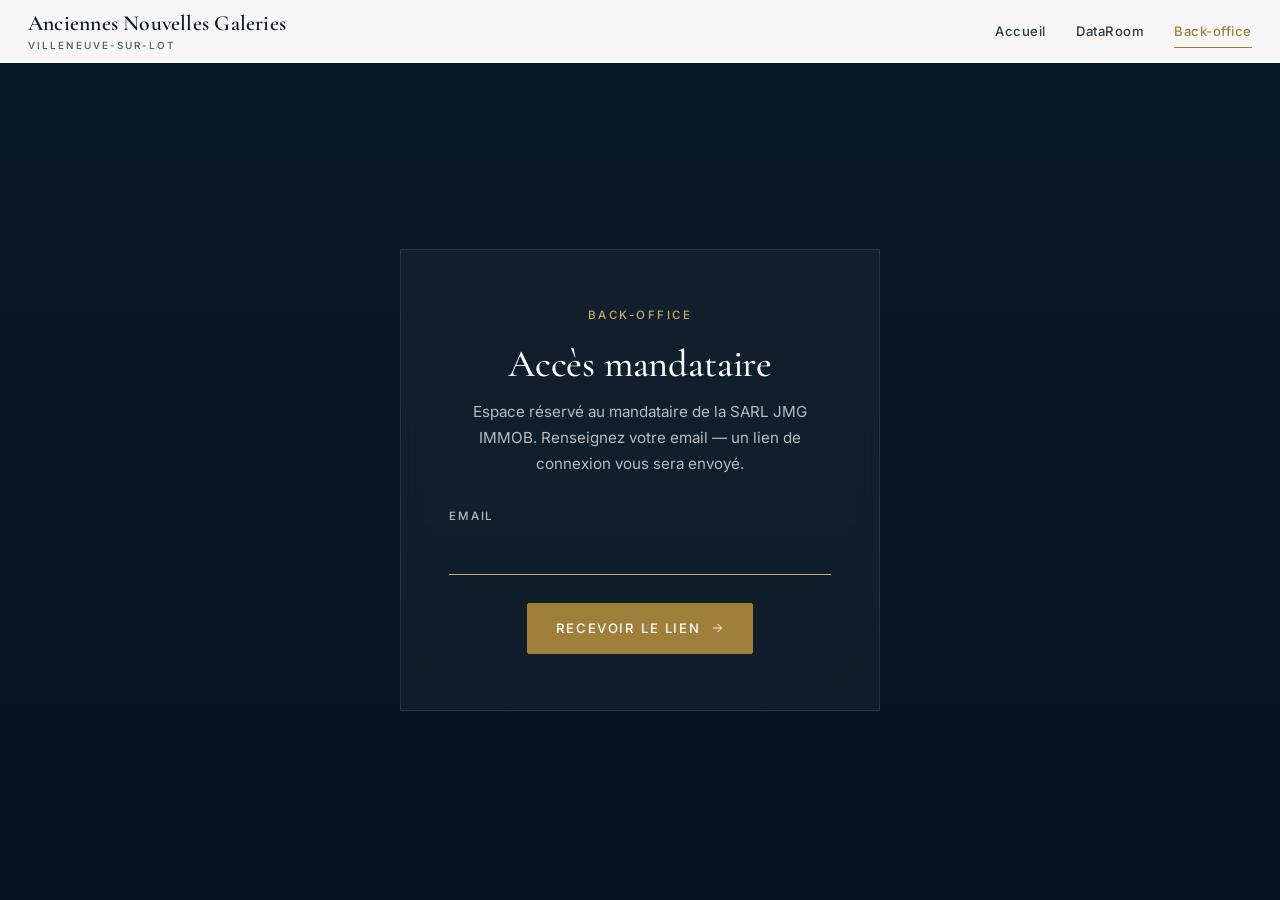
==== admin.html @ 4d492ccd "Intégration Supabase : auth magic link DataRoom, logs d''accès, back-office admin, formulaire de con" ====
<!DOCTYPE html>
<html lang="fr">
<head>
<meta charset="UTF-8">
<meta name="viewport" content="width=device-width, initial-scale=1.0">
<title>Back-office — Anciennes Nouvelles Galeries · Villeneuve-sur-Lot</title>
<meta name="robots" content="noindex, nofollow">
<link rel="preconnect" href="https://fonts.googleapis.com">
<link rel="preconnect" href="https://fonts.gstatic.com" crossorigin>
<link rel="stylesheet" href="assets/style.css">
<link rel="stylesheet" href="assets/supabase-ui.css">
</head>
<body class="theme-light">

<header class="site-nav is-scrolled" id="site-nav">
  <div class="wrap">
    <a class="site-nav__brand" href="index.html">
      Anciennes Nouvelles Galeries
      <small>Villeneuve-sur-Lot</small>
    </a>
    <nav class="site-nav__menu" aria-label="Navigation principale">
      <a href="index.html">Accueil</a>
      <a href="dataroom.html">DataRoom</a>
      <a href="admin.html" class="is-active">Back-office</a>
    </nav>
    <button class="site-nav__burger" aria-label="Menu" aria-expanded="false">
      <span></span><span></span><span></span>
    </button>
  </div>
</header>

<!-- ============================ LOGIN ==================================== -->
<section class="admin-login" id="admin-login">
  <div class="gate-card">
    <span class="eyebrow">Back-office</span>
    <h1>Accès mandataire</h1>
    <p>Espace réservé au mandataire de la SARL JMG IMMOB. Renseignez votre email — un lien de connexion vous sera envoyé.</p>
    <form id="admin-login-form" novalidate>
      <div class="form-field">
        <label for="adm-email">Email</label>
        <input id="adm-email" name="email" type="email" required autocomplete="email" spellcheck="false" autofocus>
      </div>
      <div class="form-actions">
        <button type="submit" class="btn btn--gold" id="adm-submit">
          Recevoir le lien
          <svg viewBox="0 0 24 24" fill="none" stroke="currentColor" stroke-width="1.6"><path d="M5 12h14M13 5l7 7-7 7"/></svg>
        </button>
      </div>
      <div class="gate-msg" id="adm-msg" hidden></div>
    </form>
  </div>
</section>

<!-- ============================ SHELL ==================================== -->
<main class="admin-shell" id="admin-shell" style="display:none;">
  <div class="wrap">

    <header class="admin-head">
      <div>
        <span class="eyebrow">Back-office mandataire</span>
        <h1>Suivi des demandes &amp; accès DataRoom</h1>
      </div>
      <div class="dr-session__actions">
        <button type="button" class="btn--ghost" id="adm-logout">Se déconnecter</button>
      </div>
    </header>

    <!-- Demandes -->
    <section class="admin-section" id="sec-requests">
      <header>
        <h2>Demandes entrantes</h2>
        <span class="admin-count" id="cnt-requests">—</span>
      </header>
      <div id="tbl-requests-wrap">
        <p class="muted">Chargement…</p>
      </div>
    </section>

    <!-- Utilisateurs -->
    <section class="admin-section" id="sec-users">
      <header>
        <h2>Utilisateurs DataRoom</h2>
        <span class="admin-count" id="cnt-users">—</span>
      </header>
      <div id="tbl-users-wrap">
        <p class="muted">Chargement…</p>
      </div>
    </section>

    <!-- Logs -->
    <section class="admin-section" id="sec-logs">
      <header>
        <h2>Logs d'accès récents</h2>
        <span class="admin-count" id="cnt-logs">—</span>
      </header>
      <div id="tbl-logs-wrap">
        <p class="muted">Chargement…</p>
      </div>
    </section>

  </div>
</main>

<!-- Toast -->
<div id="admin-toast" class="admin-message" style="display:none;"></div>

<script src="assets/main.js" defer></script>
<script type="module" src="assets/admin.js"></script>
</body>
</html>
---- assets/style.css ----
/* ==========================================================================
   Nouvelles Galeries — Villeneuve-sur-Lot
   Refonte multi-pages — feuille de style unique
   ========================================================================== */

@import url('https://fonts.googleapis.com/css2?family=Cormorant+Garamond:wght@400;500;600;700&family=Inter:wght@300;400;500;600;700&display=swap');

:root {
  --ink: #0a1929;
  --ink-soft: #16263b;
  --paper: #ffffff;
  --paper-soft: #f7f3eb;
  --paper-warm: #efe9da;
  --gold: #a07f3a;
  --gold-light: #c9a96a;
  --gold-pale: rgba(160, 127, 58, 0.12);
  --muted: #6a7280;
  --muted-soft: #94989f;
  --line: #d8d2c4;
  --line-soft: #ebe6d8;
  --shadow-sm: 0 1px 3px rgba(10, 25, 41, 0.06);
  --shadow-md: 0 8px 32px rgba(10, 25, 41, 0.08);
  --shadow-lg: 0 24px 64px rgba(10, 25, 41, 0.18);

  --font-serif: 'Cormorant Garamond', Georgia, 'Times New Roman', serif;
  --font-sans: 'Inter', -apple-system, BlinkMacSystemFont, sans-serif;

  --max: 1280px;
  --max-text: 760px;

  --t-fast: 0.2s cubic-bezier(0.4, 0, 0.2, 1);
  --t-med: 0.45s cubic-bezier(0.4, 0, 0.2, 1);
}

/* Reset */
*, *::before, *::after { box-sizing: border-box; }
html { -webkit-text-size-adjust: 100%; scroll-behavior: smooth; }
body, h1, h2, h3, h4, h5, h6, p, ul, ol, li, figure, blockquote { margin: 0; padding: 0; }
ul, ol { list-style: none; }
img, svg, video { display: block; max-width: 100%; height: auto; }
button { font: inherit; cursor: pointer; background: none; border: none; color: inherit; }
a { color: inherit; text-decoration: none; }

body {
  font-family: var(--font-sans);
  font-weight: 400;
  font-size: 16px;
  line-height: 1.65;
  color: var(--ink);
  background: var(--paper);
  -webkit-font-smoothing: antialiased;
  -moz-osx-font-smoothing: grayscale;
}

/* Typography */
h1, h2, h3, .display, .serif {
  font-family: var(--font-serif);
  font-weight: 500;
  letter-spacing: -0.005em;
  line-height: 1.1;
}
h1 { font-size: clamp(2.5rem, 5vw, 4.2rem); }
h2 { font-size: clamp(2rem, 3.5vw, 3rem); }
h3 { font-size: clamp(1.4rem, 2vw, 1.85rem); line-height: 1.25; }
h4 { font-family: var(--font-sans); font-size: 1rem; font-weight: 600; letter-spacing: 0.04em; }

.eyebrow {
  font-family: var(--font-sans);
  font-size: 0.72rem;
  font-weight: 500;
  letter-spacing: 0.22em;
  text-transform: uppercase;
  color: var(--gold);
  margin-bottom: 1.2rem;
  display: block;
}
.eyebrow--muted { color: var(--muted); }

.lead { font-size: 1.15rem; line-height: 1.7; color: var(--ink-soft); }
.muted { color: var(--muted); }

/* Layout */
.wrap { max-width: var(--max); margin: 0 auto; padding: 0 28px; }
.wrap--narrow { max-width: 980px; }
.wrap--text { max-width: var(--max-text); }
section { padding: clamp(60px, 8vw, 110px) 0; }
.divider {
  width: 60px; height: 1px;
  background: var(--gold);
  margin: 1.5rem 0;
  border: none;
}
.divider--center { margin: 1.5rem auto; }

/* ==========================================================================
   Header / Nav
   ========================================================================== */
.site-nav {
  position: fixed;
  inset: 0 0 auto 0;
  z-index: 100;
  padding: 18px 0;
  background: transparent;
  transition: background var(--t-med), padding var(--t-med), box-shadow var(--t-med);
}
.site-nav .wrap {
  display: flex;
  align-items: center;
  justify-content: space-between;
  gap: 32px;
}
.site-nav__brand {
  font-family: var(--font-serif);
  font-size: 1.35rem;
  font-weight: 600;
  letter-spacing: 0.01em;
  line-height: 1.1;
  color: #fff;
  transition: color var(--t-med);
}
.site-nav__brand small {
  display: block;
  font-family: var(--font-sans);
  font-size: 0.62rem;
  font-weight: 500;
  letter-spacing: 0.2em;
  text-transform: uppercase;
  opacity: 0.7;
  margin-top: 4px;
}
.site-nav__menu {
  display: flex;
  align-items: center;
  gap: 30px;
}
.site-nav__menu a {
  color: #fff;
  font-size: 0.82rem;
  font-weight: 500;
  letter-spacing: 0.04em;
  position: relative;
  padding: 6px 0;
  transition: color var(--t-fast), opacity var(--t-fast);
  opacity: 0.85;
}
.site-nav__menu a:hover, .site-nav__menu a.is-active {
  opacity: 1;
  color: var(--gold-light);
}
.site-nav__menu a.is-active::after {
  content: '';
  position: absolute;
  left: 0; right: 0; bottom: 0;
  height: 1px;
  background: var(--gold-light);
}
.site-nav__cta {
  border: 1px solid rgba(255, 255, 255, 0.4);
  padding: 10px 18px !important;
  border-radius: 2px;
  transition: background var(--t-fast), border-color var(--t-fast), color var(--t-fast) !important;
}
.site-nav__cta:hover {
  background: var(--gold);
  border-color: var(--gold);
  color: #fff !important;
}

/* Scrolled / inverted (non-home pages) */
.site-nav.is-scrolled,
body.theme-light .site-nav {
  background: rgba(255, 255, 255, 0.97);
  backdrop-filter: blur(12px);
  padding: 12px 0;
  box-shadow: var(--shadow-sm);
}
.site-nav.is-scrolled .site-nav__brand,
body.theme-light .site-nav .site-nav__brand,
.site-nav.is-scrolled .site-nav__menu a,
body.theme-light .site-nav .site-nav__menu a {
  color: var(--ink);
}
.site-nav.is-scrolled .site-nav__menu a:hover,
.site-nav.is-scrolled .site-nav__menu a.is-active,
body.theme-light .site-nav .site-nav__menu a:hover,
body.theme-light .site-nav .site-nav__menu a.is-active {
  color: var(--gold);
}
.site-nav.is-scrolled .site-nav__menu a.is-active::after,
body.theme-light .site-nav .site-nav__menu a.is-active::after {
  background: var(--gold);
}
.site-nav.is-scrolled .site-nav__cta,
body.theme-light .site-nav .site-nav__cta {
  border-color: var(--ink);
  color: var(--ink) !important;
}
.site-nav.is-scrolled .site-nav__cta:hover,
body.theme-light .site-nav .site-nav__cta:hover {
  background: var(--ink);
  color: #fff !important;
  border-color: var(--ink);
}

/* Burger */
.site-nav__burger {
  display: none;
  width: 26px;
  height: 18px;
  position: relative;
  color: #fff;
}
.site-nav__burger span {
  display: block;
  position: absolute;
  left: 0; right: 0;
  height: 1.5px;
  background: currentColor;
  transition: transform var(--t-fast), opacity var(--t-fast), top var(--t-fast);
}
.site-nav__burger span:nth-child(1) { top: 0; }
.site-nav__burger span:nth-child(2) { top: 50%; }
.site-nav__burger span:nth-child(3) { top: 100%; }
.site-nav.is-open .site-nav__burger span:nth-child(1) { top: 50%; transform: rotate(45deg); }
.site-nav.is-open .site-nav__burger span:nth-child(2) { opacity: 0; }
.site-nav.is-open .site-nav__burger span:nth-child(3) { top: 50%; transform: rotate(-45deg); }

@media (max-width: 860px) {
  .site-nav__burger { display: block; z-index: 110; position: relative; }
  .site-nav.is-scrolled .site-nav__burger,
  body.theme-light .site-nav__burger { color: var(--ink); }
  .site-nav.is-open .site-nav__burger { color: #fff; }
  .site-nav__menu {
    position: fixed;
    inset: 0;
    background: rgba(10, 25, 41, 0.98);
    flex-direction: column;
    justify-content: center;
    gap: 28px;
    transform: translateX(100%);
    transition: transform var(--t-med);
  }
  .site-nav__menu a { color: #fff !important; font-size: 1.4rem; font-family: var(--font-serif); }
  .site-nav.is-open .site-nav__menu { transform: translateX(0); }
  .site-nav__cta { border-color: rgba(255,255,255,0.4) !important; color: #fff !important; }
}

/* ==========================================================================
   Hero — carrousel
   ========================================================================== */
.hero {
  position: relative;
  width: 100%;
  height: clamp(560px, 78vh, 820px);
  overflow: hidden;
  background: var(--ink);
}
.hero__track {
  position: absolute;
  inset: 0;
}
.hero__slide {
  position: absolute;
  inset: 0;
  opacity: 0;
  transition: opacity 1.4s ease;
  background-position: center;
  background-size: cover;
  background-repeat: no-repeat;
}
.hero__slide.is-active {
  opacity: 1;
  z-index: 1;
}
.hero__slide::after {
  content: '';
  position: absolute;
  inset: 0;
  background: linear-gradient(180deg,
    rgba(10, 25, 41, 0.55) 0%,
    rgba(10, 25, 41, 0.15) 35%,
    rgba(10, 25, 41, 0.3) 65%,
    rgba(10, 25, 41, 0.78) 100%);
}
.hero__overlay {
  position: absolute;
  inset: 0;
  z-index: 5;
  display: flex;
  align-items: flex-end;
  padding-bottom: 80px;
  pointer-events: none;
}
.hero__overlay .wrap { width: 100%; pointer-events: auto; }
.hero__eyebrow {
  color: var(--gold-light);
  font-size: 0.78rem;
  letter-spacing: 0.24em;
  text-transform: uppercase;
  margin-bottom: 22px;
  font-weight: 500;
  display: block;
  text-shadow: 0 1px 8px rgba(0, 0, 0, 0.4);
}
.hero__title {
  color: #fff;
  font-family: var(--font-serif);
  font-weight: 500;
  font-size: clamp(2.4rem, 5.5vw, 4.6rem);
  line-height: 1.05;
  max-width: 880px;
  text-shadow: 0 2px 32px rgba(0, 0, 0, 0.4);
}
.hero__sub {
  color: rgba(255, 255, 255, 0.85);
  font-size: 1rem;
  letter-spacing: 0.08em;
  text-transform: uppercase;
  margin-top: 22px;
  text-shadow: 0 1px 8px rgba(0, 0, 0, 0.6);
  font-weight: 400;
}
.hero__caption {
  position: absolute;
  right: 28px;
  bottom: 110px;
  z-index: 4;
  color: rgba(255, 255, 255, 0.75);
  font-size: 0.74rem;
  letter-spacing: 0.1em;
  text-transform: uppercase;
  background: rgba(10, 25, 41, 0.45);
  backdrop-filter: blur(8px);
  padding: 8px 14px;
  border-left: 2px solid var(--gold-light);
  max-width: 260px;
  line-height: 1.45;
  display: none;
}
.hero__caption.is-visible { display: block; }
@media (max-width: 720px) { .hero__caption { display: none !important; } }

/* Hero controls */
.hero__nav {
  position: absolute;
  top: 50%;
  z-index: 6;
  transform: translateY(-50%);
  width: 48px;
  height: 48px;
  border: 1px solid rgba(255, 255, 255, 0.35);
  border-radius: 50%;
  display: grid;
  place-items: center;
  color: #fff;
  background: rgba(10, 25, 41, 0.2);
  backdrop-filter: blur(6px);
  transition: background var(--t-fast), border-color var(--t-fast);
}
.hero__nav:hover { background: var(--gold); border-color: var(--gold); }
.hero__nav--prev { left: 28px; }
.hero__nav--next { right: 28px; }
.hero__nav svg { width: 18px; height: 18px; }
@media (max-width: 720px) {
  .hero__nav { width: 40px; height: 40px; }
  .hero__nav--prev { left: 12px; }
  .hero__nav--next { right: 12px; }
}

.hero__dots {
  position: absolute;
  left: 0; right: 0; bottom: 32px;
  z-index: 6;
  display: flex;
  justify-content: center;
  gap: 10px;
}
.hero__dot {
  width: 8px; height: 8px;
  border-radius: 50%;
  background: rgba(255, 255, 255, 0.35);
  transition: background var(--t-fast), transform var(--t-fast);
  padding: 0;
}
.hero__dot.is-active {
  background: var(--gold-light);
  transform: scale(1.4);
}

/* Page hero (non-home) */
.page-hero {
  background: var(--ink);
  color: #fff;
  padding: 160px 0 80px;
  position: relative;
  overflow: hidden;
}
.page-hero::before {
  content: '';
  position: absolute;
  inset: 0;
  background-image: var(--page-hero-bg);
  background-size: cover;
  background-position: center;
  opacity: 0.3;
}
.page-hero::after {
  content: '';
  position: absolute;
  inset: 0;
  background: linear-gradient(180deg, rgba(10,25,41,0.72) 0%, rgba(10,25,41,0.95) 100%);
}
.page-hero .wrap { position: relative; z-index: 1; }
.page-hero h1 { color: #fff; max-width: 880px; }
.page-hero .eyebrow { color: var(--gold-light); margin-bottom: 1.5rem; }
.page-hero .lead { color: rgba(255, 255, 255, 0.82); margin-top: 1.4rem; max-width: 720px; }

/* ==========================================================================
   Buttons
   ========================================================================== */
.btn {
  display: inline-flex;
  align-items: center;
  gap: 10px;
  padding: 14px 28px;
  font-size: 0.82rem;
  font-weight: 500;
  letter-spacing: 0.12em;
  text-transform: uppercase;
  border: 1px solid var(--ink);
  background: var(--ink);
  color: #fff;
  border-radius: 2px;
  transition: background var(--t-fast), color var(--t-fast), border-color var(--t-fast);
  cursor: pointer;
}
.btn:hover { background: var(--gold); border-color: var(--gold); }
.btn--ghost { background: transparent; color: var(--ink); }
.btn--ghost:hover { background: var(--ink); color: #fff; border-color: var(--ink); }
.btn--gold { background: var(--gold); border-color: var(--gold); }
.btn--gold:hover { background: #8c6e30; border-color: #8c6e30; }
.btn--light { background: transparent; color: #fff; border-color: rgba(255,255,255,0.5); }
.btn--light:hover { background: #fff; color: var(--ink); border-color: #fff; }
.btn svg { width: 14px; height: 14px; }

/* ==========================================================================
   Key figures (chiffres clés)
   ========================================================================== */
.key-figures {
  background: var(--paper-soft);
  padding: clamp(60px, 8vw, 100px) 0;
}
.key-figures__grid {
  display: grid;
  grid-template-columns: repeat(auto-fit, minmax(220px, 1fr));
  gap: 0;
  border-top: 1px solid var(--line);
  border-left: 1px solid var(--line);
}
.figure {
  padding: 40px 32px;
  border-right: 1px solid var(--line);
  border-bottom: 1px solid var(--line);
  background: var(--paper-soft);
  transition: background var(--t-fast);
}
.figure:hover { background: var(--paper-warm); }
.figure__value {
  font-family: var(--font-serif);
  font-size: clamp(2.2rem, 4vw, 3rem);
  line-height: 1;
  font-weight: 500;
  color: var(--ink);
  margin-bottom: 8px;
}
.figure__value sub, .figure__value .unit {
  font-size: 0.5em;
  vertical-align: baseline;
  color: var(--muted);
  margin-left: 4px;
}
.figure__label {
  font-size: 0.72rem;
  letter-spacing: 0.16em;
  text-transform: uppercase;
  color: var(--muted);
  font-weight: 500;
}
.figure__note {
  font-size: 0.82rem;
  color: var(--muted);
  margin-top: 10px;
  line-height: 1.5;
}

/* ==========================================================================
   Intro / accroche
   ========================================================================== */
.intro {
  padding: clamp(80px, 10vw, 130px) 0;
  background: #fff;
}
.intro__grid {
  display: grid;
  grid-template-columns: 1fr 2fr;
  gap: 80px;
  align-items: start;
}
.intro__label {
  padding-top: 16px;
  border-top: 1px solid var(--gold);
}
.intro__label .eyebrow { margin-bottom: 0.6rem; }
.intro__label small {
  display: block;
  color: var(--muted);
  font-size: 0.85rem;
  margin-top: 8px;
  letter-spacing: 0.05em;
}
.intro__body h2 { margin-bottom: 1.5rem; max-width: 18ch; }
.intro__body p { margin-bottom: 1.2rem; font-size: 1.08rem; line-height: 1.75; color: var(--ink-soft); max-width: 65ch; }
.intro__body p:last-child { margin-bottom: 0; }
@media (max-width: 860px) {
  .intro__grid { grid-template-columns: 1fr; gap: 30px; }
}

/* ==========================================================================
   Sections content
   ========================================================================== */
.section-head {
  margin-bottom: 60px;
  max-width: 880px;
}
.section-head--center { text-align: center; margin-left: auto; margin-right: auto; }
.section-head--center .divider { margin-left: auto; margin-right: auto; }
.section-head h2 { margin-bottom: 1rem; }
.section-head .lead { margin-top: 1rem; }

/* Two-col layouts */
.two-col {
  display: grid;
  grid-template-columns: 1fr 1fr;
  gap: 60px;
  align-items: start;
}
.two-col--asym {
  grid-template-columns: 1.2fr 1fr;
}
.two-col > div > p { margin-bottom: 1.2rem; line-height: 1.75; color: var(--ink-soft); }
.two-col > div > p:last-child { margin-bottom: 0; }
@media (max-width: 860px) {
  .two-col, .two-col--asym { grid-template-columns: 1fr; gap: 36px; }
}

/* Prose */
.prose { max-width: 760px; }
.prose p { margin-bottom: 1.2rem; line-height: 1.8; color: var(--ink-soft); }
.prose h3 { margin: 2.6rem 0 1rem; }
.prose h3:first-child { margin-top: 0; }
.prose h4 { margin: 1.8rem 0 0.6rem; font-size: 1.05rem; letter-spacing: 0; text-transform: none; }
.prose ul { margin-bottom: 1.4rem; }
.prose ul li {
  position: relative;
  padding-left: 22px;
  margin-bottom: 0.55rem;
  line-height: 1.7;
  color: var(--ink-soft);
}
.prose ul li::before {
  content: '';
  position: absolute;
  left: 0; top: 0.7em;
  width: 10px; height: 1px;
  background: var(--gold);
}
.prose strong { font-weight: 600; color: var(--ink); }
.prose a { color: var(--gold); border-bottom: 1px solid var(--gold-pale); transition: border-color var(--t-fast); }
.prose a:hover { border-bottom-color: var(--gold); }

/* ==========================================================================
   Cards / panneaux
   ========================================================================== */
.panel {
  background: var(--paper-soft);
  padding: 36px 38px;
  border-left: 2px solid var(--gold);
}
.panel--ink {
  background: var(--ink);
  color: #fff;
  border-left-color: var(--gold-light);
}
.panel--ink p, .panel--ink h3 { color: #fff; }
.panel h3 { font-size: 1.5rem; margin-bottom: 1rem; }
.panel > p { color: var(--ink-soft); margin-bottom: 1rem; }
.panel > p:last-child { margin-bottom: 0; }
.panel__list dt { color: var(--muted); font-size: 0.92rem; }
.panel__list dd { font-weight: 500; text-align: right; margin: 0; }
.panel__row {
  display: flex;
  justify-content: space-between;
  padding: 14px 0;
  border-bottom: 1px solid var(--line-soft);
  gap: 16px;
}
.panel--ink .panel__row { border-bottom-color: rgba(255,255,255,0.1); }
.panel__row:last-child { border-bottom: none; }
.panel__row dt { color: var(--muted); font-size: 0.92rem; margin: 0; }
.panel--ink .panel__row dt { color: rgba(255,255,255,0.65); }
.panel__row dd { font-weight: 500; text-align: right; margin: 0; }

/* Niveaux (sous-sol, RDC, R+1, R+2) — cartes */
.levels {
  display: grid;
  grid-template-columns: repeat(auto-fit, minmax(220px, 1fr));
  gap: 24px;
}
.level {
  padding: 32px 28px;
  border: 1px solid var(--line);
  position: relative;
  background: #fff;
  transition: transform var(--t-fast), box-shadow var(--t-fast);
}
.level:hover { transform: translateY(-4px); box-shadow: var(--shadow-md); }
.level__num {
  font-family: var(--font-sans);
  font-size: 0.72rem;
  letter-spacing: 0.2em;
  text-transform: uppercase;
  color: var(--gold);
  margin-bottom: 8px;
  font-weight: 600;
}
.level__name {
  font-family: var(--font-serif);
  font-size: 1.6rem;
  font-weight: 500;
  margin-bottom: 18px;
  line-height: 1.1;
}
.level__surface {
  font-size: 0.9rem;
  color: var(--muted);
  font-weight: 500;
  margin-bottom: 14px;
}
.level__surface span {
  font-family: var(--font-serif);
  font-size: 2rem;
  font-weight: 500;
  display: block;
  line-height: 1;
  color: var(--ink);
  margin-bottom: 4px;
}
.level__desc {
  font-size: 0.92rem;
  color: var(--ink-soft);
  line-height: 1.6;
}

/* ==========================================================================
   Gallery
   ========================================================================== */
.gallery {
  display: grid;
  grid-template-columns: repeat(auto-fit, minmax(240px, 1fr));
  gap: 16px;
}
.gallery--3 { grid-template-columns: repeat(3, 1fr); }
.gallery--4 { grid-template-columns: repeat(4, 1fr); }
.gallery__item {
  position: relative;
  aspect-ratio: 4 / 3;
  overflow: hidden;
  background: var(--paper-soft);
  cursor: zoom-in;
}
.gallery__item img {
  width: 100%;
  height: 100%;
  object-fit: cover;
  transition: transform 0.8s ease;
}
.gallery__item:hover img { transform: scale(1.05); }
.gallery__item figcaption {
  position: absolute;
  left: 0; right: 0; bottom: 0;
  padding: 14px 16px;
  background: linear-gradient(180deg, transparent, rgba(10,25,41,0.85));
  color: #fff;
  font-size: 0.82rem;
  letter-spacing: 0.04em;
  opacity: 0;
  transition: opacity var(--t-fast);
}
.gallery__item:hover figcaption { opacity: 1; }
@media (max-width: 760px) {
  .gallery--3, .gallery--4 { grid-template-columns: repeat(2, 1fr); }
}

/* Lightbox */
.lightbox {
  position: fixed;
  inset: 0;
  background: rgba(10, 25, 41, 0.94);
  z-index: 200;
  display: none;
  align-items: center;
  justify-content: center;
  padding: 40px;
  cursor: zoom-out;
}
.lightbox.is-open { display: flex; }
.lightbox img {
  max-width: 100%;
  max-height: 100%;
  box-shadow: var(--shadow-lg);
}
.lightbox__close {
  position: absolute;
  top: 24px; right: 24px;
  color: #fff;
  font-size: 2rem;
  width: 44px; height: 44px;
  display: grid; place-items: center;
}

/* ==========================================================================
   Form
   ========================================================================== */
.contact {
  background: var(--ink);
  color: #fff;
}
.contact h2 { color: #fff; }
.contact .lead { color: rgba(255,255,255,0.78); }
.contact .eyebrow { color: var(--gold-light); }

.form-grid {
  display: grid;
  grid-template-columns: 1fr 1fr;
  gap: 24px 32px;
  margin-top: 40px;
}
.form-grid .form-field--full { grid-column: 1 / -1; }
@media (max-width: 760px) {
  .form-grid { grid-template-columns: 1fr; }
}
.form-field { display: flex; flex-direction: column; gap: 8px; }
.form-field label {
  font-size: 0.72rem;
  letter-spacing: 0.16em;
  text-transform: uppercase;
  color: rgba(255,255,255,0.7);
  font-weight: 500;
}
.form-field label .req { color: var(--gold-light); }
.form-field input,
.form-field select,
.form-field textarea {
  font-family: var(--font-sans);
  font-size: 1rem;
  color: #fff;
  background: transparent;
  border: none;
  border-bottom: 1px solid rgba(255,255,255,0.3);
  padding: 10px 0;
  transition: border-color var(--t-fast);
  border-radius: 0;
}
.form-field input:focus,
.form-field select:focus,
.form-field textarea:focus {
  outline: none;
  border-bottom-color: var(--gold-light);
}
.form-field input.is-error,
.form-field select.is-error,
.form-field textarea.is-error {
  border-bottom-color: #e89797;
}
.form-field textarea { resize: vertical; min-height: 110px; }
.form-field select option { color: var(--ink); background: #fff; }

.form-check {
  display: flex;
  align-items: flex-start;
  gap: 12px;
  margin-top: 12px;
  font-size: 0.88rem;
  color: rgba(255,255,255,0.75);
  line-height: 1.6;
}
.form-check input {
  margin-top: 4px;
  width: 16px; height: 16px;
  accent-color: var(--gold-light);
  flex-shrink: 0;
}
.form-actions {
  margin-top: 36px;
  display: flex;
  align-items: center;
  gap: 24px;
  flex-wrap: wrap;
}
.form-status {
  font-size: 0.85rem;
  color: var(--gold-light);
}

/* ==========================================================================
   Footer
   ========================================================================== */
.site-foot {
  background: #06121f;
  color: rgba(255,255,255,0.6);
  padding: 60px 0 32px;
  font-size: 0.88rem;
}
.site-foot__grid {
  display: grid;
  grid-template-columns: 2fr 1fr 1fr;
  gap: 50px;
  padding-bottom: 40px;
  border-bottom: 1px solid rgba(255,255,255,0.08);
}
.site-foot__brand {
  font-family: var(--font-serif);
  font-size: 1.4rem;
  color: #fff;
  margin-bottom: 12px;
  font-weight: 500;
}
.site-foot h4 {
  font-size: 0.7rem;
  letter-spacing: 0.18em;
  text-transform: uppercase;
  color: var(--gold-light);
  margin-bottom: 18px;
  font-weight: 600;
}
.site-foot ul li { margin-bottom: 10px; }
.site-foot a { transition: color var(--t-fast); }
.site-foot a:hover { color: #fff; }
.site-foot__bottom {
  padding-top: 28px;
  display: flex;
  justify-content: space-between;
  flex-wrap: wrap;
  gap: 12px;
  font-size: 0.78rem;
  color: rgba(255,255,255,0.4);
}
@media (max-width: 760px) {
  .site-foot__grid { grid-template-columns: 1fr; gap: 30px; }
}

/* ==========================================================================
   DataRoom page
   ========================================================================== */
.dataroom-gate {
  min-height: 100vh;
  display: flex;
  align-items: center;
  justify-content: center;
  padding: 140px 24px 80px;
  background: linear-gradient(180deg, var(--ink) 0%, #06121f 100%);
  color: #fff;
}
.dataroom-gate.is-hidden { display: none; }
.gate-card {
  background: rgba(255,255,255,0.04);
  border: 1px solid rgba(255,255,255,0.1);
  padding: 56px 48px;
  max-width: 480px;
  width: 100%;
  text-align: center;
  backdrop-filter: blur(12px);
}
.gate-card h1 {
  color: #fff;
  font-size: 2.4rem;
  margin-bottom: 14px;
}
.gate-card .eyebrow { color: var(--gold-light); margin-bottom: 18px; justify-content: center; }
.gate-card > p { color: rgba(255,255,255,0.7); margin-bottom: 30px; font-size: 0.95rem; line-height: 1.7; }
.gate-card .form-field {
  text-align: left;
}
.gate-card .form-field input {
  text-align: center;
  font-size: 1.05rem;
  letter-spacing: 0.04em;
}
.gate-card .form-actions {
  margin-top: 28px;
  justify-content: center;
}
.gate-error {
  margin-top: 14px;
  color: #e89797;
  font-size: 0.85rem;
  min-height: 1.2em;
}

.dataroom-content {
  display: none;
  padding: 140px 0 100px;
}
.dataroom-content.is-open { display: block; }
.dataroom-intro { margin-bottom: 60px; }
.dataroom-intro h1 { margin-bottom: 1rem; }
.dataroom-cat {
  margin-bottom: 50px;
}
.dataroom-cat h3 {
  padding-bottom: 14px;
  border-bottom: 1px solid var(--line);
  margin-bottom: 22px;
  display: flex;
  align-items: baseline;
  gap: 14px;
  flex-wrap: wrap;
}
.dataroom-cat h3 small {
  font-family: var(--font-sans);
  font-size: 0.68rem;
  letter-spacing: 0.16em;
  text-transform: uppercase;
  color: var(--gold);
  font-weight: 600;
}
.dr-list {
  display: grid;
  grid-template-columns: repeat(auto-fill, minmax(360px, 1fr));
  gap: 16px;
}
.dr-item {
  display: flex;
  align-items: flex-start;
  gap: 16px;
  padding: 18px 20px;
  background: var(--paper-soft);
  border: 1px solid var(--line-soft);
  transition: background var(--t-fast), border-color var(--t-fast), transform var(--t-fast);
}
.dr-item:hover {
  background: #fff;
  border-color: var(--gold);
  transform: translateX(2px);
}
.dr-item__icon {
  width: 32px; height: 40px;
  flex-shrink: 0;
  background: var(--gold);
  color: #fff;
  display: grid;
  place-items: center;
  font-size: 0.6rem;
  letter-spacing: 0.05em;
  font-weight: 700;
}
.dr-item__body { flex: 1; min-width: 0; }
.dr-item__title {
  font-weight: 500;
  color: var(--ink);
  margin-bottom: 4px;
  line-height: 1.4;
}
.dr-item__meta {
  font-size: 0.82rem;
  color: var(--muted);
}

/* ==========================================================================
   Misc utilities
   ========================================================================== */
.bg-soft { background: var(--paper-soft); }
.bg-ink { background: var(--ink); color: #fff; }
.bg-ink h2, .bg-ink h3 { color: #fff; }
.bg-ink p { color: rgba(255,255,255,0.8); }
.bg-ink .eyebrow { color: var(--gold-light); }
.text-center { text-align: center; }
.mb-md { margin-bottom: 1.5rem; }
.mb-lg { margin-bottom: 3rem; }
.mt-md { margin-top: 1.5rem; }
.mt-lg { margin-top: 3rem; }

.kpis-inline {
  display: flex;
  flex-wrap: wrap;
  gap: 28px 50px;
  margin: 2rem 0;
  padding: 24px 0;
  border-top: 1px solid var(--line);
  border-bottom: 1px solid var(--line);
}
.kpis-inline > div { min-width: 0; }
.kpis-inline strong {
  display: block;
  font-family: var(--font-serif);
  font-size: 1.8rem;
  font-weight: 500;
  line-height: 1;
  color: var(--ink);
}
.kpis-inline small {
  font-size: 0.72rem;
  letter-spacing: 0.14em;
  text-transform: uppercase;
  color: var(--muted);
  margin-top: 8px;
  display: block;
  font-weight: 500;
}

.alert {
  padding: 24px 28px;
  background: rgba(160, 127, 58, 0.08);
  border-left: 3px solid var(--gold);
  margin: 2rem 0;
}
.alert h4 { color: var(--gold); margin-bottom: 8px; font-size: 0.92rem; letter-spacing: 0; text-transform: none; }
.alert p { font-size: 0.94rem; color: var(--ink-soft); margin: 0; line-height: 1.7; }
.alert--warn { background: rgba(196, 102, 102, 0.05); border-left-color: #c46666; }
.alert--warn h4 { color: #c46666; }

.address-block {
  font-style: normal;
  line-height: 1.8;
  color: var(--ink-soft);
}
.address-block strong { color: var(--ink); }

.tag {
  display: inline-block;
  padding: 4px 12px;
  border: 1px solid var(--line);
  border-radius: 20px;
  font-size: 0.74rem;
  letter-spacing: 0.06em;
  color: var(--ink-soft);
  margin: 0 6px 6px 0;
  background: #fff;
}
.tag--gold { background: var(--gold-pale); border-color: var(--gold); color: var(--gold); }

/* Reveal animation */
[data-reveal] {
  opacity: 0;
  transform: translateY(20px);
  transition: opacity 0.9s cubic-bezier(0.4, 0, 0.2, 1), transform 0.9s cubic-bezier(0.4, 0, 0.2, 1);
}
[data-reveal].is-visible {
  opacity: 1;
  transform: none;
}

/* Print */
@media print {
  .site-nav, .site-foot, .hero__nav, .hero__dots { display: none; }
}


/* ==========================================================================
   OFFRE EXCEPTIONNELLE — encart dédié accueil
   ========================================================================== */
.offer {
  background: linear-gradient(180deg, var(--paper) 0%, var(--paper-soft) 100%);
  padding: clamp(60px, 8vw, 110px) 0;
  position: relative;
}
.offer::before {
  content: '';
  display: block;
  width: 60px; height: 1px;
  background: var(--gold);
  margin: 0 auto 3rem;
}
.offer__card {
  background: var(--ink);
  color: #fff;
  border-radius: 4px;
  overflow: hidden;
  display: grid;
  grid-template-columns: 1fr 1.6fr;
  box-shadow: var(--shadow-lg);
  position: relative;
}
.offer__card::before {
  content: 'REMISE −20 %';
  position: absolute;
  top: 28px; right: -38px;
  background: var(--gold);
  color: var(--ink);
  font-family: var(--font-sans);
  font-size: 0.72rem;
  font-weight: 700;
  letter-spacing: 0.16em;
  padding: 6px 50px;
  transform: rotate(35deg);
  z-index: 2;
  box-shadow: 0 4px 12px rgba(10,25,41,0.25);
}
@media (max-width: 800px) {
  .offer__card { grid-template-columns: 1fr; }
  .offer__card::before { font-size: 0.62rem; padding: 4px 40px; }
}

.offer__left {
  padding: clamp(36px, 5vw, 64px);
  background: linear-gradient(135deg, var(--gold-deep, #6e5c2a) 0%, var(--gold) 100%);
  display: flex; flex-direction: column; justify-content: center;
  position: relative;
}
.offer__eyebrow {
  font-family: var(--font-sans);
  font-size: 0.72rem;
  font-weight: 600;
  letter-spacing: 0.22em;
  text-transform: uppercase;
  color: rgba(10, 25, 41, 0.75);
  margin-bottom: 1.2rem;
  display: block;
}
.offer__title {
  font-family: var(--font-serif);
  font-size: clamp(3rem, 6vw, 4.6rem);
  font-weight: 600;
  line-height: 1;
  color: var(--ink);
  margin: 0;
  letter-spacing: -0.02em;
}
.offer__currency {
  font-size: 0.55em;
  color: rgba(10,25,41,0.7);
  margin-left: 0.15em;
  font-weight: 500;
}
.offer__sub {
  margin-top: 1.5rem;
  font-size: 1rem;
  line-height: 1.6;
  color: rgba(10, 25, 41, 0.82);
}
.offer__sub strong { color: var(--ink); font-weight: 600; }

.offer__right {
  padding: clamp(36px, 5vw, 64px);
}
.offer__cond-title {
  font-family: var(--font-serif);
  font-size: 1.4rem;
  color: var(--gold-light);
  margin: 0 0 1.5rem;
  padding-bottom: 0.75rem;
  border-bottom: 1px solid rgba(201, 169, 106, 0.3);
}
.offer__conditions {
  list-style: none;
  padding: 0;
  margin: 0 0 1.5rem;
  counter-reset: cond;
}
.offer__conditions li {
  position: relative;
  padding: 0.55rem 0 0.55rem 2.5rem;
  font-size: 0.95rem;
  line-height: 1.6;
  color: rgba(255, 255, 255, 0.88);
  counter-increment: cond;
  border-bottom: 1px solid rgba(255,255,255,0.05);
}
.offer__conditions li:last-child { border-bottom: none; }
.offer__conditions li::before {
  content: counter(cond, decimal-leading-zero);
  position: absolute;
  left: 0;
  top: 0.55rem;
  font-family: var(--font-serif);
  font-size: 0.95rem;
  color: var(--gold-light);
  font-weight: 600;
  letter-spacing: 0.05em;
}
.offer__conditions li strong {
  color: var(--gold-light);
  font-weight: 600;
}
.offer__footnote {
  margin-top: 1.5rem;
  padding-top: 1.25rem;
  border-top: 1px dotted rgba(255,255,255,0.15);
  font-size: 0.85rem;
  color: rgba(255, 255, 255, 0.58);
  line-height: 1.6;
}
.offer__footnote strong {
  color: rgba(255, 255, 255, 0.85);
}
---- assets/supabase-ui.css ----
/* ==========================================================================
   Supabase UI — surcouche pour DataRoom (auth magic link), back-office admin
   et messages confirmation formulaire de contact.
   Reprend strictement la palette ink/gold/paper du site.
   ========================================================================== */

/* ----------------------- Etats du gate DataRoom ------------------------- */
.gate-card .gate-help {
  margin-top: 22px;
  color: rgba(255, 255, 255, 0.5);
  font-size: 0.78rem;
  line-height: 1.6;
}
.gate-card .gate-help a {
  color: var(--gold-light);
  border-bottom: 1px solid rgba(201, 169, 106, 0.4);
}
.gate-msg {
  margin-top: 18px;
  padding: 14px 16px;
  border: 1px solid rgba(201, 169, 106, 0.3);
  background: rgba(201, 169, 106, 0.08);
  color: #e8d8b0;
  font-size: 0.88rem;
  line-height: 1.6;
  text-align: left;
}
.gate-msg.is-error {
  border-color: rgba(232, 151, 151, 0.35);
  background: rgba(232, 151, 151, 0.06);
  color: #f0b8b8;
}
.gate-card .gate-loading {
  display: inline-block;
  width: 14px;
  height: 14px;
  border: 2px solid rgba(255, 255, 255, 0.25);
  border-top-color: var(--gold-light);
  border-radius: 50%;
  animation: ng-spin 0.7s linear infinite;
  margin-right: 8px;
  vertical-align: -2px;
}
@keyframes ng-spin { to { transform: rotate(360deg); } }

/* ------------------------ Bandeau session DataRoom --------------------- */
.dr-session {
  display: flex;
  flex-wrap: wrap;
  align-items: center;
  gap: 16px;
  justify-content: space-between;
  padding: 18px 22px;
  border: 1px solid var(--line);
  background: var(--paper-soft);
  margin-bottom: 40px;
}
.dr-session__who {
  display: flex;
  flex-direction: column;
  gap: 2px;
  min-width: 0;
}
.dr-session__label {
  font-size: 0.7rem;
  letter-spacing: 0.18em;
  text-transform: uppercase;
  color: var(--gold);
  font-weight: 600;
}
.dr-session__email {
  font-weight: 500;
  color: var(--ink);
  overflow: hidden;
  text-overflow: ellipsis;
  white-space: nowrap;
}
.dr-session__actions {
  display: flex;
  gap: 10px;
  align-items: center;
}
.btn--ghost {
  border: 1px solid var(--line);
  padding: 10px 18px;
  background: #fff;
  color: var(--ink);
  font-size: 0.85rem;
  letter-spacing: 0.04em;
  cursor: pointer;
  transition: border-color var(--t-fast), color var(--t-fast);
}
.btn--ghost:hover { border-color: var(--gold); color: var(--gold); }

/* ------------------------- Historique des accès ------------------------ */
.dr-logs {
  margin-top: 60px;
  border-top: 1px solid var(--line);
  padding-top: 40px;
}
.dr-logs h3 {
  padding-bottom: 14px;
  border-bottom: 1px solid var(--line);
  margin-bottom: 22px;
}
.dr-log-table {
  width: 100%;
  font-size: 0.86rem;
  border-collapse: collapse;
}
.dr-log-table th,
.dr-log-table td {
  padding: 10px 14px;
  border-bottom: 1px solid var(--line-soft);
  text-align: left;
  vertical-align: top;
}
.dr-log-table th {
  font-family: var(--font-sans);
  font-weight: 600;
  font-size: 0.72rem;
  letter-spacing: 0.12em;
  text-transform: uppercase;
  color: var(--muted);
  background: var(--paper-soft);
}
.dr-log-table td.dr-log__date { color: var(--muted); white-space: nowrap; font-variant-numeric: tabular-nums; }
.dr-log-table td.dr-log__action { font-weight: 500; }

/* --------------------------- Form contact UX --------------------------- */
.contact-confirm {
  margin-top: 28px;
  padding: 22px 26px;
  border: 1px solid var(--gold);
  background: var(--gold-pale);
  color: var(--ink);
}
.contact-confirm h3 {
  font-size: 1.4rem;
  margin-bottom: 8px;
  color: var(--ink);
}
.contact-confirm p { font-size: 0.95rem; line-height: 1.7; color: var(--ink-soft); }
.form-status.is-error { color: #c45050; }
.form-status.is-ok { color: var(--gold); }

/* ============================== ADMIN ================================== */
.admin-shell {
  padding: 140px 0 100px;
  min-height: 100vh;
  background: var(--paper);
}
.admin-login {
  min-height: 100vh;
  display: flex;
  align-items: center;
  justify-content: center;
  padding: 140px 24px 80px;
  background: linear-gradient(180deg, var(--ink) 0%, #06121f 100%);
  color: #fff;
}
.admin-head {
  margin-bottom: 50px;
  display: flex;
  flex-wrap: wrap;
  align-items: flex-end;
  justify-content: space-between;
  gap: 20px;
}
.admin-head h1 { font-size: clamp(2rem, 4vw, 3rem); }
.admin-section {
  margin-bottom: 70px;
}
.admin-section > header {
  display: flex;
  flex-wrap: wrap;
  align-items: baseline;
  gap: 12px;
  margin-bottom: 18px;
  padding-bottom: 12px;
  border-bottom: 1px solid var(--line);
}
.admin-section > header h2 {
  font-size: 1.6rem;
  font-family: var(--font-serif);
}
.admin-count {
  font-size: 0.74rem;
  letter-spacing: 0.18em;
  text-transform: uppercase;
  color: var(--gold);
  font-weight: 600;
}
.admin-table {
  width: 100%;
  border-collapse: collapse;
  font-size: 0.88rem;
}
.admin-table th,
.admin-table td {
  padding: 12px 14px;
  border-bottom: 1px solid var(--line-soft);
  vertical-align: top;
  text-align: left;
}
.admin-table th {
  font-family: var(--font-sans);
  font-weight: 600;
  font-size: 0.7rem;
  letter-spacing: 0.14em;
  text-transform: uppercase;
  color: var(--muted);
  background: var(--paper-soft);
  white-space: nowrap;
}
.admin-table td.col-actions { white-space: nowrap; }
.admin-table .empty-row td {
  color: var(--muted);
  font-style: italic;
  text-align: center;
  padding: 24px;
}
.pill {
  display: inline-block;
  padding: 3px 10px;
  font-size: 0.72rem;
  letter-spacing: 0.06em;
  text-transform: uppercase;
  font-weight: 600;
  border: 1px solid var(--line);
  border-radius: 999px;
  background: #fff;
  color: var(--muted);
}
.pill--new      { color: #b78a1d; border-color: #ecc46a; background: #fdf6e3; }
.pill--approved { color: #2c7a39; border-color: #a7d6ae; background: #ebf7ee; }
.pill--pending  { color: #b78a1d; border-color: #ecc46a; background: #fdf6e3; }
.pill--rejected { color: #8a3030; border-color: #e0a3a3; background: #faecec; }
.pill--revoked  { color: #8a3030; border-color: #e0a3a3; background: #faecec; }
.pill--expired  { color: #555; border-color: #ccc; background: #f3f3f3; }
.pill--granted  { color: #2c7a39; border-color: #a7d6ae; background: #ebf7ee; }
.pill--contacted{ color: #2c5a7a; border-color: #a3c2e0; background: #ecf3fa; }
.pill--spam     { color: #555; border-color: #ccc; background: #f3f3f3; }

.btn--mini {
  padding: 6px 10px;
  font-size: 0.78rem;
  letter-spacing: 0.04em;
  border: 1px solid var(--line);
  background: #fff;
  color: var(--ink);
  cursor: pointer;
  margin-right: 6px;
  transition: border-color var(--t-fast), color var(--t-fast), background var(--t-fast);
}
.btn--mini:hover { border-color: var(--gold); color: var(--gold); }
.btn--mini.btn--danger:hover { border-color: #c45050; color: #c45050; }
.btn--mini.btn--primary { background: var(--gold); color: #fff; border-color: var(--gold); }
.btn--mini.btn--primary:hover { background: var(--ink); border-color: var(--ink); color: #fff; }
.btn--mini:disabled { opacity: 0.55; cursor: not-allowed; }

.admin-message {
  position: fixed;
  bottom: 24px;
  right: 24px;
  padding: 14px 20px;
  background: var(--ink);
  color: #fff;
  font-size: 0.88rem;
  box-shadow: var(--shadow-lg);
  z-index: 1000;
  max-width: 360px;
}
.admin-message.is-error { background: #8a3030; }

.admin-table .col-date { color: var(--muted); white-space: nowrap; font-variant-numeric: tabular-nums; }
.admin-table .col-meta { color: var(--muted); font-size: 0.82rem; max-width: 260px; }

.admin-empty {
  padding: 60px;
  text-align: center;
  color: var(--muted);
  background: var(--paper-soft);
  border: 1px dashed var(--line);
}

@media (max-width: 760px) {
  .admin-table { font-size: 0.8rem; }
  .admin-table th, .admin-table td { padding: 8px 10px; }
  .admin-table .col-meta { display: none; }
}
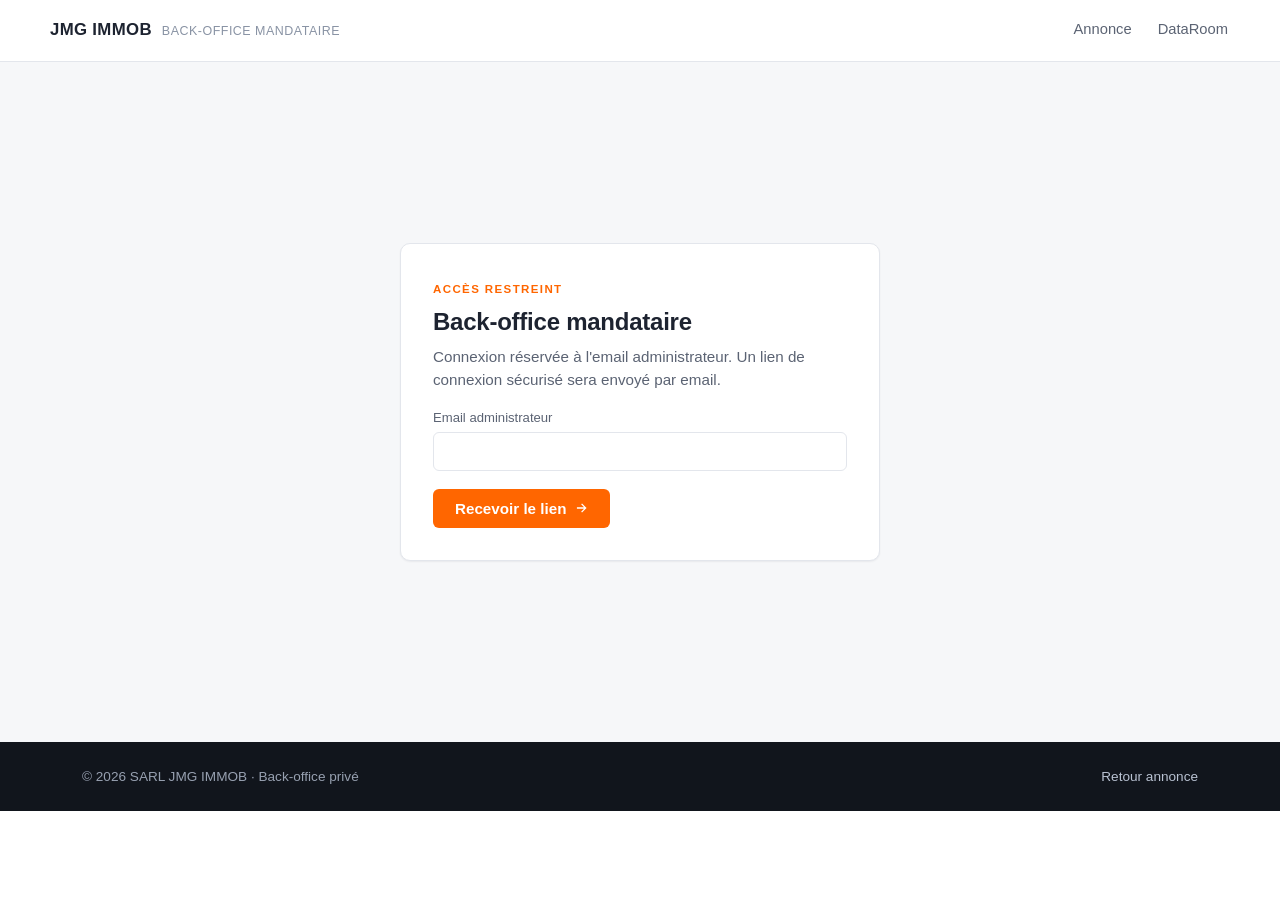
==== commit c67a87ae: "Refonte complete : annonce immobiliere standard (SeLoger-like) - Suppression des pages le-bien, loca" ====
--- a/admin.html
+++ b/admin.html
@@ -3,47 +3,40 @@
 <head>
 <meta charset="UTF-8">
 <meta name="viewport" content="width=device-width, initial-scale=1.0">
-<title>Back-office — Anciennes Nouvelles Galeries · Villeneuve-sur-Lot</title>
+<title>Back-office mandataire — JMG IMMOB</title>
 <meta name="robots" content="noindex, nofollow">
-<link rel="preconnect" href="https://fonts.googleapis.com">
-<link rel="preconnect" href="https://fonts.gstatic.com" crossorigin>
 <link rel="stylesheet" href="assets/style.css">
-<link rel="stylesheet" href="assets/supabase-ui.css">
 </head>
-<body class="theme-light">
+<body>
 
-<header class="site-nav is-scrolled" id="site-nav">
-  <div class="wrap">
-    <a class="site-nav__brand" href="index.html">
-      Anciennes Nouvelles Galeries
-      <small>Villeneuve-sur-Lot</small>
+<header class="nav">
+  <div class="wrap nav__inner">
+    <a class="nav__brand" href="index.html">
+      JMG IMMOB
+      <small>Back-office mandataire</small>
     </a>
-    <nav class="site-nav__menu" aria-label="Navigation principale">
-      <a href="index.html">Accueil</a>
+    <nav class="nav__menu" aria-label="Menu">
+      <a href="index.html">Annonce</a>
       <a href="dataroom.html">DataRoom</a>
-      <a href="admin.html" class="is-active">Back-office</a>
     </nav>
-    <button class="site-nav__burger" aria-label="Menu" aria-expanded="false">
-      <span></span><span></span><span></span>
-    </button>
   </div>
 </header>
 
-<!-- ============================ LOGIN ==================================== -->
-<section class="admin-login" id="admin-login">
-  <div class="gate-card">
-    <span class="eyebrow">Back-office</span>
-    <h1>Accès mandataire</h1>
-    <p>Espace réservé au mandataire de la SARL JMG IMMOB. Renseignez votre email — un lien de connexion vous sera envoyé.</p>
+<!-- ============================== LOGIN ================================ -->
+<section class="gate" id="admin-login">
+  <div class="gate__card">
+    <span class="eyebrow">Accès restreint</span>
+    <h1>Back-office mandataire</h1>
+    <p>Connexion réservée à l'email administrateur. Un lien de connexion sécurisé sera envoyé par email.</p>
     <form id="admin-login-form" novalidate>
-      <div class="form-field">
-        <label for="adm-email">Email</label>
-        <input id="adm-email" name="email" type="email" required autocomplete="email" spellcheck="false" autofocus>
+      <div class="field">
+        <label for="adm-email">Email administrateur</label>
+        <input id="adm-email" name="email" type="email" required autocomplete="email" spellcheck="false">
       </div>
       <div class="form-actions">
-        <button type="submit" class="btn btn--gold" id="adm-submit">
+        <button type="submit" class="btn" id="adm-submit">
           Recevoir le lien
-          <svg viewBox="0 0 24 24" fill="none" stroke="currentColor" stroke-width="1.6"><path d="M5 12h14M13 5l7 7-7 7"/></svg>
+          <svg width="14" height="14" viewBox="0 0 24 24" fill="none" stroke="currentColor" stroke-width="2.2"><path d="M5 12h14M13 5l7 7-7 7"/></svg>
         </button>
       </div>
       <div class="gate-msg" id="adm-msg" hidden></div>
@@ -51,60 +44,60 @@
   </div>
 </section>
 
-<!-- ============================ SHELL ==================================== -->
-<main class="admin-shell" id="admin-shell" style="display:none;">
-  <div class="wrap">
+<!-- ============================== SHELL ================================ -->
+<main class="admin-shell wrap" id="admin-shell" style="display:none;">
 
-    <header class="admin-head">
-      <div>
-        <span class="eyebrow">Back-office mandataire</span>
-        <h1>Suivi des demandes &amp; accès DataRoom</h1>
-      </div>
-      <div class="dr-session__actions">
-        <button type="button" class="btn--ghost" id="adm-logout">Se déconnecter</button>
-      </div>
-    </header>
+  <div style="display:flex; justify-content:space-between; align-items:center; gap:18px; flex-wrap:wrap; margin-bottom:18px;">
+    <div>
+      <span class="eyebrow">Mandataire</span>
+      <h1 style="margin:0;">Back-office</h1>
+    </div>
+    <button class="btn--ghost" id="adm-logout" style="padding:7px 14px;">Se déconnecter</button>
+  </div>
 
-    <!-- Demandes -->
-    <section class="admin-section" id="sec-requests">
-      <header>
-        <h2>Demandes entrantes</h2>
-        <span class="admin-count" id="cnt-requests">—</span>
-      </header>
-      <div id="tbl-requests-wrap">
-        <p class="muted">Chargement…</p>
-      </div>
-    </section>
+  <nav class="admin-tabs" role="tablist">
+    <button class="admin-tab is-active" data-tab="requests" role="tab">
+      Demandes <span class="cnt" id="cnt-requests">—</span>
+    </button>
+    <button class="admin-tab" data-tab="users" role="tab">
+      Utilisateurs <span class="cnt" id="cnt-users">—</span>
+    </button>
+    <button class="admin-tab" data-tab="logs" role="tab">
+      Journal d'accès <span class="cnt" id="cnt-logs">—</span>
+    </button>
+  </nav>
 
-    <!-- Utilisateurs -->
-    <section class="admin-section" id="sec-users">
-      <header>
-        <h2>Utilisateurs DataRoom</h2>
-        <span class="admin-count" id="cnt-users">—</span>
-      </header>
-      <div id="tbl-users-wrap">
-        <p class="muted">Chargement…</p>
-      </div>
-    </section>
-
-    <!-- Logs -->
-    <section class="admin-section" id="sec-logs">
-      <header>
-        <h2>Logs d'accès récents</h2>
-        <span class="admin-count" id="cnt-logs">—</span>
-      </header>
-      <div id="tbl-logs-wrap">
-        <p class="muted">Chargement…</p>
-      </div>
-    </section>
-
-  </div>
+  <section class="admin-pane is-active" id="pane-requests">
+    <div id="tbl-requests-wrap"><p class="muted">Chargement…</p></div>
+  </section>
+  <section class="admin-pane" id="pane-users">
+    <div id="tbl-users-wrap"><p class="muted">Chargement…</p></div>
+  </section>
+  <section class="admin-pane" id="pane-logs">
+    <div id="tbl-logs-wrap"><p class="muted">Chargement…</p></div>
+  </section>
 </main>
 
-<!-- Toast -->
-<div id="admin-toast" class="admin-message" style="display:none;"></div>
+<div class="toast" id="admin-toast"></div>
 
-<script src="assets/main.js" defer></script>
+<footer class="footer">
+  <div class="wrap footer__inner">
+    <div>© <span id="footer-year">2026</span> SARL JMG IMMOB · Back-office privé</div>
+    <div><a href="index.html">Retour annonce</a></div>
+  </div>
+</footer>
+
+<script>
+  document.getElementById('footer-year').textContent = new Date().getFullYear();
+  // tabs
+  document.querySelectorAll('.admin-tab').forEach((tab) => {
+    tab.addEventListener('click', () => {
+      const id = tab.getAttribute('data-tab');
+      document.querySelectorAll('.admin-tab').forEach((t) => t.classList.toggle('is-active', t === tab));
+      document.querySelectorAll('.admin-pane').forEach((p) => p.classList.toggle('is-active', p.id === 'pane-' + id));
+    });
+  });
+</script>
 <script type="module" src="assets/admin.js"></script>
 </body>
 </html>
--- a/assets/style.css
+++ b/assets/style.css
@@ -1,1205 +1,973 @@
 /* ==========================================================================
-   Nouvelles Galeries — Villeneuve-sur-Lot
-   Refonte multi-pages — feuille de style unique
+   JMG IMMOB — Anciennes Nouvelles Galeries
+   Style "annonce immobilière standard" (SeLoger / LeBonCoin / Green-Acres)
    ========================================================================== */
 
-@import url('https://fonts.googleapis.com/css2?family=Cormorant+Garamond:wght@400;500;600;700&family=Inter:wght@300;400;500;600;700&display=swap');
-
+/* ----------------------------- 1. RESET --------------------------------- */
+*,
+*::before,
+*::after { box-sizing: border-box; }
+
+html { -webkit-text-size-adjust: 100%; }
+
+body {
+  margin: 0;
+  font-family: -apple-system, BlinkMacSystemFont, "Segoe UI", Roboto, "Helvetica Neue", Arial, sans-serif;
+  font-size: 16px;
+  line-height: 1.55;
+  color: #1d2330;
+  background: #fff;
+  -webkit-font-smoothing: antialiased;
+}
+
+img, svg { display: block; max-width: 100%; }
+
+a { color: #1c5fd6; text-decoration: none; }
+a:hover { text-decoration: underline; }
+
+button { font-family: inherit; }
+
+h1, h2, h3, h4 { margin: 0 0 .5rem; font-weight: 600; letter-spacing: -0.01em; }
+h1 { font-size: 1.65rem; line-height: 1.25; }
+h2 { font-size: 1.3rem; line-height: 1.3; }
+h3 { font-size: 1.05rem; }
+
+p { margin: 0 0 1rem; }
+
+/* ----------------------------- 2. TOKENS -------------------------------- */
 :root {
-  --ink: #0a1929;
-  --ink-soft: #16263b;
-  --paper: #ffffff;
-  --paper-soft: #f7f3eb;
-  --paper-warm: #efe9da;
-  --gold: #a07f3a;
-  --gold-light: #c9a96a;
-  --gold-pale: rgba(160, 127, 58, 0.12);
-  --muted: #6a7280;
-  --muted-soft: #94989f;
-  --line: #d8d2c4;
-  --line-soft: #ebe6d8;
-  --shadow-sm: 0 1px 3px rgba(10, 25, 41, 0.06);
-  --shadow-md: 0 8px 32px rgba(10, 25, 41, 0.08);
-  --shadow-lg: 0 24px 64px rgba(10, 25, 41, 0.18);
-
-  --font-serif: 'Cormorant Garamond', Georgia, 'Times New Roman', serif;
-  --font-sans: 'Inter', -apple-system, BlinkMacSystemFont, sans-serif;
-
-  --max: 1280px;
-  --max-text: 760px;
-
-  --t-fast: 0.2s cubic-bezier(0.4, 0, 0.2, 1);
-  --t-med: 0.45s cubic-bezier(0.4, 0, 0.2, 1);
-}
-
-/* Reset */
-*, *::before, *::after { box-sizing: border-box; }
-html { -webkit-text-size-adjust: 100%; scroll-behavior: smooth; }
-body, h1, h2, h3, h4, h5, h6, p, ul, ol, li, figure, blockquote { margin: 0; padding: 0; }
-ul, ol { list-style: none; }
-img, svg, video { display: block; max-width: 100%; height: auto; }
-button { font: inherit; cursor: pointer; background: none; border: none; color: inherit; }
-a { color: inherit; text-decoration: none; }
-
-body {
-  font-family: var(--font-sans);
-  font-weight: 400;
-  font-size: 16px;
-  line-height: 1.65;
-  color: var(--ink);
-  background: var(--paper);
-  -webkit-font-smoothing: antialiased;
-  -moz-osx-font-smoothing: grayscale;
-}
-
-/* Typography */
-h1, h2, h3, .display, .serif {
-  font-family: var(--font-serif);
+  --c-bg:        #ffffff;
+  --c-bg-soft:   #f6f7f9;
+  --c-bg-tint:   #eef1f6;
+  --c-border:    #e3e6ec;
+  --c-text:      #1d2330;
+  --c-text-soft: #5b6373;
+  --c-muted:     #8993a4;
+
+  --c-accent:    #ff6600;        /* orange SeLoger */
+  --c-accent-d:  #e65a00;
+  --c-deal:      #19794a;        /* vert offre */
+  --c-deal-bg:   #e8f5ee;
+  --c-deal-bd:   #b5dec6;
+  --c-link:      #1c5fd6;
+
+  --radius:      6px;
+  --radius-lg:   10px;
+  --shadow-sm:   0 1px 2px rgba(15,23,42,.06);
+  --shadow:      0 4px 16px rgba(15,23,42,.08);
+  --shadow-lg:   0 18px 48px rgba(15,23,42,.18);
+
+  --wrap-w:      1180px;
+  --pad:         clamp(16px, 3vw, 32px);
+}
+
+.wrap { max-width: var(--wrap-w); margin: 0 auto; padding: 0 var(--pad); }
+
+.muted { color: var(--c-muted); }
+
+/* ----------------------------- 3. HEADER -------------------------------- */
+.nav {
+  position: sticky;
+  top: 0;
+  z-index: 50;
+  background: #fff;
+  border-bottom: 1px solid var(--c-border);
+}
+.nav__inner {
+  display: flex;
+  align-items: center;
+  justify-content: space-between;
+  gap: 24px;
+  padding: 12px 0;
+}
+.nav__brand {
+  display: flex;
+  align-items: baseline;
+  gap: 10px;
+  color: var(--c-text);
+  font-weight: 700;
+  font-size: 1.05rem;
+  letter-spacing: .02em;
+}
+.nav__brand:hover { text-decoration: none; }
+.nav__brand small {
   font-weight: 500;
-  letter-spacing: -0.005em;
-  line-height: 1.1;
-}
-h1 { font-size: clamp(2.5rem, 5vw, 4.2rem); }
-h2 { font-size: clamp(2rem, 3.5vw, 3rem); }
-h3 { font-size: clamp(1.4rem, 2vw, 1.85rem); line-height: 1.25; }
-h4 { font-family: var(--font-sans); font-size: 1rem; font-weight: 600; letter-spacing: 0.04em; }
-
-.eyebrow {
-  font-family: var(--font-sans);
-  font-size: 0.72rem;
+  color: var(--c-muted);
+  font-size: .78rem;
+  letter-spacing: .04em;
+  text-transform: uppercase;
+}
+.nav__menu {
+  display: flex;
+  gap: 22px;
+  align-items: center;
+}
+.nav__menu a {
+  color: var(--c-text-soft);
+  font-size: .92rem;
   font-weight: 500;
-  letter-spacing: 0.22em;
-  text-transform: uppercase;
-  color: var(--gold);
-  margin-bottom: 1.2rem;
+  padding: 6px 2px;
+  border-bottom: 2px solid transparent;
+}
+.nav__menu a:hover {
+  text-decoration: none;
+  color: var(--c-text);
+  border-bottom-color: var(--c-accent);
+}
+.nav__cta {
+  background: var(--c-accent);
+  color: #fff !important;
+  padding: 8px 16px !important;
+  border-radius: var(--radius);
+  border-bottom: 0 !important;
+  font-weight: 600;
+}
+.nav__cta:hover { background: var(--c-accent-d); border-bottom-color: transparent !important; }
+
+.nav__burger {
+  display: none;
+  background: none;
+  border: 0;
+  width: 36px;
+  height: 36px;
+  cursor: pointer;
+  padding: 6px;
+}
+.nav__burger span {
   display: block;
-}
-.eyebrow--muted { color: var(--muted); }
-
-.lead { font-size: 1.15rem; line-height: 1.7; color: var(--ink-soft); }
-.muted { color: var(--muted); }
-
-/* Layout */
-.wrap { max-width: var(--max); margin: 0 auto; padding: 0 28px; }
-.wrap--narrow { max-width: 980px; }
-.wrap--text { max-width: var(--max-text); }
-section { padding: clamp(60px, 8vw, 110px) 0; }
-.divider {
-  width: 60px; height: 1px;
-  background: var(--gold);
-  margin: 1.5rem 0;
-  border: none;
-}
-.divider--center { margin: 1.5rem auto; }
-
-/* ==========================================================================
-   Header / Nav
-   ========================================================================== */
-.site-nav {
-  position: fixed;
-  inset: 0 0 auto 0;
-  z-index: 100;
-  padding: 18px 0;
-  background: transparent;
-  transition: background var(--t-med), padding var(--t-med), box-shadow var(--t-med);
-}
-.site-nav .wrap {
-  display: flex;
-  align-items: center;
-  justify-content: space-between;
-  gap: 32px;
-}
-.site-nav__brand {
-  font-family: var(--font-serif);
-  font-size: 1.35rem;
-  font-weight: 600;
-  letter-spacing: 0.01em;
-  line-height: 1.1;
-  color: #fff;
-  transition: color var(--t-med);
-}
-.site-nav__brand small {
-  display: block;
-  font-family: var(--font-sans);
-  font-size: 0.62rem;
-  font-weight: 500;
-  letter-spacing: 0.2em;
-  text-transform: uppercase;
-  opacity: 0.7;
-  margin-top: 4px;
-}
-.site-nav__menu {
-  display: flex;
-  align-items: center;
-  gap: 30px;
-}
-.site-nav__menu a {
-  color: #fff;
-  font-size: 0.82rem;
-  font-weight: 500;
-  letter-spacing: 0.04em;
+  height: 2px;
+  background: var(--c-text);
+  margin: 5px 0;
+  transition: transform .2s, opacity .2s;
+}
+
+@media (max-width: 760px) {
+  .nav__menu {
+    position: absolute;
+    top: 100%;
+    left: 0;
+    right: 0;
+    background: #fff;
+    flex-direction: column;
+    align-items: stretch;
+    gap: 0;
+    padding: 6px 0 12px;
+    border-bottom: 1px solid var(--c-border);
+    box-shadow: var(--shadow);
+    display: none;
+  }
+  .nav__menu.is-open { display: flex; }
+  .nav__menu a { padding: 14px var(--pad); border-bottom: 1px solid var(--c-border); }
+  .nav__menu a:last-child { border-bottom: 0; }
+  .nav__cta { margin: 8px var(--pad) 0; text-align: center; }
+  .nav__burger { display: inline-flex; align-items: center; justify-content: center; }
+}
+
+/* ----------------------------- 4. CARROUSEL ----------------------------- */
+.carousel {
   position: relative;
-  padding: 6px 0;
-  transition: color var(--t-fast), opacity var(--t-fast);
-  opacity: 0.85;
-}
-.site-nav__menu a:hover, .site-nav__menu a.is-active {
-  opacity: 1;
-  color: var(--gold-light);
-}
-.site-nav__menu a.is-active::after {
-  content: '';
-  position: absolute;
-  left: 0; right: 0; bottom: 0;
-  height: 1px;
-  background: var(--gold-light);
-}
-.site-nav__cta {
-  border: 1px solid rgba(255, 255, 255, 0.4);
-  padding: 10px 18px !important;
-  border-radius: 2px;
-  transition: background var(--t-fast), border-color var(--t-fast), color var(--t-fast) !important;
-}
-.site-nav__cta:hover {
-  background: var(--gold);
-  border-color: var(--gold);
-  color: #fff !important;
-}
-
-/* Scrolled / inverted (non-home pages) */
-.site-nav.is-scrolled,
-body.theme-light .site-nav {
-  background: rgba(255, 255, 255, 0.97);
-  backdrop-filter: blur(12px);
-  padding: 12px 0;
-  box-shadow: var(--shadow-sm);
-}
-.site-nav.is-scrolled .site-nav__brand,
-body.theme-light .site-nav .site-nav__brand,
-.site-nav.is-scrolled .site-nav__menu a,
-body.theme-light .site-nav .site-nav__menu a {
-  color: var(--ink);
-}
-.site-nav.is-scrolled .site-nav__menu a:hover,
-.site-nav.is-scrolled .site-nav__menu a.is-active,
-body.theme-light .site-nav .site-nav__menu a:hover,
-body.theme-light .site-nav .site-nav__menu a.is-active {
-  color: var(--gold);
-}
-.site-nav.is-scrolled .site-nav__menu a.is-active::after,
-body.theme-light .site-nav .site-nav__menu a.is-active::after {
-  background: var(--gold);
-}
-.site-nav.is-scrolled .site-nav__cta,
-body.theme-light .site-nav .site-nav__cta {
-  border-color: var(--ink);
-  color: var(--ink) !important;
-}
-.site-nav.is-scrolled .site-nav__cta:hover,
-body.theme-light .site-nav .site-nav__cta:hover {
-  background: var(--ink);
-  color: #fff !important;
-  border-color: var(--ink);
-}
-
-/* Burger */
-.site-nav__burger {
-  display: none;
-  width: 26px;
-  height: 18px;
-  position: relative;
-  color: #fff;
-}
-.site-nav__burger span {
-  display: block;
-  position: absolute;
-  left: 0; right: 0;
-  height: 1.5px;
-  background: currentColor;
-  transition: transform var(--t-fast), opacity var(--t-fast), top var(--t-fast);
-}
-.site-nav__burger span:nth-child(1) { top: 0; }
-.site-nav__burger span:nth-child(2) { top: 50%; }
-.site-nav__burger span:nth-child(3) { top: 100%; }
-.site-nav.is-open .site-nav__burger span:nth-child(1) { top: 50%; transform: rotate(45deg); }
-.site-nav.is-open .site-nav__burger span:nth-child(2) { opacity: 0; }
-.site-nav.is-open .site-nav__burger span:nth-child(3) { top: 50%; transform: rotate(-45deg); }
-
-@media (max-width: 860px) {
-  .site-nav__burger { display: block; z-index: 110; position: relative; }
-  .site-nav.is-scrolled .site-nav__burger,
-  body.theme-light .site-nav__burger { color: var(--ink); }
-  .site-nav.is-open .site-nav__burger { color: #fff; }
-  .site-nav__menu {
-    position: fixed;
-    inset: 0;
-    background: rgba(10, 25, 41, 0.98);
-    flex-direction: column;
-    justify-content: center;
-    gap: 28px;
-    transform: translateX(100%);
-    transition: transform var(--t-med);
-  }
-  .site-nav__menu a { color: #fff !important; font-size: 1.4rem; font-family: var(--font-serif); }
-  .site-nav.is-open .site-nav__menu { transform: translateX(0); }
-  .site-nav__cta { border-color: rgba(255,255,255,0.4) !important; color: #fff !important; }
-}
-
-/* ==========================================================================
-   Hero — carrousel
-   ========================================================================== */
-.hero {
+  background: #0a0d14;
+  overflow: hidden;
+}
+.carousel__viewport {
   position: relative;
   width: 100%;
-  height: clamp(560px, 78vh, 820px);
-  overflow: hidden;
-  background: var(--ink);
-}
-.hero__track {
+  height: clamp(280px, 60vh, 640px);
+}
+.carousel__track {
   position: absolute;
   inset: 0;
-}
-.hero__slide {
-  position: absolute;
-  inset: 0;
-  opacity: 0;
-  transition: opacity 1.4s ease;
-  background-position: center;
-  background-size: cover;
-  background-repeat: no-repeat;
-}
-.hero__slide.is-active {
-  opacity: 1;
-  z-index: 1;
-}
-.hero__slide::after {
-  content: '';
-  position: absolute;
-  inset: 0;
-  background: linear-gradient(180deg,
-    rgba(10, 25, 41, 0.55) 0%,
-    rgba(10, 25, 41, 0.15) 35%,
-    rgba(10, 25, 41, 0.3) 65%,
-    rgba(10, 25, 41, 0.78) 100%);
-}
-.hero__overlay {
-  position: absolute;
-  inset: 0;
-  z-index: 5;
-  display: flex;
-  align-items: flex-end;
-  padding-bottom: 80px;
-  pointer-events: none;
-}
-.hero__overlay .wrap { width: 100%; pointer-events: auto; }
-.hero__eyebrow {
-  color: var(--gold-light);
-  font-size: 0.78rem;
-  letter-spacing: 0.24em;
-  text-transform: uppercase;
-  margin-bottom: 22px;
-  font-weight: 500;
-  display: block;
-  text-shadow: 0 1px 8px rgba(0, 0, 0, 0.4);
-}
-.hero__title {
-  color: #fff;
-  font-family: var(--font-serif);
-  font-weight: 500;
-  font-size: clamp(2.4rem, 5.5vw, 4.6rem);
-  line-height: 1.05;
-  max-width: 880px;
-  text-shadow: 0 2px 32px rgba(0, 0, 0, 0.4);
-}
-.hero__sub {
-  color: rgba(255, 255, 255, 0.85);
-  font-size: 1rem;
-  letter-spacing: 0.08em;
-  text-transform: uppercase;
-  margin-top: 22px;
-  text-shadow: 0 1px 8px rgba(0, 0, 0, 0.6);
-  font-weight: 400;
-}
-.hero__caption {
-  position: absolute;
-  right: 28px;
-  bottom: 110px;
-  z-index: 4;
-  color: rgba(255, 255, 255, 0.75);
-  font-size: 0.74rem;
-  letter-spacing: 0.1em;
-  text-transform: uppercase;
-  background: rgba(10, 25, 41, 0.45);
-  backdrop-filter: blur(8px);
-  padding: 8px 14px;
-  border-left: 2px solid var(--gold-light);
-  max-width: 260px;
-  line-height: 1.45;
-  display: none;
-}
-.hero__caption.is-visible { display: block; }
-@media (max-width: 720px) { .hero__caption { display: none !important; } }
-
-/* Hero controls */
-.hero__nav {
-  position: absolute;
-  top: 50%;
-  z-index: 6;
-  transform: translateY(-50%);
-  width: 48px;
-  height: 48px;
-  border: 1px solid rgba(255, 255, 255, 0.35);
-  border-radius: 50%;
-  display: grid;
-  place-items: center;
-  color: #fff;
-  background: rgba(10, 25, 41, 0.2);
-  backdrop-filter: blur(6px);
-  transition: background var(--t-fast), border-color var(--t-fast);
-}
-.hero__nav:hover { background: var(--gold); border-color: var(--gold); }
-.hero__nav--prev { left: 28px; }
-.hero__nav--next { right: 28px; }
-.hero__nav svg { width: 18px; height: 18px; }
-@media (max-width: 720px) {
-  .hero__nav { width: 40px; height: 40px; }
-  .hero__nav--prev { left: 12px; }
-  .hero__nav--next { right: 12px; }
-}
-
-.hero__dots {
-  position: absolute;
-  left: 0; right: 0; bottom: 32px;
-  z-index: 6;
-  display: flex;
-  justify-content: center;
-  gap: 10px;
-}
-.hero__dot {
-  width: 8px; height: 8px;
-  border-radius: 50%;
-  background: rgba(255, 255, 255, 0.35);
-  transition: background var(--t-fast), transform var(--t-fast);
-  padding: 0;
-}
-.hero__dot.is-active {
-  background: var(--gold-light);
-  transform: scale(1.4);
-}
-
-/* Page hero (non-home) */
-.page-hero {
-  background: var(--ink);
-  color: #fff;
-  padding: 160px 0 80px;
+  display: flex;
+  transition: transform .35s ease;
+  will-change: transform;
+}
+.carousel__slide {
+  flex: 0 0 100%;
+  width: 100%;
+  height: 100%;
   position: relative;
-  overflow: hidden;
-}
-.page-hero::before {
-  content: '';
-  position: absolute;
-  inset: 0;
-  background-image: var(--page-hero-bg);
-  background-size: cover;
-  background-position: center;
-  opacity: 0.3;
-}
-.page-hero::after {
-  content: '';
-  position: absolute;
-  inset: 0;
-  background: linear-gradient(180deg, rgba(10,25,41,0.72) 0%, rgba(10,25,41,0.95) 100%);
-}
-.page-hero .wrap { position: relative; z-index: 1; }
-.page-hero h1 { color: #fff; max-width: 880px; }
-.page-hero .eyebrow { color: var(--gold-light); margin-bottom: 1.5rem; }
-.page-hero .lead { color: rgba(255, 255, 255, 0.82); margin-top: 1.4rem; max-width: 720px; }
-
-/* ==========================================================================
-   Buttons
-   ========================================================================== */
-.btn {
-  display: inline-flex;
-  align-items: center;
-  gap: 10px;
-  padding: 14px 28px;
-  font-size: 0.82rem;
-  font-weight: 500;
-  letter-spacing: 0.12em;
-  text-transform: uppercase;
-  border: 1px solid var(--ink);
-  background: var(--ink);
-  color: #fff;
-  border-radius: 2px;
-  transition: background var(--t-fast), color var(--t-fast), border-color var(--t-fast);
-  cursor: pointer;
-}
-.btn:hover { background: var(--gold); border-color: var(--gold); }
-.btn--ghost { background: transparent; color: var(--ink); }
-.btn--ghost:hover { background: var(--ink); color: #fff; border-color: var(--ink); }
-.btn--gold { background: var(--gold); border-color: var(--gold); }
-.btn--gold:hover { background: #8c6e30; border-color: #8c6e30; }
-.btn--light { background: transparent; color: #fff; border-color: rgba(255,255,255,0.5); }
-.btn--light:hover { background: #fff; color: var(--ink); border-color: #fff; }
-.btn svg { width: 14px; height: 14px; }
-
-/* ==========================================================================
-   Key figures (chiffres clés)
-   ========================================================================== */
-.key-figures {
-  background: var(--paper-soft);
-  padding: clamp(60px, 8vw, 100px) 0;
-}
-.key-figures__grid {
-  display: grid;
-  grid-template-columns: repeat(auto-fit, minmax(220px, 1fr));
-  gap: 0;
-  border-top: 1px solid var(--line);
-  border-left: 1px solid var(--line);
-}
-.figure {
-  padding: 40px 32px;
-  border-right: 1px solid var(--line);
-  border-bottom: 1px solid var(--line);
-  background: var(--paper-soft);
-  transition: background var(--t-fast);
-}
-.figure:hover { background: var(--paper-warm); }
-.figure__value {
-  font-family: var(--font-serif);
-  font-size: clamp(2.2rem, 4vw, 3rem);
-  line-height: 1;
-  font-weight: 500;
-  color: var(--ink);
-  margin-bottom: 8px;
-}
-.figure__value sub, .figure__value .unit {
-  font-size: 0.5em;
-  vertical-align: baseline;
-  color: var(--muted);
-  margin-left: 4px;
-}
-.figure__label {
-  font-size: 0.72rem;
-  letter-spacing: 0.16em;
-  text-transform: uppercase;
-  color: var(--muted);
-  font-weight: 500;
-}
-.figure__note {
-  font-size: 0.82rem;
-  color: var(--muted);
-  margin-top: 10px;
-  line-height: 1.5;
-}
-
-/* ==========================================================================
-   Intro / accroche
-   ========================================================================== */
-.intro {
-  padding: clamp(80px, 10vw, 130px) 0;
-  background: #fff;
-}
-.intro__grid {
-  display: grid;
-  grid-template-columns: 1fr 2fr;
-  gap: 80px;
-  align-items: start;
-}
-.intro__label {
-  padding-top: 16px;
-  border-top: 1px solid var(--gold);
-}
-.intro__label .eyebrow { margin-bottom: 0.6rem; }
-.intro__label small {
-  display: block;
-  color: var(--muted);
-  font-size: 0.85rem;
-  margin-top: 8px;
-  letter-spacing: 0.05em;
-}
-.intro__body h2 { margin-bottom: 1.5rem; max-width: 18ch; }
-.intro__body p { margin-bottom: 1.2rem; font-size: 1.08rem; line-height: 1.75; color: var(--ink-soft); max-width: 65ch; }
-.intro__body p:last-child { margin-bottom: 0; }
-@media (max-width: 860px) {
-  .intro__grid { grid-template-columns: 1fr; gap: 30px; }
-}
-
-/* ==========================================================================
-   Sections content
-   ========================================================================== */
-.section-head {
-  margin-bottom: 60px;
-  max-width: 880px;
-}
-.section-head--center { text-align: center; margin-left: auto; margin-right: auto; }
-.section-head--center .divider { margin-left: auto; margin-right: auto; }
-.section-head h2 { margin-bottom: 1rem; }
-.section-head .lead { margin-top: 1rem; }
-
-/* Two-col layouts */
-.two-col {
-  display: grid;
-  grid-template-columns: 1fr 1fr;
-  gap: 60px;
-  align-items: start;
-}
-.two-col--asym {
-  grid-template-columns: 1.2fr 1fr;
-}
-.two-col > div > p { margin-bottom: 1.2rem; line-height: 1.75; color: var(--ink-soft); }
-.two-col > div > p:last-child { margin-bottom: 0; }
-@media (max-width: 860px) {
-  .two-col, .two-col--asym { grid-template-columns: 1fr; gap: 36px; }
-}
-
-/* Prose */
-.prose { max-width: 760px; }
-.prose p { margin-bottom: 1.2rem; line-height: 1.8; color: var(--ink-soft); }
-.prose h3 { margin: 2.6rem 0 1rem; }
-.prose h3:first-child { margin-top: 0; }
-.prose h4 { margin: 1.8rem 0 0.6rem; font-size: 1.05rem; letter-spacing: 0; text-transform: none; }
-.prose ul { margin-bottom: 1.4rem; }
-.prose ul li {
-  position: relative;
-  padding-left: 22px;
-  margin-bottom: 0.55rem;
-  line-height: 1.7;
-  color: var(--ink-soft);
-}
-.prose ul li::before {
-  content: '';
-  position: absolute;
-  left: 0; top: 0.7em;
-  width: 10px; height: 1px;
-  background: var(--gold);
-}
-.prose strong { font-weight: 600; color: var(--ink); }
-.prose a { color: var(--gold); border-bottom: 1px solid var(--gold-pale); transition: border-color var(--t-fast); }
-.prose a:hover { border-bottom-color: var(--gold); }
-
-/* ==========================================================================
-   Cards / panneaux
-   ========================================================================== */
-.panel {
-  background: var(--paper-soft);
-  padding: 36px 38px;
-  border-left: 2px solid var(--gold);
-}
-.panel--ink {
-  background: var(--ink);
-  color: #fff;
-  border-left-color: var(--gold-light);
-}
-.panel--ink p, .panel--ink h3 { color: #fff; }
-.panel h3 { font-size: 1.5rem; margin-bottom: 1rem; }
-.panel > p { color: var(--ink-soft); margin-bottom: 1rem; }
-.panel > p:last-child { margin-bottom: 0; }
-.panel__list dt { color: var(--muted); font-size: 0.92rem; }
-.panel__list dd { font-weight: 500; text-align: right; margin: 0; }
-.panel__row {
-  display: flex;
-  justify-content: space-between;
-  padding: 14px 0;
-  border-bottom: 1px solid var(--line-soft);
-  gap: 16px;
-}
-.panel--ink .panel__row { border-bottom-color: rgba(255,255,255,0.1); }
-.panel__row:last-child { border-bottom: none; }
-.panel__row dt { color: var(--muted); font-size: 0.92rem; margin: 0; }
-.panel--ink .panel__row dt { color: rgba(255,255,255,0.65); }
-.panel__row dd { font-weight: 500; text-align: right; margin: 0; }
-
-/* Niveaux (sous-sol, RDC, R+1, R+2) — cartes */
-.levels {
-  display: grid;
-  grid-template-columns: repeat(auto-fit, minmax(220px, 1fr));
-  gap: 24px;
-}
-.level {
-  padding: 32px 28px;
-  border: 1px solid var(--line);
-  position: relative;
-  background: #fff;
-  transition: transform var(--t-fast), box-shadow var(--t-fast);
-}
-.level:hover { transform: translateY(-4px); box-shadow: var(--shadow-md); }
-.level__num {
-  font-family: var(--font-sans);
-  font-size: 0.72rem;
-  letter-spacing: 0.2em;
-  text-transform: uppercase;
-  color: var(--gold);
-  margin-bottom: 8px;
-  font-weight: 600;
-}
-.level__name {
-  font-family: var(--font-serif);
-  font-size: 1.6rem;
-  font-weight: 500;
-  margin-bottom: 18px;
-  line-height: 1.1;
-}
-.level__surface {
-  font-size: 0.9rem;
-  color: var(--muted);
-  font-weight: 500;
-  margin-bottom: 14px;
-}
-.level__surface span {
-  font-family: var(--font-serif);
-  font-size: 2rem;
-  font-weight: 500;
-  display: block;
-  line-height: 1;
-  color: var(--ink);
-  margin-bottom: 4px;
-}
-.level__desc {
-  font-size: 0.92rem;
-  color: var(--ink-soft);
-  line-height: 1.6;
-}
-
-/* ==========================================================================
-   Gallery
-   ========================================================================== */
-.gallery {
-  display: grid;
-  grid-template-columns: repeat(auto-fit, minmax(240px, 1fr));
-  gap: 16px;
-}
-.gallery--3 { grid-template-columns: repeat(3, 1fr); }
-.gallery--4 { grid-template-columns: repeat(4, 1fr); }
-.gallery__item {
-  position: relative;
-  aspect-ratio: 4 / 3;
-  overflow: hidden;
-  background: var(--paper-soft);
-  cursor: zoom-in;
-}
-.gallery__item img {
+}
+.carousel__slide img {
   width: 100%;
   height: 100%;
   object-fit: cover;
-  transition: transform 0.8s ease;
-}
-.gallery__item:hover img { transform: scale(1.05); }
-.gallery__item figcaption {
+  cursor: zoom-in;
+  user-select: none;
+}
+.carousel__btn {
   position: absolute;
-  left: 0; right: 0; bottom: 0;
-  padding: 14px 16px;
-  background: linear-gradient(180deg, transparent, rgba(10,25,41,0.85));
-  color: #fff;
-  font-size: 0.82rem;
-  letter-spacing: 0.04em;
-  opacity: 0;
-  transition: opacity var(--t-fast);
-}
-.gallery__item:hover figcaption { opacity: 1; }
-@media (max-width: 760px) {
-  .gallery--3, .gallery--4 { grid-template-columns: repeat(2, 1fr); }
-}
-
-/* Lightbox */
+  top: 50%;
+  transform: translateY(-50%);
+  width: 44px;
+  height: 44px;
+  border-radius: 50%;
+  border: 0;
+  background: rgba(255,255,255,.92);
+  color: #1d2330;
+  font-size: 1.4rem;
+  font-weight: 700;
+  cursor: pointer;
+  display: flex;
+  align-items: center;
+  justify-content: center;
+  box-shadow: 0 2px 8px rgba(0,0,0,.25);
+  transition: background .15s, transform .15s;
+  z-index: 2;
+}
+.carousel__btn:hover { background: #fff; }
+.carousel__btn:active { transform: translateY(-50%) scale(.95); }
+.carousel__btn--prev { left: 14px; }
+.carousel__btn--next { right: 14px; }
+
+.carousel__counter {
+  position: absolute;
+  top: 14px;
+  right: 14px;
+  background: rgba(0,0,0,.6);
+  color: #fff;
+  font-size: .8rem;
+  font-weight: 600;
+  padding: 5px 10px;
+  border-radius: 99px;
+  z-index: 2;
+}
+
+.carousel__dots {
+  position: absolute;
+  bottom: 14px;
+  left: 50%;
+  transform: translateX(-50%);
+  display: flex;
+  gap: 7px;
+  z-index: 2;
+}
+.carousel__dot {
+  width: 8px;
+  height: 8px;
+  border: 0;
+  border-radius: 50%;
+  background: rgba(255,255,255,.45);
+  cursor: pointer;
+  transition: background .15s, transform .15s;
+  padding: 0;
+}
+.carousel__dot.is-active { background: #fff; transform: scale(1.2); }
+
+.carousel__expand {
+  position: absolute;
+  top: 14px;
+  left: 14px;
+  background: rgba(0,0,0,.6);
+  color: #fff;
+  border: 0;
+  padding: 6px 12px;
+  font-size: .8rem;
+  font-weight: 600;
+  border-radius: var(--radius);
+  cursor: pointer;
+  z-index: 2;
+  display: inline-flex;
+  align-items: center;
+  gap: 6px;
+}
+.carousel__expand:hover { background: rgba(0,0,0,.8); }
+
+@media (max-width: 600px) {
+  .carousel__btn { width: 36px; height: 36px; font-size: 1.1rem; }
+  .carousel__btn--prev { left: 8px; }
+  .carousel__btn--next { right: 8px; }
+}
+
+/* ----------------------------- 5. LIGHTBOX ------------------------------ */
 .lightbox {
   position: fixed;
   inset: 0;
-  background: rgba(10, 25, 41, 0.94);
-  z-index: 200;
+  background: rgba(8,10,14,.96);
   display: none;
+  z-index: 100;
+}
+.lightbox.is-open { display: block; }
+.lightbox__viewport {
+  width: 100%;
+  height: 100%;
+  display: flex;
   align-items: center;
   justify-content: center;
-  padding: 40px;
-  cursor: zoom-out;
-}
-.lightbox.is-open { display: flex; }
-.lightbox img {
+  padding: 60px 60px 90px;
+}
+.lightbox__img {
   max-width: 100%;
   max-height: 100%;
-  box-shadow: var(--shadow-lg);
-}
+  object-fit: contain;
+  user-select: none;
+}
+.lightbox__btn {
+  position: fixed;
+  top: 50%;
+  transform: translateY(-50%);
+  background: rgba(255,255,255,.12);
+  color: #fff;
+  border: 0;
+  width: 50px;
+  height: 50px;
+  border-radius: 50%;
+  font-size: 1.6rem;
+  cursor: pointer;
+  font-weight: 600;
+  z-index: 101;
+}
+.lightbox__btn:hover { background: rgba(255,255,255,.22); }
+.lightbox__btn--prev { left: 20px; }
+.lightbox__btn--next { right: 20px; }
 .lightbox__close {
-  position: absolute;
-  top: 24px; right: 24px;
-  color: #fff;
-  font-size: 2rem;
-  width: 44px; height: 44px;
-  display: grid; place-items: center;
-}
-
-/* ==========================================================================
-   Form
-   ========================================================================== */
-.contact {
-  background: var(--ink);
-  color: #fff;
-}
-.contact h2 { color: #fff; }
-.contact .lead { color: rgba(255,255,255,0.78); }
-.contact .eyebrow { color: var(--gold-light); }
+  position: fixed;
+  top: 18px;
+  right: 18px;
+  width: 44px;
+  height: 44px;
+  background: rgba(255,255,255,.12);
+  color: #fff;
+  border: 0;
+  border-radius: 50%;
+  font-size: 1.3rem;
+  cursor: pointer;
+  z-index: 101;
+}
+.lightbox__close:hover { background: rgba(255,255,255,.22); }
+.lightbox__counter {
+  position: fixed;
+  bottom: 28px;
+  left: 50%;
+  transform: translateX(-50%);
+  color: #fff;
+  font-size: .9rem;
+  font-weight: 600;
+  background: rgba(255,255,255,.1);
+  padding: 6px 14px;
+  border-radius: 99px;
+  z-index: 101;
+}
+.lightbox__caption {
+  position: fixed;
+  bottom: 60px;
+  left: 50%;
+  transform: translateX(-50%);
+  color: rgba(255,255,255,.78);
+  font-size: .85rem;
+  padding: 0 20px;
+  text-align: center;
+  max-width: 90vw;
+  z-index: 101;
+}
+@media (max-width: 600px) {
+  .lightbox__viewport { padding: 50px 12px 90px; }
+  .lightbox__btn { width: 40px; height: 40px; font-size: 1.2rem; }
+  .lightbox__btn--prev { left: 6px; }
+  .lightbox__btn--next { right: 6px; }
+}
+
+/* ----------------------------- 6. ANNONCE ------------------------------- */
+.listing { padding: 28px 0 0; }
+.listing__head {
+  display: flex;
+  flex-wrap: wrap;
+  align-items: flex-start;
+  justify-content: space-between;
+  gap: 16px 24px;
+  padding-bottom: 14px;
+  border-bottom: 1px solid var(--c-border);
+}
+.listing__title { flex: 1 1 320px; min-width: 0; }
+.listing__title h1 { font-size: clamp(1.35rem, 2.6vw, 1.85rem); margin-bottom: 4px; }
+.listing__addr {
+  color: var(--c-text-soft);
+  font-size: .95rem;
+  display: inline-flex;
+  align-items: center;
+  gap: 6px;
+}
+.listing__price { flex: 0 0 auto; text-align: right; min-width: 220px; }
+.listing__price strong {
+  display: block;
+  font-size: clamp(1.5rem, 3vw, 1.9rem);
+  font-weight: 700;
+  color: var(--c-accent);
+  letter-spacing: -.01em;
+  line-height: 1.1;
+}
+.listing__price .listing__price-meta {
+  font-size: .8rem;
+  color: var(--c-muted);
+  margin-top: 4px;
+  display: block;
+}
+.listing__price .listing__price-meta a { color: var(--c-link); }
+
+.listing__keyfacts {
+  display: flex;
+  flex-wrap: wrap;
+  gap: 18px 28px;
+  margin: 18px 0 24px;
+  padding-bottom: 16px;
+  border-bottom: 1px solid var(--c-border);
+  font-size: .95rem;
+}
+.listing__keyfact {
+  display: inline-flex;
+  align-items: center;
+  gap: 8px;
+}
+.listing__keyfact .ico {
+  width: 22px;
+  height: 22px;
+  color: var(--c-text-soft);
+  flex-shrink: 0;
+}
+.listing__keyfact strong { font-weight: 600; }
+
+/* ----------------------------- 7. DESCRIPTION --------------------------- */
+.block { padding: 28px 0; border-top: 1px solid var(--c-border); }
+.block:first-of-type { border-top: 0; padding-top: 8px; }
+.block h2 {
+  font-size: 1.15rem;
+  margin-bottom: 14px;
+  display: flex;
+  align-items: center;
+  gap: 8px;
+}
+.block h2 .ico {
+  width: 20px;
+  height: 20px;
+  color: var(--c-accent);
+}
+.block p { font-size: .98rem; line-height: 1.65; }
+
+/* Description text */
+.desc p:last-child { margin-bottom: 0; }
+
+/* ----------------------------- 8. OFFRE 280k --------------------------- */
+.offer {
+  background: var(--c-deal-bg);
+  border: 1px solid var(--c-deal-bd);
+  border-radius: var(--radius-lg);
+  padding: 22px 26px;
+  position: relative;
+  margin: 8px 0;
+}
+.offer__badge {
+  display: inline-block;
+  background: var(--c-deal);
+  color: #fff;
+  font-size: .72rem;
+  font-weight: 700;
+  letter-spacing: .08em;
+  text-transform: uppercase;
+  padding: 4px 10px;
+  border-radius: 99px;
+  margin-bottom: 12px;
+}
+.offer h2 {
+  font-size: 1.25rem;
+  margin: 0 0 6px;
+  color: var(--c-deal);
+}
+.offer h2 strong { font-weight: 700; }
+.offer__price {
+  display: flex;
+  flex-wrap: wrap;
+  align-items: baseline;
+  gap: 12px;
+  margin-bottom: 14px;
+}
+.offer__price-now {
+  font-size: 1.8rem;
+  font-weight: 700;
+  color: var(--c-deal);
+  line-height: 1;
+}
+.offer__price-old {
+  font-size: 1rem;
+  color: var(--c-muted);
+  text-decoration: line-through;
+}
+.offer__price-pct {
+  font-size: .85rem;
+  font-weight: 700;
+  background: var(--c-deal);
+  color: #fff;
+  padding: 3px 8px;
+  border-radius: 4px;
+}
+.offer__intro {
+  font-size: .95rem;
+  color: var(--c-text);
+  margin-bottom: 14px;
+}
+.offer ol {
+  margin: 0;
+  padding-left: 22px;
+  font-size: .94rem;
+}
+.offer ol li { margin-bottom: 6px; }
+.offer ol li:last-child { margin-bottom: 0; }
+.offer__fine {
+  margin-top: 14px;
+  font-size: .82rem;
+  color: var(--c-text-soft);
+  font-style: italic;
+}
+
+/* ----------------------------- 9. TABLEAU CARAC ------------------------- */
+.specs {
+  width: 100%;
+  border-collapse: collapse;
+  font-size: .93rem;
+  border: 1px solid var(--c-border);
+  border-radius: var(--radius);
+  overflow: hidden;
+}
+.specs th, .specs td {
+  text-align: left;
+  padding: 10px 14px;
+  border-bottom: 1px solid var(--c-border);
+  vertical-align: top;
+}
+.specs tr:last-child th,
+.specs tr:last-child td { border-bottom: 0; }
+.specs th {
+  background: var(--c-bg-soft);
+  font-weight: 500;
+  color: var(--c-text-soft);
+  width: 38%;
+}
+.specs td { background: #fff; }
+.specs tr:nth-child(even) td { background: #fafbfc; }
+
+/* ----------------------------- 10. LOCALISATION ------------------------- */
+.map-wrap {
+  border-radius: var(--radius-lg);
+  overflow: hidden;
+  border: 1px solid var(--c-border);
+  margin-top: 14px;
+  background: var(--c-bg-soft);
+}
+.map-wrap iframe { display: block; width: 100%; height: 380px; border: 0; }
+.map-links {
+  margin-top: 10px;
+  display: flex;
+  flex-wrap: wrap;
+  gap: 14px;
+  font-size: .9rem;
+}
+.map-links a { color: var(--c-link); }
+
+/* ----------------------------- 11. DIAGNOSTICS -------------------------- */
+.diag {
+  display: grid;
+  grid-template-columns: repeat(auto-fill, minmax(220px, 1fr));
+  gap: 10px;
+}
+.diag__card {
+  border: 1px solid var(--c-border);
+  border-radius: var(--radius);
+  padding: 12px 14px;
+  background: #fff;
+}
+.diag__label {
+  font-size: .78rem;
+  font-weight: 600;
+  text-transform: uppercase;
+  letter-spacing: .04em;
+  color: var(--c-muted);
+  margin-bottom: 4px;
+}
+.diag__value { font-size: .95rem; }
+.diag__value.bad { color: #b3261e; font-weight: 600; }
+.diag__value.warn { color: #b06c00; font-weight: 600; }
+.diag__value.ok { color: var(--c-deal); font-weight: 600; }
+
+/* ----------------------------- 12. FORMULAIRE --------------------------- */
+.contact { background: var(--c-bg-soft); padding: 40px 0; margin-top: 32px; }
+.contact__inner { max-width: 720px; margin: 0 auto; padding: 0 var(--pad); }
+.contact h2 {
+  font-size: 1.4rem;
+  margin-bottom: 6px;
+}
+.contact .lead {
+  color: var(--c-text-soft);
+  margin-bottom: 20px;
+}
 
 .form-grid {
   display: grid;
   grid-template-columns: 1fr 1fr;
-  gap: 24px 32px;
-  margin-top: 40px;
-}
-.form-grid .form-field--full { grid-column: 1 / -1; }
-@media (max-width: 760px) {
+  gap: 12px 14px;
+}
+.form-grid .span2 { grid-column: 1 / -1; }
+@media (max-width: 560px) {
   .form-grid { grid-template-columns: 1fr; }
 }
-.form-field { display: flex; flex-direction: column; gap: 8px; }
-.form-field label {
-  font-size: 0.72rem;
-  letter-spacing: 0.16em;
+.field label {
+  display: block;
+  font-size: .82rem;
+  font-weight: 500;
+  margin-bottom: 4px;
+  color: var(--c-text-soft);
+}
+.field input,
+.field select,
+.field textarea {
+  width: 100%;
+  padding: 10px 12px;
+  border: 1px solid var(--c-border);
+  border-radius: var(--radius);
+  font-size: .94rem;
+  font-family: inherit;
+  background: #fff;
+  color: var(--c-text);
+  transition: border-color .15s, box-shadow .15s;
+}
+.field input:focus,
+.field select:focus,
+.field textarea:focus {
+  outline: 0;
+  border-color: var(--c-accent);
+  box-shadow: 0 0 0 3px rgba(255,102,0,.15);
+}
+.field textarea { min-height: 110px; resize: vertical; }
+.field--check {
+  display: flex;
+  align-items: flex-start;
+  gap: 10px;
+  font-size: .88rem;
+  color: var(--c-text-soft);
+  margin-top: 4px;
+}
+.field--check input { width: 16px; height: 16px; margin-top: 3px; flex-shrink: 0; }
+
+.form-actions { margin-top: 18px; display: flex; align-items: center; gap: 16px; flex-wrap: wrap; }
+.form-msg {
+  font-size: .9rem;
+  padding: 10px 14px;
+  border-radius: var(--radius);
+  background: var(--c-deal-bg);
+  color: var(--c-deal);
+  border: 1px solid var(--c-deal-bd);
+  flex: 1 1 auto;
+}
+.form-msg.is-error {
+  background: #fdecec;
+  color: #b3261e;
+  border-color: #f5c2c2;
+}
+
+.btn {
+  display: inline-flex;
+  align-items: center;
+  justify-content: center;
+  gap: 8px;
+  padding: 11px 22px;
+  border-radius: var(--radius);
+  font-size: .95rem;
+  font-weight: 600;
+  background: var(--c-accent);
+  color: #fff;
+  border: 0;
+  cursor: pointer;
+  transition: background .15s, transform .1s;
+  text-decoration: none;
+}
+.btn:hover { background: var(--c-accent-d); text-decoration: none; }
+.btn:active { transform: translateY(1px); }
+.btn:disabled { opacity: .6; cursor: not-allowed; }
+
+.btn--ghost {
+  background: #fff;
+  color: var(--c-text);
+  border: 1px solid var(--c-border);
+}
+.btn--ghost:hover { background: var(--c-bg-soft); }
+
+.btn--green {
+  background: var(--c-deal);
+}
+.btn--green:hover { background: #156039; }
+
+/* loading spinner inside button */
+.spinner {
+  display: inline-block;
+  width: 14px;
+  height: 14px;
+  border: 2px solid rgba(255,255,255,.4);
+  border-top-color: #fff;
+  border-radius: 50%;
+  animation: spin .8s linear infinite;
+}
+@keyframes spin { to { transform: rotate(360deg); } }
+
+/* ----------------------------- 13. FOOTER ------------------------------- */
+.footer {
+  background: #11151c;
+  color: #97a0b0;
+  padding: 24px 0;
+  font-size: .85rem;
+  margin-top: 0;
+}
+.footer__inner {
+  display: flex;
+  flex-wrap: wrap;
+  gap: 12px 24px;
+  justify-content: space-between;
+  align-items: center;
+}
+.footer a { color: #b9c2d2; }
+
+/* ----------------------------- 14. PAGE DATAROOM ------------------------ */
+.gate {
+  min-height: calc(100vh - 220px);
+  display: flex;
+  align-items: center;
+  padding: 40px 0;
+  background: var(--c-bg-soft);
+}
+.gate__card {
+  background: #fff;
+  border: 1px solid var(--c-border);
+  border-radius: var(--radius-lg);
+  padding: 32px;
+  max-width: 480px;
+  margin: 0 auto;
+  box-shadow: var(--shadow-sm);
+}
+.gate__card h1 { font-size: 1.5rem; margin-bottom: 8px; }
+.gate__card p { color: var(--c-text-soft); font-size: .95rem; }
+.gate__help { font-size: .85rem; color: var(--c-muted); margin-top: 14px; }
+
+.dr-page { padding: 32px 0 80px; }
+.dr-page h1 { font-size: 1.5rem; margin-bottom: 6px; }
+.dr-session {
+  display: flex;
+  justify-content: space-between;
+  align-items: center;
+  gap: 18px;
+  flex-wrap: wrap;
+  background: var(--c-bg-soft);
+  border: 1px solid var(--c-border);
+  border-radius: var(--radius);
+  padding: 12px 16px;
+  margin: 20px 0 32px;
+  font-size: .9rem;
+}
+.dr-session__who { display: flex; flex-direction: column; }
+.dr-session__label { font-size: .75rem; color: var(--c-muted); text-transform: uppercase; letter-spacing: .04em; }
+.dr-session__email { font-weight: 600; }
+
+.dr-cat { margin: 28px 0; }
+.dr-cat h3 {
+  display: flex;
+  align-items: baseline;
+  justify-content: space-between;
+  gap: 12px;
+  padding-bottom: 8px;
+  border-bottom: 1px solid var(--c-border);
+  margin-bottom: 14px;
+  font-size: 1.05rem;
+}
+.dr-cat h3 small { color: var(--c-muted); font-weight: 500; font-size: .8rem; }
+
+.dr-list { display: grid; gap: 10px; grid-template-columns: repeat(auto-fit, minmax(280px, 1fr)); }
+.dr-item {
+  display: flex;
+  gap: 14px;
+  align-items: flex-start;
+  background: #fff;
+  border: 1px solid var(--c-border);
+  border-radius: var(--radius);
+  padding: 12px 14px;
+  color: var(--c-text);
+  transition: border-color .15s, box-shadow .15s;
+}
+.dr-item:hover { border-color: var(--c-accent); text-decoration: none; box-shadow: var(--shadow-sm); }
+.dr-item__icon {
+  flex-shrink: 0;
+  background: var(--c-accent);
+  color: #fff;
+  font-weight: 700;
+  font-size: .7rem;
+  padding: 4px 8px;
+  border-radius: 4px;
+  letter-spacing: .04em;
+  margin-top: 2px;
+}
+.dr-item__title { display: block; font-weight: 600; font-size: .94rem; }
+.dr-item__meta { display: block; font-size: .82rem; color: var(--c-muted); margin-top: 2px; }
+
+.dr-log-table {
+  width: 100%;
+  border-collapse: collapse;
+  font-size: .85rem;
+}
+.dr-log-table th, .dr-log-table td {
+  text-align: left;
+  padding: 8px 12px;
+  border-bottom: 1px solid var(--c-border);
+}
+.dr-log-table th {
+  background: var(--c-bg-soft);
+  font-weight: 600;
+  color: var(--c-text-soft);
   text-transform: uppercase;
-  color: rgba(255,255,255,0.7);
+  font-size: .72rem;
+  letter-spacing: .04em;
+}
+
+.gate-msg {
+  margin-top: 14px;
+  padding: 10px 14px;
+  border-radius: var(--radius);
+  background: var(--c-deal-bg);
+  color: var(--c-deal);
+  border: 1px solid var(--c-deal-bd);
+  font-size: .9rem;
+}
+.gate-msg.is-error {
+  background: #fdecec;
+  color: #b3261e;
+  border-color: #f5c2c2;
+}
+
+/* ----------------------------- 15. ADMIN -------------------------------- */
+.admin-shell { padding: 24px 0 60px; }
+.admin-tabs {
+  display: flex;
+  gap: 4px;
+  border-bottom: 1px solid var(--c-border);
+  margin-bottom: 20px;
+}
+.admin-tab {
+  background: none;
+  border: 0;
+  padding: 12px 18px;
+  cursor: pointer;
+  color: var(--c-text-soft);
   font-weight: 500;
-}
-.form-field label .req { color: var(--gold-light); }
-.form-field input,
-.form-field select,
-.form-field textarea {
-  font-family: var(--font-sans);
-  font-size: 1rem;
-  color: #fff;
-  background: transparent;
-  border: none;
-  border-bottom: 1px solid rgba(255,255,255,0.3);
-  padding: 10px 0;
-  transition: border-color var(--t-fast);
-  border-radius: 0;
-}
-.form-field input:focus,
-.form-field select:focus,
-.form-field textarea:focus {
-  outline: none;
-  border-bottom-color: var(--gold-light);
-}
-.form-field input.is-error,
-.form-field select.is-error,
-.form-field textarea.is-error {
-  border-bottom-color: #e89797;
-}
-.form-field textarea { resize: vertical; min-height: 110px; }
-.form-field select option { color: var(--ink); background: #fff; }
-
-.form-check {
-  display: flex;
-  align-items: flex-start;
-  gap: 12px;
-  margin-top: 12px;
-  font-size: 0.88rem;
-  color: rgba(255,255,255,0.75);
-  line-height: 1.6;
-}
-.form-check input {
-  margin-top: 4px;
-  width: 16px; height: 16px;
-  accent-color: var(--gold-light);
-  flex-shrink: 0;
-}
-.form-actions {
-  margin-top: 36px;
-  display: flex;
-  align-items: center;
-  gap: 24px;
-  flex-wrap: wrap;
-}
-.form-status {
-  font-size: 0.85rem;
-  color: var(--gold-light);
-}
-
-/* ==========================================================================
-   Footer
-   ========================================================================== */
-.site-foot {
-  background: #06121f;
-  color: rgba(255,255,255,0.6);
-  padding: 60px 0 32px;
-  font-size: 0.88rem;
-}
-.site-foot__grid {
-  display: grid;
-  grid-template-columns: 2fr 1fr 1fr;
-  gap: 50px;
-  padding-bottom: 40px;
-  border-bottom: 1px solid rgba(255,255,255,0.08);
-}
-.site-foot__brand {
-  font-family: var(--font-serif);
-  font-size: 1.4rem;
-  color: #fff;
-  margin-bottom: 12px;
-  font-weight: 500;
-}
-.site-foot h4 {
-  font-size: 0.7rem;
-  letter-spacing: 0.18em;
+  font-size: .92rem;
+  border-bottom: 2px solid transparent;
+}
+.admin-tab.is-active {
+  color: var(--c-text);
+  border-bottom-color: var(--c-accent);
+  font-weight: 600;
+}
+.admin-tab .cnt {
+  background: var(--c-bg-tint);
+  font-size: .72rem;
+  font-weight: 600;
+  padding: 2px 8px;
+  border-radius: 99px;
+  margin-left: 6px;
+  color: var(--c-text-soft);
+}
+.admin-tab.is-active .cnt { background: var(--c-accent); color: #fff; }
+
+.admin-pane { display: none; }
+.admin-pane.is-active { display: block; }
+
+.admin-table {
+  width: 100%;
+  border-collapse: collapse;
+  font-size: .86rem;
+}
+.admin-table th, .admin-table td {
+  text-align: left;
+  padding: 9px 12px;
+  border-bottom: 1px solid var(--c-border);
+  vertical-align: top;
+}
+.admin-table th {
+  background: var(--c-bg-soft);
+  font-weight: 600;
+  font-size: .75rem;
+  color: var(--c-text-soft);
   text-transform: uppercase;
-  color: var(--gold-light);
-  margin-bottom: 18px;
-  font-weight: 600;
-}
-.site-foot ul li { margin-bottom: 10px; }
-.site-foot a { transition: color var(--t-fast); }
-.site-foot a:hover { color: #fff; }
-.site-foot__bottom {
-  padding-top: 28px;
-  display: flex;
-  justify-content: space-between;
-  flex-wrap: wrap;
-  gap: 12px;
-  font-size: 0.78rem;
-  color: rgba(255,255,255,0.4);
-}
-@media (max-width: 760px) {
-  .site-foot__grid { grid-template-columns: 1fr; gap: 30px; }
-}
-
-/* ==========================================================================
-   DataRoom page
-   ========================================================================== */
-.dataroom-gate {
-  min-height: 100vh;
-  display: flex;
-  align-items: center;
-  justify-content: center;
-  padding: 140px 24px 80px;
-  background: linear-gradient(180deg, var(--ink) 0%, #06121f 100%);
-  color: #fff;
-}
-.dataroom-gate.is-hidden { display: none; }
-.gate-card {
-  background: rgba(255,255,255,0.04);
-  border: 1px solid rgba(255,255,255,0.1);
-  padding: 56px 48px;
-  max-width: 480px;
-  width: 100%;
+  letter-spacing: .04em;
+}
+.admin-table tr:hover td { background: #fafbfc; }
+.admin-empty {
+  padding: 30px;
   text-align: center;
-  backdrop-filter: blur(12px);
-}
-.gate-card h1 {
-  color: #fff;
-  font-size: 2.4rem;
-  margin-bottom: 14px;
-}
-.gate-card .eyebrow { color: var(--gold-light); margin-bottom: 18px; justify-content: center; }
-.gate-card > p { color: rgba(255,255,255,0.7); margin-bottom: 30px; font-size: 0.95rem; line-height: 1.7; }
-.gate-card .form-field {
-  text-align: left;
-}
-.gate-card .form-field input {
-  text-align: center;
-  font-size: 1.05rem;
-  letter-spacing: 0.04em;
-}
-.gate-card .form-actions {
-  margin-top: 28px;
-  justify-content: center;
-}
-.gate-error {
-  margin-top: 14px;
-  color: #e89797;
-  font-size: 0.85rem;
-  min-height: 1.2em;
-}
-
-.dataroom-content {
+  background: var(--c-bg-soft);
+  border-radius: var(--radius);
+  color: var(--c-muted);
+}
+.col-meta { color: var(--c-muted); font-size: .82rem; }
+.col-date { white-space: nowrap; }
+.col-actions { white-space: nowrap; text-align: right; }
+
+.btn--mini {
+  padding: 5px 10px;
+  font-size: .78rem;
+  font-weight: 600;
+  border-radius: 4px;
+  cursor: pointer;
+  border: 1px solid transparent;
+  background: var(--c-bg-soft);
+  color: var(--c-text);
+  margin-left: 4px;
+}
+.btn--mini.btn--primary {
+  background: var(--c-deal);
+  color: #fff;
+}
+.btn--mini.btn--primary:hover { background: #156039; }
+.btn--mini.btn--danger {
+  background: #fff;
+  color: #b3261e;
+  border-color: #f5c2c2;
+}
+.btn--mini.btn--danger:hover { background: #fdecec; }
+
+.pill {
+  display: inline-block;
+  font-size: .72rem;
+  font-weight: 600;
+  padding: 3px 9px;
+  border-radius: 99px;
+  background: var(--c-bg-tint);
+  color: var(--c-text-soft);
+  letter-spacing: .02em;
+}
+.pill--new { background: #e6f0ff; color: #1c5fd6; }
+.pill--contacted { background: #fff4d6; color: #8a6d00; }
+.pill--granted, .pill--approved { background: var(--c-deal-bg); color: var(--c-deal); }
+.pill--rejected, .pill--revoked, .pill--spam { background: #fdecec; color: #b3261e; }
+.pill--pending { background: #fff4d6; color: #8a6d00; }
+.pill--expired { background: var(--c-bg-tint); color: var(--c-muted); }
+
+.toast {
+  position: fixed;
+  bottom: 24px;
+  left: 50%;
+  transform: translateX(-50%);
+  background: #1d2330;
+  color: #fff;
+  padding: 12px 20px;
+  border-radius: var(--radius);
+  font-size: .88rem;
+  box-shadow: var(--shadow-lg);
   display: none;
-  padding: 140px 0 100px;
-}
-.dataroom-content.is-open { display: block; }
-.dataroom-intro { margin-bottom: 60px; }
-.dataroom-intro h1 { margin-bottom: 1rem; }
-.dataroom-cat {
-  margin-bottom: 50px;
-}
-.dataroom-cat h3 {
-  padding-bottom: 14px;
-  border-bottom: 1px solid var(--line);
-  margin-bottom: 22px;
-  display: flex;
-  align-items: baseline;
-  gap: 14px;
-  flex-wrap: wrap;
-}
-.dataroom-cat h3 small {
-  font-family: var(--font-sans);
-  font-size: 0.68rem;
-  letter-spacing: 0.16em;
+  z-index: 200;
+}
+.toast.is-error { background: #b3261e; }
+
+/* ----------------------------- 16. UTILS -------------------------------- */
+.eyebrow {
+  display: inline-block;
+  font-size: .72rem;
+  font-weight: 700;
   text-transform: uppercase;
-  color: var(--gold);
-  font-weight: 600;
-}
-.dr-list {
-  display: grid;
-  grid-template-columns: repeat(auto-fill, minmax(360px, 1fr));
-  gap: 16px;
-}
-.dr-item {
-  display: flex;
-  align-items: flex-start;
-  gap: 16px;
-  padding: 18px 20px;
-  background: var(--paper-soft);
-  border: 1px solid var(--line-soft);
-  transition: background var(--t-fast), border-color var(--t-fast), transform var(--t-fast);
-}
-.dr-item:hover {
-  background: #fff;
-  border-color: var(--gold);
-  transform: translateX(2px);
-}
-.dr-item__icon {
-  width: 32px; height: 40px;
-  flex-shrink: 0;
-  background: var(--gold);
-  color: #fff;
-  display: grid;
-  place-items: center;
-  font-size: 0.6rem;
-  letter-spacing: 0.05em;
-  font-weight: 700;
-}
-.dr-item__body { flex: 1; min-width: 0; }
-.dr-item__title {
-  font-weight: 500;
-  color: var(--ink);
-  margin-bottom: 4px;
-  line-height: 1.4;
-}
-.dr-item__meta {
-  font-size: 0.82rem;
-  color: var(--muted);
-}
-
-/* ==========================================================================
-   Misc utilities
-   ========================================================================== */
-.bg-soft { background: var(--paper-soft); }
-.bg-ink { background: var(--ink); color: #fff; }
-.bg-ink h2, .bg-ink h3 { color: #fff; }
-.bg-ink p { color: rgba(255,255,255,0.8); }
-.bg-ink .eyebrow { color: var(--gold-light); }
-.text-center { text-align: center; }
-.mb-md { margin-bottom: 1.5rem; }
-.mb-lg { margin-bottom: 3rem; }
-.mt-md { margin-top: 1.5rem; }
-.mt-lg { margin-top: 3rem; }
-
-.kpis-inline {
-  display: flex;
-  flex-wrap: wrap;
-  gap: 28px 50px;
-  margin: 2rem 0;
-  padding: 24px 0;
-  border-top: 1px solid var(--line);
-  border-bottom: 1px solid var(--line);
-}
-.kpis-inline > div { min-width: 0; }
-.kpis-inline strong {
-  display: block;
-  font-family: var(--font-serif);
-  font-size: 1.8rem;
-  font-weight: 500;
-  line-height: 1;
-  color: var(--ink);
-}
-.kpis-inline small {
-  font-size: 0.72rem;
-  letter-spacing: 0.14em;
-  text-transform: uppercase;
-  color: var(--muted);
-  margin-top: 8px;
-  display: block;
-  font-weight: 500;
-}
-
-.alert {
-  padding: 24px 28px;
-  background: rgba(160, 127, 58, 0.08);
-  border-left: 3px solid var(--gold);
-  margin: 2rem 0;
-}
-.alert h4 { color: var(--gold); margin-bottom: 8px; font-size: 0.92rem; letter-spacing: 0; text-transform: none; }
-.alert p { font-size: 0.94rem; color: var(--ink-soft); margin: 0; line-height: 1.7; }
-.alert--warn { background: rgba(196, 102, 102, 0.05); border-left-color: #c46666; }
-.alert--warn h4 { color: #c46666; }
-
-.address-block {
-  font-style: normal;
-  line-height: 1.8;
-  color: var(--ink-soft);
-}
-.address-block strong { color: var(--ink); }
-
-.tag {
-  display: inline-block;
-  padding: 4px 12px;
-  border: 1px solid var(--line);
-  border-radius: 20px;
-  font-size: 0.74rem;
-  letter-spacing: 0.06em;
-  color: var(--ink-soft);
-  margin: 0 6px 6px 0;
-  background: #fff;
-}
-.tag--gold { background: var(--gold-pale); border-color: var(--gold); color: var(--gold); }
-
-/* Reveal animation */
-[data-reveal] {
-  opacity: 0;
-  transform: translateY(20px);
-  transition: opacity 0.9s cubic-bezier(0.4, 0, 0.2, 1), transform 0.9s cubic-bezier(0.4, 0, 0.2, 1);
-}
-[data-reveal].is-visible {
-  opacity: 1;
-  transform: none;
-}
-
-/* Print */
-@media print {
-  .site-nav, .site-foot, .hero__nav, .hero__dots { display: none; }
-}
-
-
-/* ==========================================================================
-   OFFRE EXCEPTIONNELLE — encart dédié accueil
-   ========================================================================== */
-.offer {
-  background: linear-gradient(180deg, var(--paper) 0%, var(--paper-soft) 100%);
-  padding: clamp(60px, 8vw, 110px) 0;
-  position: relative;
-}
-.offer::before {
-  content: '';
-  display: block;
-  width: 60px; height: 1px;
-  background: var(--gold);
-  margin: 0 auto 3rem;
-}
-.offer__card {
-  background: var(--ink);
-  color: #fff;
-  border-radius: 4px;
-  overflow: hidden;
-  display: grid;
-  grid-template-columns: 1fr 1.6fr;
-  box-shadow: var(--shadow-lg);
-  position: relative;
-}
-.offer__card::before {
-  content: 'REMISE −20 %';
-  position: absolute;
-  top: 28px; right: -38px;
-  background: var(--gold);
-  color: var(--ink);
-  font-family: var(--font-sans);
-  font-size: 0.72rem;
-  font-weight: 700;
-  letter-spacing: 0.16em;
-  padding: 6px 50px;
-  transform: rotate(35deg);
-  z-index: 2;
-  box-shadow: 0 4px 12px rgba(10,25,41,0.25);
-}
-@media (max-width: 800px) {
-  .offer__card { grid-template-columns: 1fr; }
-  .offer__card::before { font-size: 0.62rem; padding: 4px 40px; }
-}
-
-.offer__left {
-  padding: clamp(36px, 5vw, 64px);
-  background: linear-gradient(135deg, var(--gold-deep, #6e5c2a) 0%, var(--gold) 100%);
-  display: flex; flex-direction: column; justify-content: center;
-  position: relative;
-}
-.offer__eyebrow {
-  font-family: var(--font-sans);
-  font-size: 0.72rem;
-  font-weight: 600;
-  letter-spacing: 0.22em;
-  text-transform: uppercase;
-  color: rgba(10, 25, 41, 0.75);
-  margin-bottom: 1.2rem;
-  display: block;
-}
-.offer__title {
-  font-family: var(--font-serif);
-  font-size: clamp(3rem, 6vw, 4.6rem);
-  font-weight: 600;
-  line-height: 1;
-  color: var(--ink);
-  margin: 0;
-  letter-spacing: -0.02em;
-}
-.offer__currency {
-  font-size: 0.55em;
-  color: rgba(10,25,41,0.7);
-  margin-left: 0.15em;
-  font-weight: 500;
-}
-.offer__sub {
-  margin-top: 1.5rem;
-  font-size: 1rem;
-  line-height: 1.6;
-  color: rgba(10, 25, 41, 0.82);
-}
-.offer__sub strong { color: var(--ink); font-weight: 600; }
-
-.offer__right {
-  padding: clamp(36px, 5vw, 64px);
-}
-.offer__cond-title {
-  font-family: var(--font-serif);
-  font-size: 1.4rem;
-  color: var(--gold-light);
-  margin: 0 0 1.5rem;
-  padding-bottom: 0.75rem;
-  border-bottom: 1px solid rgba(201, 169, 106, 0.3);
-}
-.offer__conditions {
-  list-style: none;
-  padding: 0;
-  margin: 0 0 1.5rem;
-  counter-reset: cond;
-}
-.offer__conditions li {
-  position: relative;
-  padding: 0.55rem 0 0.55rem 2.5rem;
-  font-size: 0.95rem;
-  line-height: 1.6;
-  color: rgba(255, 255, 255, 0.88);
-  counter-increment: cond;
-  border-bottom: 1px solid rgba(255,255,255,0.05);
-}
-.offer__conditions li:last-child { border-bottom: none; }
-.offer__conditions li::before {
-  content: counter(cond, decimal-leading-zero);
-  position: absolute;
-  left: 0;
-  top: 0.55rem;
-  font-family: var(--font-serif);
-  font-size: 0.95rem;
-  color: var(--gold-light);
-  font-weight: 600;
-  letter-spacing: 0.05em;
-}
-.offer__conditions li strong {
-  color: var(--gold-light);
-  font-weight: 600;
-}
-.offer__footnote {
-  margin-top: 1.5rem;
-  padding-top: 1.25rem;
-  border-top: 1px dotted rgba(255,255,255,0.15);
-  font-size: 0.85rem;
-  color: rgba(255, 255, 255, 0.58);
-  line-height: 1.6;
-}
-.offer__footnote strong {
-  color: rgba(255, 255, 255, 0.85);
-}
+  letter-spacing: .12em;
+  color: var(--c-accent);
+  margin-bottom: 8px;
+}
+.is-hidden { display: none !important; }
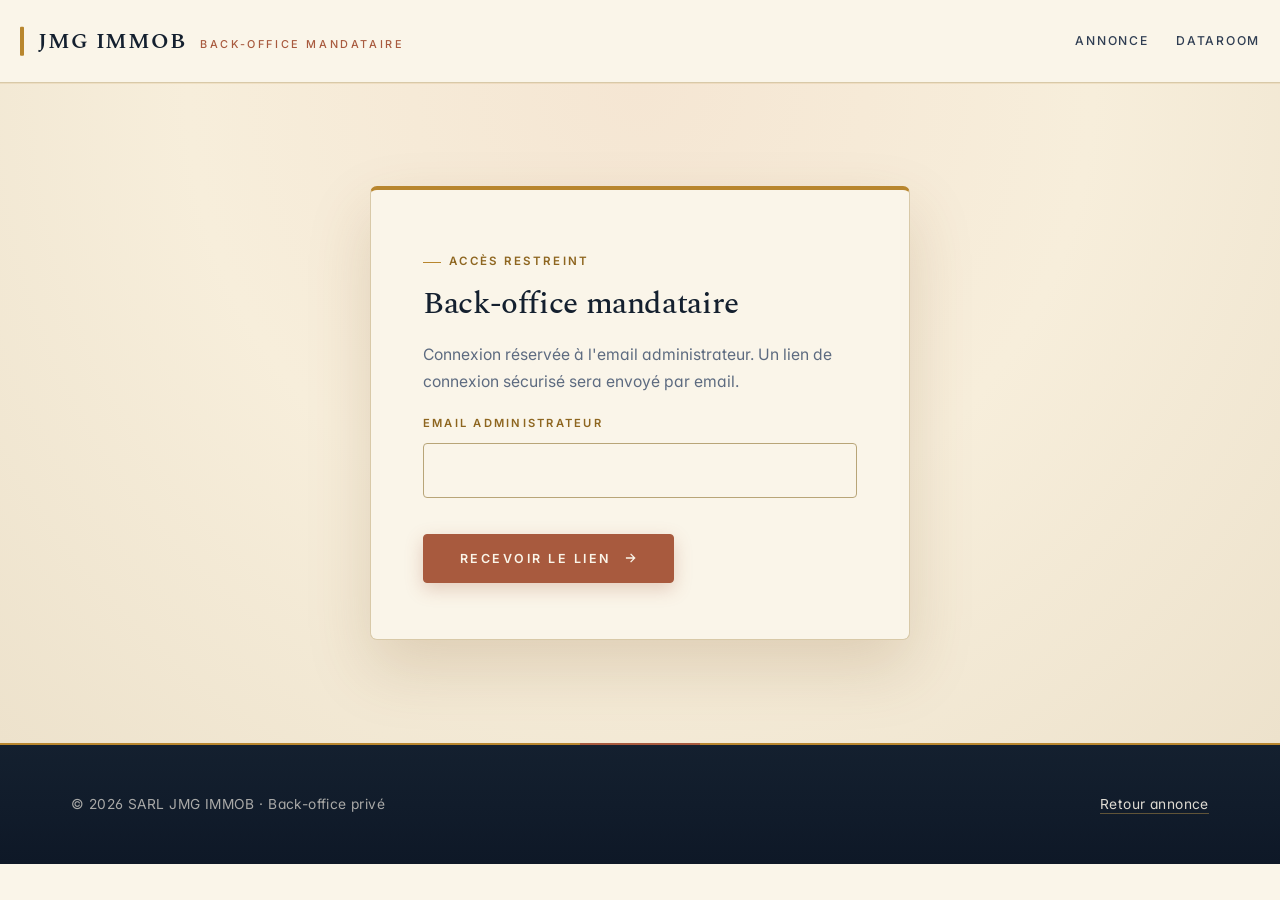
==== commit 69861b8b: "Fix drop cap parasites + scroll-margin + cache-buster CSS - Drop cap : selector .desc p:first-of-typ" ====
--- a/admin.html
+++ b/admin.html
@@ -5,7 +5,7 @@
 <meta name="viewport" content="width=device-width, initial-scale=1.0">
 <title>Back-office mandataire — JMG IMMOB</title>
 <meta name="robots" content="noindex, nofollow">
-<link rel="stylesheet" href="assets/style.css">
+<link rel="stylesheet" href="assets/style.css?v=2">
 </head>
 <body>
 
--- a/assets/style.css
+++ b/assets/style.css
@@ -1,7 +1,20 @@
 /* ==========================================================================
    JMG IMMOB — Anciennes Nouvelles Galeries
-   Style "annonce immobilière standard" (SeLoger / LeBonCoin / Green-Acres)
+   Restyle v5 — Chaleur + padding (annonce immo premium avec caractère)
+   ----------------------------------------------------------------------
+   Direction artistique :
+     - Fond principal : ivoire crémeux (#faf5e9) avec variations chaudes
+       par section (pierre blonde, crème, terracotta clair) pour le rythme
+     - Encre principale : bleu nuit conservé pour les titres et le corps
+     - Accent doré chaud (#b8862e / #c19a4b) plus saturé qu'avant
+     - Accent secondaire : terracotta brûlée (#a85a3e) — boutons CTA, pills
+     - Vert olivier doux + bordeaux antique + ambre profond pour les diag
+   Typo : Spectral (titres) + Inter (corps) — conservées.
+   Inspiration : Espaces Atypiques, Sotheby's Realty, Le Figaro Immobilier,
+                 Cabana magazine, Relais & Châteaux.
    ========================================================================== */
+
+@import url('https://fonts.googleapis.com/css2?family=Spectral:wght@300;400;500;600;700&family=Inter:wght@300;400;500;600;700&display=swap');
 
 /* ----------------------------- 1. RESET --------------------------------- */
 *,
@@ -12,173 +25,323 @@
 
 body {
   margin: 0;
-  font-family: -apple-system, BlinkMacSystemFont, "Segoe UI", Roboto, "Helvetica Neue", Arial, sans-serif;
+  font-family: 'Inter', -apple-system, BlinkMacSystemFont, "Segoe UI", Roboto, "Helvetica Neue", Arial, sans-serif;
   font-size: 16px;
-  line-height: 1.55;
-  color: #1d2330;
-  background: #fff;
+  line-height: 1.7;
+  color: #1d2533;
+  background: #faf5e9;
+  font-feature-settings: "ss01", "cv11";
   -webkit-font-smoothing: antialiased;
+  -moz-osx-font-smoothing: grayscale;
+  text-rendering: optimizeLegibility;
 }
 
 img, svg { display: block; max-width: 100%; }
 
-a { color: #1c5fd6; text-decoration: none; }
-a:hover { text-decoration: underline; }
+a {
+  color: #1f2a3a;
+  text-decoration: none;
+  transition: color .2s ease, border-color .2s ease;
+}
+a:hover { color: #b8862e; text-decoration: none; }
 
 button { font-family: inherit; }
 
-h1, h2, h3, h4 { margin: 0 0 .5rem; font-weight: 600; letter-spacing: -0.01em; }
-h1 { font-size: 1.65rem; line-height: 1.25; }
-h2 { font-size: 1.3rem; line-height: 1.3; }
-h3 { font-size: 1.05rem; }
-
-p { margin: 0 0 1rem; }
+h1, h2, h3, h4 {
+  margin: 0 0 .6rem;
+  font-family: 'Spectral', 'EB Garamond', Georgia, 'Times New Roman', serif;
+  font-weight: 500;
+  letter-spacing: -0.012em;
+  color: #14202f;
+  line-height: 1.18;
+}
+h1 { font-size: clamp(1.7rem, 3vw, 2.3rem); font-weight: 500; }
+h2 { font-size: 1.55rem; }
+h3 { font-size: 1.18rem; }
+
+p { margin: 0 0 1.2em; }
+
+::selection { background: #b8862e; color: #faf5e9; }
 
 /* ----------------------------- 2. TOKENS -------------------------------- */
 :root {
-  --c-bg:        #ffffff;
-  --c-bg-soft:   #f6f7f9;
-  --c-bg-tint:   #eef1f6;
-  --c-border:    #e3e6ec;
-  --c-text:      #1d2330;
-  --c-text-soft: #5b6373;
-  --c-muted:     #8993a4;
-
-  --c-accent:    #ff6600;        /* orange SeLoger */
-  --c-accent-d:  #e65a00;
-  --c-deal:      #19794a;        /* vert offre */
-  --c-deal-bg:   #e8f5ee;
-  --c-deal-bd:   #b5dec6;
-  --c-link:      #1c5fd6;
-
-  --radius:      6px;
-  --radius-lg:   10px;
-  --shadow-sm:   0 1px 2px rgba(15,23,42,.06);
-  --shadow:      0 4px 16px rgba(15,23,42,.08);
-  --shadow-lg:   0 18px 48px rgba(15,23,42,.18);
-
-  --wrap-w:      1180px;
-  --pad:         clamp(16px, 3vw, 32px);
-}
-
-.wrap { max-width: var(--wrap-w); margin: 0 auto; padding: 0 var(--pad); }
-
-.muted { color: var(--c-muted); }
+  /* Fonds chauds par variation — c'est le coeur de la nouvelle charte */
+  --paper:        #faf5e9;          /* ivoire principal, le plus clair */
+  --paper-cream:  #f7eedb;          /* crème (zone alternance) */
+  --paper-warm:   #f5e6d3;          /* terracotta très clair (réchauffe) */
+  --paper-stone:  #ede2cc;          /* pierre blonde (fond table, accents) */
+  --paper-deep:   #e3d4b6;          /* pierre profonde (bordures, headers) */
+  --paper-tint:   #d8c4a0;
+
+  /* Encres — bleu nuit conservé pour le contraste lisibilité */
+  --ink:          #14202f;          /* bleu encre profond */
+  --ink-soft:     #2f3d52;
+  --ink-muted:    #5d6b80;
+  --ink-light:    #8a93a3;
+
+  /* Accent doré chaud — plus saturé qu'avant */
+  --gold:         #b8862e;          /* or chaud, vif */
+  --gold-deep:    #8e6620;          /* or brûlé, pour textes */
+  --gold-soft:    #c8a45e;          /* or pâle, hovers */
+  --gold-bright:  #c19a4b;          /* or clair lumineux */
+  --gold-bg:      #f1e2bf;          /* fond or très clair */
+
+  /* Accent secondaire chaud — TERRACOTTA BRÛLÉE (boutons CTA, badges) */
+  --terra:        #a85a3e;
+  --terra-deep:   #8a4530;
+  --terra-soft:   #c97a5e;
+  --terra-bg:     #f7e3d6;
+  --terra-bd:     #e2b59e;
+
+  /* Sémantique chaude */
+  --bordeaux:     #8e3a2a;          /* alertes — rouge brique antique */
+  --bordeaux-bg:  #f5dfd9;
+  --bordeaux-bd:  #d8a89c;
+
+  --olive:        #6b7c3e;          /* OK / sain — vert olivier */
+  --olive-bg:     #ebe9d4;
+  --olive-bd:     #c0c498;
+
+  --amber:        #9c6f17;          /* warn — ambre doré chaud */
+  --amber-bg:     #f6e6c2;
+  --amber-bd:     #dec585;
+
+  /* Bordures — teintes chaudes parchemin */
+  --border:       #d8c9a8;
+  --border-soft:  #e6d9bc;
+  --border-strong:#b8a578;
+
+  /* Ombres CHAUDES (pas froides) — teinte caramel/cuivre légère */
+  --shadow-xs:    0 1px 2px rgba(120, 75, 30, .07);
+  --shadow-sm:    0 3px 8px rgba(120, 75, 30, .09);
+  --shadow:       0 10px 28px rgba(120, 75, 30, .12);
+  --shadow-lg:    0 28px 64px rgba(120, 75, 30, .18);
+
+  /* Radius — sobres mais doux */
+  --radius:       4px;
+  --radius-lg:    7px;
+  --radius-pill:  999px;
+
+  --wrap-w:       1240px;
+  --pad:          clamp(20px, 4vw, 56px);     /* padding latéral plus généreux */
+
+  /* Transitions */
+  --t-fast:       .15s ease;
+  --t:            .25s ease;
+  --t-slow:       .45s ease;
+}
+
+.wrap {
+  max-width: var(--wrap-w);
+  margin: 0 auto;
+  padding-left: var(--pad);
+  padding-right: var(--pad);
+}
+
+.muted { color: var(--ink-muted); }
+
+/* Helper — small caps eyebrow */
+.eyebrow,
+.small-caps {
+  font-family: 'Inter', sans-serif;
+  font-size: .72rem;
+  font-weight: 600;
+  letter-spacing: .2em;
+  text-transform: uppercase;
+  color: var(--gold-deep);
+}
+
+.eyebrow {
+  display: inline-block;
+  margin-bottom: 14px;
+  position: relative;
+  padding-left: 26px;
+}
+.eyebrow::before {
+  content: "";
+  position: absolute;
+  left: 0;
+  top: 50%;
+  width: 18px;
+  height: 1px;
+  background: var(--gold);
+}
 
 /* ----------------------------- 3. HEADER -------------------------------- */
 .nav {
   position: sticky;
   top: 0;
   z-index: 50;
-  background: #fff;
-  border-bottom: 1px solid var(--c-border);
+  background: rgba(250, 245, 233, 0.94);
+  backdrop-filter: saturate(140%) blur(12px);
+  -webkit-backdrop-filter: saturate(140%) blur(12px);
+  border-bottom: 1px solid var(--border);
+  box-shadow: 0 1px 0 rgba(184, 134, 46, .12);
 }
 .nav__inner {
   display: flex;
   align-items: center;
   justify-content: space-between;
   gap: 24px;
-  padding: 12px 0;
-}
+  padding: 22px 0;
+}
+
 .nav__brand {
   display: flex;
   align-items: baseline;
-  gap: 10px;
-  color: var(--c-text);
-  font-weight: 700;
-  font-size: 1.05rem;
-  letter-spacing: .02em;
-}
-.nav__brand:hover { text-decoration: none; }
+  gap: 14px;
+  color: var(--ink);
+  font-family: 'Spectral', Georgia, serif;
+  font-weight: 600;
+  font-size: 1.4rem;
+  letter-spacing: .04em;
+  white-space: nowrap;
+  position: relative;
+  padding-left: 18px;
+}
+.nav__brand::before {
+  content: "";
+  position: absolute;
+  left: 0;
+  top: 50%;
+  transform: translateY(-50%);
+  width: 4px;
+  height: 75%;
+  background: var(--gold);
+  border-radius: 1px;
+}
+.nav__brand:hover { color: var(--ink); text-decoration: none; }
 .nav__brand small {
+  font-family: 'Inter', sans-serif;
   font-weight: 500;
-  color: var(--c-muted);
-  font-size: .78rem;
-  letter-spacing: .04em;
+  color: var(--terra);
+  font-size: .68rem;
+  letter-spacing: .24em;
   text-transform: uppercase;
 }
+
 .nav__menu {
   display: flex;
-  gap: 22px;
+  gap: 28px;
   align-items: center;
 }
 .nav__menu a {
-  color: var(--c-text-soft);
-  font-size: .92rem;
+  position: relative;
+  color: var(--ink-soft);
+  font-size: .76rem;
   font-weight: 500;
-  padding: 6px 2px;
-  border-bottom: 2px solid transparent;
-}
-.nav__menu a:hover {
-  text-decoration: none;
-  color: var(--c-text);
-  border-bottom-color: var(--c-accent);
-}
+  letter-spacing: .14em;
+  text-transform: uppercase;
+  padding: 8px 0;
+  white-space: nowrap;
+}
+.nav__menu a::after {
+  content: "";
+  position: absolute;
+  left: 0;
+  right: 0;
+  bottom: 2px;
+  height: 1px;
+  background: var(--gold);
+  transform: scaleX(0);
+  transform-origin: left center;
+  transition: transform var(--t);
+}
+.nav__menu a:hover { color: var(--ink); }
+.nav__menu a:hover::after { transform: scaleX(1); }
+
 .nav__cta {
-  background: var(--c-accent);
-  color: #fff !important;
-  padding: 8px 16px !important;
+  background: var(--terra);
+  color: var(--paper) !important;
+  padding: 12px 22px !important;
+  border: 1px solid var(--terra);
   border-radius: var(--radius);
-  border-bottom: 0 !important;
-  font-weight: 600;
-}
-.nav__cta:hover { background: var(--c-accent-d); border-bottom-color: transparent !important; }
+  font-size: .7rem !important;
+  letter-spacing: .16em !important;
+  text-transform: uppercase;
+  font-weight: 600;
+  white-space: nowrap;
+  transition: background var(--t), color var(--t), border-color var(--t), transform .1s;
+  box-shadow: 0 4px 10px rgba(168, 90, 62, .22);
+}
+.nav__cta::after { display: none !important; }
+.nav__cta:hover {
+  background: var(--terra-deep);
+  color: var(--paper) !important;
+  border-color: var(--terra-deep);
+  transform: translateY(-1px);
+}
 
 .nav__burger {
   display: none;
   background: none;
   border: 0;
-  width: 36px;
-  height: 36px;
+  width: 42px;
+  height: 42px;
   cursor: pointer;
-  padding: 6px;
+  padding: 8px;
 }
 .nav__burger span {
   display: block;
-  height: 2px;
-  background: var(--c-text);
-  margin: 5px 0;
-  transition: transform .2s, opacity .2s;
-}
-
-@media (max-width: 760px) {
+  height: 1.5px;
+  background: var(--ink);
+  margin: 6px 0;
+  transition: transform .25s, opacity .25s;
+}
+
+/* Logo nowrap garanti */
+.nav__brand,
+.nav__logo,
+.brand,
+header .brand,
+header [class*="logo"],
+header [class*="brand"] { white-space: nowrap; }
+
+@media (max-width: 1024px) {
   .nav__menu {
     position: absolute;
     top: 100%;
     left: 0;
     right: 0;
-    background: #fff;
+    background: var(--paper);
     flex-direction: column;
     align-items: stretch;
     gap: 0;
-    padding: 6px 0 12px;
-    border-bottom: 1px solid var(--c-border);
+    padding: 12px 0 20px;
+    border-bottom: 1px solid var(--border);
     box-shadow: var(--shadow);
     display: none;
+    z-index: 100;
   }
   .nav__menu.is-open { display: flex; }
-  .nav__menu a { padding: 14px var(--pad); border-bottom: 1px solid var(--c-border); }
+  .nav__menu a {
+    padding: 18px var(--pad);
+    border-bottom: 1px solid var(--border-soft);
+    letter-spacing: .14em;
+  }
   .nav__menu a:last-child { border-bottom: 0; }
-  .nav__cta { margin: 8px var(--pad) 0; text-align: center; }
+  .nav__menu a::after { display: none; }
+  .nav__cta { margin: 16px var(--pad) 0; text-align: center; }
   .nav__burger { display: inline-flex; align-items: center; justify-content: center; }
 }
 
 /* ----------------------------- 4. CARROUSEL ----------------------------- */
 .carousel {
   position: relative;
-  background: #0a0d14;
+  background: #0f1a28;
   overflow: hidden;
+  border-bottom: 2px solid var(--gold);
 }
 .carousel__viewport {
   position: relative;
   width: 100%;
-  height: clamp(280px, 60vh, 640px);
+  height: clamp(340px, 66vh, 700px);
 }
 .carousel__track {
   position: absolute;
   inset: 0;
   display: flex;
-  transition: transform .35s ease;
+  transition: transform .6s cubic-bezier(.4, 0, .2, 1);
   will-change: transform;
 }
 .carousel__slide {
@@ -186,6 +349,13 @@
   width: 100%;
   height: 100%;
   position: relative;
+}
+.carousel__slide::after {
+  content: "";
+  position: absolute;
+  inset: 0;
+  background: linear-gradient(180deg, rgba(15, 26, 40, 0) 60%, rgba(15, 26, 40, 0.45) 100%);
+  pointer-events: none;
 }
 .carousel__slide img {
   width: 100%;
@@ -194,95 +364,125 @@
   cursor: zoom-in;
   user-select: none;
 }
+
 .carousel__btn {
   position: absolute;
   top: 50%;
   transform: translateY(-50%);
-  width: 44px;
-  height: 44px;
+  width: 56px;
+  height: 56px;
   border-radius: 50%;
-  border: 0;
-  background: rgba(255,255,255,.92);
-  color: #1d2330;
-  font-size: 1.4rem;
-  font-weight: 700;
+  border: 1px solid rgba(193, 154, 75, .55);
+  background: rgba(20, 32, 47, .55);
+  backdrop-filter: blur(8px);
+  -webkit-backdrop-filter: blur(8px);
+  color: var(--paper);
+  font-family: 'Spectral', serif;
+  font-size: 1.7rem;
+  font-weight: 400;
+  line-height: 0;
   cursor: pointer;
   display: flex;
   align-items: center;
   justify-content: center;
-  box-shadow: 0 2px 8px rgba(0,0,0,.25);
-  transition: background .15s, transform .15s;
+  transition: background var(--t), border-color var(--t), transform var(--t), color var(--t);
   z-index: 2;
-}
-.carousel__btn:hover { background: #fff; }
+  box-shadow: 0 6px 18px rgba(0, 0, 0, .25);
+}
+.carousel__btn:hover {
+  background: var(--gold);
+  border-color: var(--gold);
+  color: var(--ink);
+}
 .carousel__btn:active { transform: translateY(-50%) scale(.95); }
-.carousel__btn--prev { left: 14px; }
-.carousel__btn--next { right: 14px; }
+.carousel__btn--prev { left: 26px; }
+.carousel__btn--next { right: 26px; }
 
 .carousel__counter {
   position: absolute;
-  top: 14px;
-  right: 14px;
-  background: rgba(0,0,0,.6);
-  color: #fff;
-  font-size: .8rem;
-  font-weight: 600;
-  padding: 5px 10px;
-  border-radius: 99px;
+  top: 26px;
+  right: 26px;
+  background: rgba(20, 32, 47, .7);
+  backdrop-filter: blur(8px);
+  border: 1px solid rgba(193, 154, 75, .35);
+  color: var(--paper);
+  font-family: 'Spectral', serif;
+  font-size: .95rem;
+  font-weight: 400;
+  padding: 8px 18px;
+  border-radius: var(--radius-pill);
+  letter-spacing: .04em;
+  white-space: nowrap;
   z-index: 2;
 }
 
 .carousel__dots {
   position: absolute;
-  bottom: 14px;
+  bottom: 28px;
   left: 50%;
   transform: translateX(-50%);
   display: flex;
-  gap: 7px;
+  gap: 10px;
   z-index: 2;
 }
 .carousel__dot {
-  width: 8px;
-  height: 8px;
+  width: 7px;
+  height: 7px;
   border: 0;
   border-radius: 50%;
-  background: rgba(255,255,255,.45);
+  background: rgba(250, 245, 233, .4);
   cursor: pointer;
-  transition: background .15s, transform .15s;
+  transition: background var(--t), transform var(--t), width var(--t);
   padding: 0;
 }
-.carousel__dot.is-active { background: #fff; transform: scale(1.2); }
+.carousel__dot:hover { background: rgba(250, 245, 233, .75); }
+.carousel__dot.is-active {
+  background: var(--gold);
+  width: 28px;
+  border-radius: var(--radius-pill);
+}
 
 .carousel__expand {
   position: absolute;
-  top: 14px;
-  left: 14px;
-  background: rgba(0,0,0,.6);
-  color: #fff;
-  border: 0;
-  padding: 6px 12px;
-  font-size: .8rem;
-  font-weight: 600;
+  top: 26px;
+  left: 26px;
+  background: rgba(20, 32, 47, .7);
+  backdrop-filter: blur(8px);
+  border: 1px solid rgba(193, 154, 75, .35);
+  color: var(--paper);
+  padding: 9px 16px;
+  font-size: .7rem;
+  font-weight: 500;
+  letter-spacing: .18em;
+  text-transform: uppercase;
   border-radius: var(--radius);
   cursor: pointer;
   z-index: 2;
   display: inline-flex;
   align-items: center;
-  gap: 6px;
-}
-.carousel__expand:hover { background: rgba(0,0,0,.8); }
+  gap: 8px;
+  white-space: nowrap;
+  transition: background var(--t), border-color var(--t), color var(--t);
+}
+.carousel__expand:hover {
+  background: var(--gold);
+  border-color: var(--gold);
+  color: var(--ink);
+}
 
 @media (max-width: 600px) {
-  .carousel__btn { width: 36px; height: 36px; font-size: 1.1rem; }
-  .carousel__btn--prev { left: 8px; }
-  .carousel__btn--next { right: 8px; }
+  .carousel__btn { width: 42px; height: 42px; font-size: 1.3rem; }
+  .carousel__btn--prev { left: 12px; }
+  .carousel__btn--next { right: 12px; }
+  .carousel__counter { top: 16px; right: 16px; font-size: .82rem; padding: 6px 12px; }
+  .carousel__expand { top: 16px; left: 16px; padding: 6px 12px; font-size: .64rem; }
 }
 
 /* ----------------------------- 5. LIGHTBOX ------------------------------ */
 .lightbox {
   position: fixed;
   inset: 0;
-  background: rgba(8,10,14,.96);
+  background: rgba(8, 16, 26, .97);
   display: none;
   z-index: 100;
 }
@@ -293,582 +493,1255 @@
   display: flex;
   align-items: center;
   justify-content: center;
-  padding: 60px 60px 90px;
+  padding: 80px 80px 110px;
 }
 .lightbox__img {
   max-width: 100%;
   max-height: 100%;
   object-fit: contain;
   user-select: none;
+  box-shadow: 0 30px 70px rgba(0, 0, 0, .55);
 }
 .lightbox__btn {
   position: fixed;
   top: 50%;
   transform: translateY(-50%);
-  background: rgba(255,255,255,.12);
-  color: #fff;
-  border: 0;
+  background: rgba(250, 245, 233, .08);
+  border: 1px solid rgba(193, 154, 75, .35);
+  color: var(--paper);
+  width: 58px;
+  height: 58px;
+  border-radius: 50%;
+  font-family: 'Spectral', serif;
+  font-size: 1.8rem;
+  font-weight: 400;
+  cursor: pointer;
+  z-index: 101;
+  transition: background var(--t), border-color var(--t), color var(--t);
+}
+.lightbox__btn:hover {
+  background: rgba(184, 134, 46, .3);
+  border-color: var(--gold);
+  color: var(--gold);
+}
+.lightbox__btn--prev { left: 28px; }
+.lightbox__btn--next { right: 28px; }
+.lightbox__close {
+  position: fixed;
+  top: 26px;
+  right: 26px;
   width: 50px;
   height: 50px;
+  background: rgba(250, 245, 233, .08);
+  border: 1px solid rgba(193, 154, 75, .35);
+  color: var(--paper);
   border-radius: 50%;
-  font-size: 1.6rem;
-  cursor: pointer;
-  font-weight: 600;
-  z-index: 101;
-}
-.lightbox__btn:hover { background: rgba(255,255,255,.22); }
-.lightbox__btn--prev { left: 20px; }
-.lightbox__btn--next { right: 20px; }
-.lightbox__close {
-  position: fixed;
-  top: 18px;
-  right: 18px;
-  width: 44px;
-  height: 44px;
-  background: rgba(255,255,255,.12);
-  color: #fff;
-  border: 0;
-  border-radius: 50%;
-  font-size: 1.3rem;
+  font-size: 1.5rem;
+  font-weight: 300;
   cursor: pointer;
   z-index: 101;
-}
-.lightbox__close:hover { background: rgba(255,255,255,.22); }
+  transition: background var(--t), border-color var(--t), color var(--t);
+}
+.lightbox__close:hover {
+  background: rgba(168, 90, 62, .4);
+  border-color: var(--terra);
+  color: var(--paper);
+}
 .lightbox__counter {
   position: fixed;
-  bottom: 28px;
+  bottom: 34px;
   left: 50%;
   transform: translateX(-50%);
-  color: #fff;
-  font-size: .9rem;
-  font-weight: 600;
-  background: rgba(255,255,255,.1);
-  padding: 6px 14px;
-  border-radius: 99px;
+  color: var(--paper);
+  font-family: 'Spectral', serif;
+  font-size: .98rem;
+  background: rgba(250, 245, 233, .08);
+  border: 1px solid rgba(193, 154, 75, .25);
+  padding: 8px 20px;
+  border-radius: var(--radius-pill);
   z-index: 101;
+  letter-spacing: .04em;
 }
 .lightbox__caption {
   position: fixed;
-  bottom: 60px;
+  bottom: 80px;
   left: 50%;
   transform: translateX(-50%);
-  color: rgba(255,255,255,.78);
-  font-size: .85rem;
-  padding: 0 20px;
+  color: rgba(250, 245, 233, .85);
+  font-size: .9rem;
+  font-style: italic;
+  padding: 0 24px;
   text-align: center;
   max-width: 90vw;
   z-index: 101;
 }
 @media (max-width: 600px) {
-  .lightbox__viewport { padding: 50px 12px 90px; }
-  .lightbox__btn { width: 40px; height: 40px; font-size: 1.2rem; }
-  .lightbox__btn--prev { left: 6px; }
-  .lightbox__btn--next { right: 6px; }
-}
-
-/* ----------------------------- 6. ANNONCE ------------------------------- */
-.listing { padding: 28px 0 0; }
+  .lightbox__viewport { padding: 68px 14px 110px; }
+  .lightbox__btn { width: 46px; height: 46px; font-size: 1.4rem; }
+  .lightbox__btn--prev { left: 10px; }
+  .lightbox__btn--next { right: 10px; }
+}
+
+/* ----------------------------- 6. ANNONCE (entête) ---------------------- */
+/* La page "wrap listing" est le conteneur du contenu d'annonce ;
+   on lui donne un padding vertical et latéral généreux. */
+.listing {
+  padding-top: 64px;
+  padding-bottom: 24px;
+}
+
 .listing__head {
   display: flex;
   flex-wrap: wrap;
   align-items: flex-start;
   justify-content: space-between;
-  gap: 16px 24px;
-  padding-bottom: 14px;
-  border-bottom: 1px solid var(--c-border);
-}
-.listing__title { flex: 1 1 320px; min-width: 0; }
-.listing__title h1 { font-size: clamp(1.35rem, 2.6vw, 1.85rem); margin-bottom: 4px; }
+  gap: 32px 44px;
+  padding-bottom: 36px;
+  border-bottom: 1px solid var(--border);
+  position: relative;
+}
+.listing__head::after {
+  content: "";
+  position: absolute;
+  bottom: -1px;
+  left: 0;
+  width: 92px;
+  height: 2px;
+  background: var(--gold);
+}
+.listing__title { flex: 1 1 360px; min-width: 0; }
+.listing__title h1 {
+  font-size: clamp(1.7rem, 3.4vw, 2.5rem);
+  font-weight: 500;
+  margin-bottom: 16px;
+  letter-spacing: -0.015em;
+  line-height: 1.14;
+  color: var(--ink);
+}
+.listing__title h1::first-letter {
+  color: var(--gold-deep);
+}
 .listing__addr {
-  color: var(--c-text-soft);
+  color: var(--ink-muted);
   font-size: .95rem;
   display: inline-flex;
   align-items: center;
-  gap: 6px;
-}
-.listing__price { flex: 0 0 auto; text-align: right; min-width: 220px; }
+  gap: 10px;
+  font-weight: 400;
+  letter-spacing: .02em;
+}
+.listing__addr .ico { color: var(--terra); }
+
+.listing__price { flex: 0 0 auto; text-align: right; min-width: 260px; }
 .listing__price strong {
   display: block;
-  font-size: clamp(1.5rem, 3vw, 1.9rem);
-  font-weight: 700;
-  color: var(--c-accent);
-  letter-spacing: -.01em;
-  line-height: 1.1;
+  font-family: 'Spectral', serif;
+  font-size: clamp(2rem, 3.8vw, 2.8rem);
+  font-weight: 500;
+  color: var(--ink);
+  letter-spacing: -.02em;
+  line-height: 1;
+  margin-bottom: 10px;
 }
 .listing__price .listing__price-meta {
-  font-size: .8rem;
-  color: var(--c-muted);
-  margin-top: 4px;
+  font-size: .76rem;
+  color: var(--ink-muted);
+  margin-top: 6px;
   display: block;
-}
-.listing__price .listing__price-meta a { color: var(--c-link); }
+  letter-spacing: .14em;
+  text-transform: uppercase;
+  font-weight: 500;
+}
+.listing__price .listing__price-meta a {
+  color: var(--terra);
+  border-bottom: 1px solid var(--terra-bd);
+  padding-bottom: 1px;
+}
+.listing__price .listing__price-meta a:hover { color: var(--ink); border-bottom-color: var(--ink); }
 
 .listing__keyfacts {
+  list-style: none;
   display: flex;
   flex-wrap: wrap;
-  gap: 18px 28px;
-  margin: 18px 0 24px;
-  padding-bottom: 16px;
-  border-bottom: 1px solid var(--c-border);
-  font-size: .95rem;
+  gap: 0;
+  margin: 36px 0 12px;
+  padding: 26px 0;
+  border-bottom: 1px solid var(--border);
+  font-size: .96rem;
 }
 .listing__keyfact {
   display: inline-flex;
   align-items: center;
-  gap: 8px;
-}
+  gap: 14px;
+  padding: 10px 28px 10px 0;
+  margin-right: 28px;
+  border-right: 1px solid var(--border-soft);
+  color: var(--ink-soft);
+}
+.listing__keyfact:last-child { border-right: 0; }
 .listing__keyfact .ico {
-  width: 22px;
-  height: 22px;
-  color: var(--c-text-soft);
+  width: 24px;
+  height: 24px;
+  color: var(--gold);
   flex-shrink: 0;
-}
-.listing__keyfact strong { font-weight: 600; }
-
-/* ----------------------------- 7. DESCRIPTION --------------------------- */
-.block { padding: 28px 0; border-top: 1px solid var(--c-border); }
-.block:first-of-type { border-top: 0; padding-top: 8px; }
+  stroke-width: 1.4;
+}
+.listing__keyfact strong {
+  font-weight: 600;
+  color: var(--ink);
+  font-feature-settings: "tnum";
+}
+@media (max-width: 720px) {
+  .listing__keyfact {
+    padding: 8px 16px 8px 0;
+    margin-right: 16px;
+    border-right: 0;
+  }
+}
+
+/* ----------------------------- 7. BLOCKS (sections) --------------------- */
+/* On crée un RYTHME visuel : sections impaires sur fond ivoire,
+   sections paires sur fond crème — sans casser la structure. */
+.block {
+  padding: 72px 0;
+  position: relative;
+  counter-increment: section-counter;
+}
+.block:first-of-type { padding-top: 56px; }
+
+/* Alternance par fond — appliquée via :nth-of-type pour réchauffer */
+.wrap.listing .block:nth-of-type(odd) {
+  /* fond hérité du body ivoire — rien à faire */
+}
+.wrap.listing .block:nth-of-type(even) {
+  /* effet "carte chaude" : on étend le fond avec un pseudo en débord */
+  position: relative;
+}
+.wrap.listing .block:nth-of-type(even)::before {
+  content: "";
+  position: absolute;
+  inset: 0;
+  left: calc(var(--pad) * -1 + 0px);
+  right: calc(var(--pad) * -1 + 0px);
+  background: linear-gradient(180deg, var(--paper-cream) 0%, var(--paper-warm) 100%);
+  z-index: -1;
+  border-top: 1px solid var(--border-soft);
+  border-bottom: 1px solid var(--border-soft);
+}
+
+/* Petit séparateur entre blocs (au lieu d'une bordure top brutale) */
+.block + .block {
+  position: relative;
+}
+.block + .block::before {
+  content: "";
+  position: absolute;
+  top: 0;
+  left: 0;
+  width: 56px;
+  height: 1px;
+  background: var(--gold);
+}
+
 .block h2 {
-  font-size: 1.15rem;
-  margin-bottom: 14px;
+  font-size: clamp(1.45rem, 2.5vw, 1.85rem);
+  font-weight: 500;
+  margin-bottom: 32px;
   display: flex;
   align-items: center;
-  gap: 8px;
+  gap: 16px;
+  position: relative;
+  padding-bottom: 18px;
+  color: var(--ink);
+}
+.block h2::after {
+  content: "";
+  position: absolute;
+  left: 0;
+  bottom: 0;
+  width: 56px;
+  height: 2px;
+  background: linear-gradient(90deg, var(--gold) 0%, var(--terra) 100%);
 }
 .block h2 .ico {
+  width: 26px;
+  height: 26px;
+  color: var(--terra);
+  stroke-width: 1.4;
+  flex-shrink: 0;
+}
+
+.block p {
+  font-size: 1.02rem;
+  line-height: 1.82;
+  color: var(--ink-soft);
+  max-width: 76ch;
+  margin-bottom: 1.2em;
+}
+.block p strong { color: var(--ink); font-weight: 600; }
+
+/* Description : drop cap discret + traitement éditorial.
+   `> p:first-of-type` (child combinator) cible UNIQUEMENT le tout premier
+   paragraphe direct de .desc — pas les <p> imbriqués dans les sous-blocs
+   prix (timeline intro, encart offre, etc.) qui ne doivent pas hériter
+   du drop cap. */
+.desc > p:last-child { margin-bottom: 0; }
+.desc > p:first-of-type {
+  font-size: 1.08rem;
+  line-height: 1.78;
+}
+.desc > p:first-of-type::first-letter {
+  font-family: 'Spectral', serif;
+  font-size: 3em;
+  font-weight: 500;
+  float: left;
+  line-height: .85;
+  margin: .05em .12em 0 0;
+  color: var(--gold-deep);
+}
+
+/* ----------------------------- 7.5 GALLERIES PAR BÂTIMENT --------------- */
+.gallery-building__intro {
+  font-size: 1.02rem;
+  line-height: 1.78;
+  color: var(--ink-soft);
+  max-width: 76ch;
+  margin-bottom: 44px;
+}
+.gallery-building__intro strong { color: var(--ink); font-weight: 600; }
+
+.gallery-building {
+  margin: 0 0 64px;
+  padding-top: 40px;
+  border-top: 1px solid var(--border-soft);
+}
+.gallery-building:first-of-type {
+  border-top: 0;
+  padding-top: 0;
+}
+.gallery-building:last-of-type {
+  margin-bottom: 0;
+}
+
+.gallery-building__header {
+  display: block;
+  margin-bottom: 28px;
+  padding-left: 22px;
+  border-left: 3px solid var(--gold);
+}
+
+.gallery-building__title {
+  font-family: 'Spectral', serif;
+  font-size: 1.45rem;
+  font-weight: 500;
+  color: var(--ink);
+  margin: 0 0 10px;
+  letter-spacing: -0.005em;
+  line-height: 1.3;
+  display: flex;
+  flex-wrap: wrap;
+  align-items: baseline;
+  gap: 14px;
+}
+
+.gallery-building__tag {
+  display: inline-block;
+  font-family: 'Inter', sans-serif;
+  font-size: .64rem;
+  font-weight: 700;
+  text-transform: uppercase;
+  letter-spacing: .22em;
+  background: var(--gold-bg);
+  color: var(--gold-deep);
+  border: 1px solid var(--gold-soft);
+  padding: 5px 12px;
+  border-radius: var(--radius);
+  vertical-align: middle;
+  white-space: nowrap;
+}
+.gallery-building__tag--alt {
+  background: var(--terra-bg);
+  color: var(--terra-deep);
+  border-color: var(--terra-bd);
+}
+
+.gallery-building__desc {
+  font-size: .96rem;
+  line-height: 1.74;
+  color: var(--ink-muted);
+  margin: 0;
+  max-width: 76ch;
+}
+.gallery-building__desc strong { color: var(--ink-soft); font-weight: 600; }
+
+.gallery-building__grid {
+  display: grid;
+  grid-template-columns: repeat(auto-fill, minmax(230px, 1fr));
+  gap: 18px;
+  margin-top: 14px;
+}
+
+.gallery-building__item {
+  position: relative;
+  display: block;
+  width: 100%;
+  padding: 0;
+  margin: 0;
+  background: var(--paper);
+  border: 1px solid var(--border);
+  border-radius: var(--radius-lg);
+  cursor: zoom-in;
+  overflow: hidden;
+  transition: transform var(--t), box-shadow var(--t), border-color var(--t);
+  box-shadow: var(--shadow-xs);
+}
+.gallery-building__item:hover {
+  transform: translateY(-4px);
+  border-color: var(--gold);
+  box-shadow: var(--shadow);
+}
+.gallery-building__item:focus-visible {
+  outline: 2px solid var(--gold);
+  outline-offset: 3px;
+}
+
+.gallery-building__item img {
+  width: 100%;
+  aspect-ratio: 4 / 3;
+  object-fit: cover;
+  display: block;
+  transition: transform var(--t-slow);
+  filter: saturate(1);
+}
+.gallery-building__item:hover img {
+  transform: scale(1.05);
+  filter: saturate(1.08);
+}
+
+.gallery-building__caption {
+  display: block;
+  padding: 14px 18px 16px;
+  font-size: .82rem;
+  color: var(--ink-soft);
+  letter-spacing: .02em;
+  line-height: 1.5;
+  text-align: left;
+  background: linear-gradient(180deg, var(--paper) 0%, var(--paper-cream) 100%);
+  border-top: 1px solid var(--border-soft);
+  position: relative;
+}
+.gallery-building__caption::before {
+  content: "";
+  position: absolute;
+  top: -1px;
+  left: 18px;
   width: 20px;
-  height: 20px;
-  color: var(--c-accent);
-}
-.block p { font-size: .98rem; line-height: 1.65; }
-
-/* Description text */
-.desc p:last-child { margin-bottom: 0; }
-
-/* ----------------------------- 8. OFFRE 280k --------------------------- */
+  height: 1px;
+  background: var(--gold);
+}
+
+@media (max-width: 600px) {
+  .gallery-building__grid { grid-template-columns: repeat(auto-fill, minmax(160px, 1fr)); gap: 12px; }
+  .gallery-building__caption { font-size: .74rem; padding: 10px 12px 12px; }
+}
+
+/* ----------------------------- 8. OFFRE -20% ---------------------------- */
+/* Encart phare : fond bleu nuit mais touches d'or chaud + accents terracotta */
 .offer {
-  background: var(--c-deal-bg);
-  border: 1px solid var(--c-deal-bd);
+  position: relative;
+  background:
+    linear-gradient(135deg, rgba(193, 154, 75, .06) 0%, rgba(168, 90, 62, .02) 60%),
+    #14202f;
+  color: var(--paper);
+  border: 1px solid var(--gold);
   border-radius: var(--radius-lg);
-  padding: 22px 26px;
-  position: relative;
-  margin: 8px 0;
-}
+  padding: 56px 56px 48px;
+  margin: 12px 0;
+  overflow: hidden;
+  box-shadow: var(--shadow-lg);
+}
+.offer::before {
+  content: "";
+  position: absolute;
+  top: 0;
+  left: 0;
+  width: 100%;
+  height: 2px;
+  background: linear-gradient(90deg, transparent 0%, var(--gold) 30%, var(--terra) 70%, transparent 100%);
+}
+.offer::after {
+  content: "";
+  position: absolute;
+  bottom: -140px;
+  right: -140px;
+  width: 320px;
+  height: 320px;
+  border-radius: 50%;
+  background: radial-gradient(circle, rgba(193, 154, 75, .22) 0%, transparent 70%);
+  pointer-events: none;
+}
+
 .offer__badge {
   display: inline-block;
-  background: var(--c-deal);
-  color: #fff;
+  position: absolute;
+  top: 28px;
+  right: 36px;
+  background: var(--terra);
+  color: var(--paper);
+  font-family: 'Inter', sans-serif;
   font-size: .72rem;
   font-weight: 700;
-  letter-spacing: .08em;
+  letter-spacing: .24em;
   text-transform: uppercase;
-  padding: 4px 10px;
-  border-radius: 99px;
-  margin-bottom: 12px;
-}
+  padding: 8px 16px;
+  border-radius: var(--radius);
+  transform: rotate(4deg);
+  box-shadow: 0 6px 16px rgba(0, 0, 0, .35);
+  border: 1px solid var(--terra-soft);
+}
+
 .offer h2 {
-  font-size: 1.25rem;
-  margin: 0 0 6px;
-  color: var(--c-deal);
-}
-.offer h2 strong { font-weight: 700; }
+  font-family: 'Spectral', serif;
+  font-size: clamp(1.5rem, 2.8vw, 1.95rem);
+  font-weight: 400;
+  margin: 0 0 28px;
+  color: var(--paper);
+  padding-bottom: 0;
+  letter-spacing: -0.005em;
+  line-height: 1.28;
+  max-width: 68ch;
+}
+.offer h2::after { display: none; }
+.offer h2 strong {
+  color: var(--gold-soft);
+  font-weight: 600;
+  font-style: italic;
+}
+
 .offer__price {
   display: flex;
   flex-wrap: wrap;
   align-items: baseline;
-  gap: 12px;
-  margin-bottom: 14px;
+  gap: 22px;
+  margin-bottom: 30px;
+  padding-bottom: 28px;
+  border-bottom: 1px solid rgba(193, 154, 75, .3);
 }
 .offer__price-now {
-  font-size: 1.8rem;
+  font-family: 'Spectral', serif;
+  font-size: clamp(2.6rem, 5.2vw, 3.6rem);
+  font-weight: 500;
+  color: var(--gold-soft);
+  line-height: 1;
+  letter-spacing: -.025em;
+  font-feature-settings: "tnum";
+}
+.offer__price-old {
+  font-family: 'Spectral', serif;
+  font-size: 1.2rem;
+  color: rgba(250, 245, 233, .55);
+  text-decoration: line-through;
+  text-decoration-color: var(--terra);
+  text-decoration-thickness: 2px;
+  font-feature-settings: "tnum";
+}
+.offer__price-pct {
+  font-family: 'Inter', sans-serif;
+  font-size: .82rem;
   font-weight: 700;
-  color: var(--c-deal);
-  line-height: 1;
-}
-.offer__price-old {
-  font-size: 1rem;
-  color: var(--c-muted);
-  text-decoration: line-through;
-}
-.offer__price-pct {
-  font-size: .85rem;
-  font-weight: 700;
-  background: var(--c-deal);
-  color: #fff;
-  padding: 3px 8px;
-  border-radius: 4px;
-}
+  letter-spacing: .18em;
+  background: var(--terra);
+  color: var(--paper);
+  border: 1px solid var(--terra-soft);
+  padding: 7px 14px;
+  border-radius: var(--radius);
+}
+
 .offer__intro {
-  font-size: .95rem;
-  color: var(--c-text);
-  margin-bottom: 14px;
-}
+  font-size: 1.04rem;
+  color: rgba(250, 245, 233, .94);
+  margin-bottom: 22px;
+  max-width: 68ch;
+  line-height: 1.72;
+}
+.offer__intro strong { color: #e8c98e; font-weight: 700; }
+
 .offer ol {
   margin: 0;
-  padding-left: 22px;
-  font-size: .94rem;
-}
-.offer ol li { margin-bottom: 6px; }
+  padding-left: 0;
+  list-style: none;
+  counter-reset: offer-counter;
+  font-size: 1rem;
+}
+.offer ol li {
+  counter-increment: offer-counter;
+  position: relative;
+  padding-left: 52px;
+  margin-bottom: 18px;
+  color: rgba(250, 245, 233, .9);
+  line-height: 1.68;
+}
+.offer ol li::before {
+  content: counter(offer-counter, decimal-leading-zero);
+  position: absolute;
+  left: 0;
+  top: 2px;
+  font-family: 'Spectral', serif;
+  font-size: .95rem;
+  font-weight: 500;
+  color: var(--gold-soft);
+  letter-spacing: .04em;
+  border-right: 1px solid var(--gold);
+  padding-right: 12px;
+  padding-left: 0;
+  width: 38px;
+}
 .offer ol li:last-child { margin-bottom: 0; }
+.offer ol li strong { color: var(--paper); font-weight: 600; }
+
 .offer__fine {
-  margin-top: 14px;
-  font-size: .82rem;
-  color: var(--c-text-soft);
+  margin-top: 32px;
+  padding-top: 22px;
+  border-top: 1px solid rgba(193, 154, 75, .25);
+  font-size: .85rem;
+  color: rgba(250, 245, 233, .6);
   font-style: italic;
-}
-
-/* ----------------------------- 9. TABLEAU CARAC ------------------------- */
+  line-height: 1.65;
+  max-width: 76ch;
+}
+.offer__fine strong { color: #e8c98e; font-style: normal; font-weight: 700; }
+
+@media (max-width: 720px) {
+  .offer { padding: 38px 28px 32px; }
+  .offer__badge { top: 18px; right: 18px; font-size: .62rem; padding: 6px 11px; }
+}
+
+/* ----------------------------- 9. SPECS TABLE --------------------------- */
 .specs {
   width: 100%;
   border-collapse: collapse;
-  font-size: .93rem;
-  border: 1px solid var(--c-border);
-  border-radius: var(--radius);
+  font-size: .96rem;
+  border-top: 2px solid var(--gold);
+  border-bottom: 1px solid var(--border);
+  background: var(--paper);
+  border-radius: var(--radius-lg);
   overflow: hidden;
+  box-shadow: var(--shadow-xs);
 }
 .specs th, .specs td {
   text-align: left;
-  padding: 10px 14px;
-  border-bottom: 1px solid var(--c-border);
+  padding: 18px 24px;
+  border-bottom: 1px solid var(--border-soft);
   vertical-align: top;
 }
 .specs tr:last-child th,
 .specs tr:last-child td { border-bottom: 0; }
+
 .specs th {
-  background: var(--c-bg-soft);
-  font-weight: 500;
-  color: var(--c-text-soft);
-  width: 38%;
-}
-.specs td { background: #fff; }
-.specs tr:nth-child(even) td { background: #fafbfc; }
+  background: transparent;
+  font-family: 'Inter', sans-serif;
+  font-weight: 600;
+  font-size: .7rem;
+  letter-spacing: .2em;
+  text-transform: uppercase;
+  color: var(--gold-deep);
+  width: 32%;
+  padding-right: 28px;
+  vertical-align: top;
+  padding-top: 20px;
+}
+
+.specs td {
+  background: transparent;
+  color: var(--ink-soft);
+  line-height: 1.68;
+  font-feature-settings: "tnum";
+}
+.specs td strong { color: var(--ink); font-weight: 600; }
+.specs tr:nth-child(even) th,
+.specs tr:nth-child(even) td { background: var(--paper-cream); }
+
+@media (max-width: 640px) {
+  .specs th, .specs td { padding: 14px 18px; display: block; width: 100%; }
+  .specs th { padding-bottom: 6px; border-bottom: 0; }
+  .specs td { padding-top: 0; }
+  .specs tr:nth-child(even) th,
+  .specs tr:nth-child(even) td { background: transparent; }
+  .specs tr {
+    border-bottom: 1px solid var(--border-soft);
+    display: block;
+    padding: 10px 0;
+  }
+  .specs tr:last-child { border-bottom: 0; }
+}
 
 /* ----------------------------- 10. LOCALISATION ------------------------- */
 .map-wrap {
   border-radius: var(--radius-lg);
   overflow: hidden;
-  border: 1px solid var(--c-border);
-  margin-top: 14px;
-  background: var(--c-bg-soft);
-}
-.map-wrap iframe { display: block; width: 100%; height: 380px; border: 0; }
+  border: 1px solid var(--border);
+  margin-top: 26px;
+  background: var(--paper-stone);
+  box-shadow: var(--shadow-sm);
+}
+.map-wrap iframe {
+  display: block;
+  width: 100%;
+  height: 440px;
+  border: 0;
+  filter: saturate(.94) contrast(1.02);
+}
 .map-links {
-  margin-top: 10px;
+  margin-top: 22px;
   display: flex;
   flex-wrap: wrap;
-  gap: 14px;
+  gap: 28px;
   font-size: .9rem;
-}
-.map-links a { color: var(--c-link); }
+  letter-spacing: .04em;
+}
+.map-links a {
+  color: var(--terra);
+  border-bottom: 1px solid var(--terra-bd);
+  padding-bottom: 2px;
+  font-weight: 500;
+  transition: color var(--t), border-color var(--t);
+}
+.map-links a:hover { color: var(--ink); border-bottom-color: var(--ink); }
 
 /* ----------------------------- 11. DIAGNOSTICS -------------------------- */
 .diag {
   display: grid;
-  grid-template-columns: repeat(auto-fill, minmax(220px, 1fr));
-  gap: 10px;
+  grid-template-columns: repeat(auto-fill, minmax(250px, 1fr));
+  gap: 18px;
 }
 .diag__card {
-  border: 1px solid var(--c-border);
-  border-radius: var(--radius);
-  padding: 12px 14px;
-  background: #fff;
+  position: relative;
+  background: var(--paper);
+  border: 1px solid var(--border);
+  border-left: 4px solid var(--paper-tint);
+  border-radius: 0 var(--radius-lg) var(--radius-lg) 0;
+  padding: 22px 22px 20px 24px;
+  transition: transform var(--t), box-shadow var(--t), border-left-color var(--t);
+  box-shadow: var(--shadow-xs);
+}
+.diag__card:hover {
+  transform: translateY(-3px);
+  box-shadow: var(--shadow-sm);
 }
 .diag__label {
-  font-size: .78rem;
+  font-family: 'Inter', sans-serif;
+  font-size: .68rem;
   font-weight: 600;
   text-transform: uppercase;
-  letter-spacing: .04em;
-  color: var(--c-muted);
-  margin-bottom: 4px;
-}
-.diag__value { font-size: .95rem; }
-.diag__value.bad { color: #b3261e; font-weight: 600; }
-.diag__value.warn { color: #b06c00; font-weight: 600; }
-.diag__value.ok { color: var(--c-deal); font-weight: 600; }
+  letter-spacing: .2em;
+  color: var(--gold-deep);
+  margin-bottom: 10px;
+}
+.diag__value {
+  font-size: .96rem;
+  color: var(--ink-soft);
+  line-height: 1.55;
+  font-weight: 500;
+}
+.diag__value.bad {
+  color: var(--bordeaux);
+  font-weight: 600;
+}
+.diag__card:has(.diag__value.bad) { border-left-color: var(--bordeaux); }
+.diag__value.warn {
+  color: var(--amber);
+  font-weight: 600;
+}
+.diag__card:has(.diag__value.warn) { border-left-color: var(--amber); }
+.diag__value.ok {
+  color: var(--olive);
+  font-weight: 600;
+}
+.diag__card:has(.diag__value.ok) { border-left-color: var(--olive); }
 
 /* ----------------------------- 12. FORMULAIRE --------------------------- */
-.contact { background: var(--c-bg-soft); padding: 40px 0; margin-top: 32px; }
-.contact__inner { max-width: 720px; margin: 0 auto; padding: 0 var(--pad); }
+.contact {
+  background:
+    radial-gradient(ellipse at top, var(--paper-warm) 0%, var(--paper-cream) 60%, var(--paper-stone) 100%);
+  padding: 96px 0 104px;
+  margin-top: 72px;
+  border-top: 1px solid var(--border);
+  position: relative;
+}
+.contact::before {
+  content: "";
+  position: absolute;
+  top: -1px;
+  left: 50%;
+  transform: translateX(-50%);
+  width: 100px;
+  height: 2px;
+  background: linear-gradient(90deg, transparent 0%, var(--gold) 50%, transparent 100%);
+}
+.contact__inner {
+  max-width: 760px;
+  margin: 0 auto;
+  padding-left: var(--pad);
+  padding-right: var(--pad);
+}
 .contact h2 {
-  font-size: 1.4rem;
-  margin-bottom: 6px;
-}
+  font-family: 'Spectral', serif;
+  font-size: clamp(1.6rem, 2.8vw, 2.05rem);
+  font-weight: 500;
+  margin-bottom: 16px;
+  text-align: center;
+  letter-spacing: -0.01em;
+  color: var(--ink);
+}
+.contact h2::after { display: none; }
 .contact .lead {
-  color: var(--c-text-soft);
-  margin-bottom: 20px;
+  color: var(--ink-muted);
+  margin-bottom: 48px;
+  text-align: center;
+  font-size: 1.02rem;
+  line-height: 1.72;
+  max-width: 60ch;
+  margin-left: auto;
+  margin-right: auto;
 }
 
 .form-grid {
   display: grid;
   grid-template-columns: 1fr 1fr;
-  gap: 12px 14px;
+  gap: 26px 28px;
 }
 .form-grid .span2 { grid-column: 1 / -1; }
 @media (max-width: 560px) {
-  .form-grid { grid-template-columns: 1fr; }
+  .form-grid { grid-template-columns: 1fr; gap: 20px; }
 }
 .field label {
   display: block;
-  font-size: .82rem;
-  font-weight: 500;
-  margin-bottom: 4px;
-  color: var(--c-text-soft);
+  font-family: 'Inter', sans-serif;
+  font-size: .7rem;
+  font-weight: 600;
+  margin-bottom: 10px;
+  color: var(--gold-deep);
+  letter-spacing: .2em;
+  text-transform: uppercase;
 }
 .field input,
 .field select,
 .field textarea {
   width: 100%;
-  padding: 10px 12px;
-  border: 1px solid var(--c-border);
+  padding: 15px 18px;
+  border: 1px solid var(--border-strong);
   border-radius: var(--radius);
-  font-size: .94rem;
-  font-family: inherit;
-  background: #fff;
-  color: var(--c-text);
-  transition: border-color .15s, box-shadow .15s;
-}
+  font-size: .96rem;
+  font-family: 'Inter', sans-serif;
+  background: var(--paper);
+  color: var(--ink);
+  transition: border-color var(--t), box-shadow var(--t), background var(--t);
+  line-height: 1.5;
+}
+.field input::placeholder,
+.field textarea::placeholder { color: var(--ink-light); }
+.field input:hover,
+.field select:hover,
+.field textarea:hover { border-color: var(--gold); }
 .field input:focus,
 .field select:focus,
 .field textarea:focus {
   outline: 0;
-  border-color: var(--c-accent);
-  box-shadow: 0 0 0 3px rgba(255,102,0,.15);
-}
-.field textarea { min-height: 110px; resize: vertical; }
+  border-color: var(--gold);
+  background: #fffdf6;
+  box-shadow: 0 0 0 4px rgba(184, 134, 46, .14);
+}
+.field textarea { min-height: 140px; resize: vertical; }
+.field select {
+  appearance: none;
+  background-image: url("data:image/svg+xml;charset=utf-8,%3Csvg width='14' height='14' viewBox='0 0 24 24' fill='none' stroke='%23b8862e' stroke-width='1.8' xmlns='http://www.w3.org/2000/svg'%3E%3Cpath d='M6 9l6 6 6-6'/%3E%3C/svg%3E");
+  background-repeat: no-repeat;
+  background-position: right 16px center;
+  padding-right: 42px;
+}
+
 .field--check {
   display: flex;
   align-items: flex-start;
-  gap: 10px;
-  font-size: .88rem;
-  color: var(--c-text-soft);
+  gap: 14px;
+  font-size: .9rem;
+  color: var(--ink-muted);
+  margin-top: 6px;
+  line-height: 1.6;
+  letter-spacing: 0;
+  text-transform: none;
+  font-weight: 400;
+}
+.field--check input {
+  width: 17px;
+  height: 17px;
   margin-top: 4px;
-}
-.field--check input { width: 16px; height: 16px; margin-top: 3px; flex-shrink: 0; }
-
-.form-actions { margin-top: 18px; display: flex; align-items: center; gap: 16px; flex-wrap: wrap; }
+  flex-shrink: 0;
+  accent-color: var(--terra);
+}
+
+.form-actions {
+  margin-top: 36px;
+  display: flex;
+  align-items: center;
+  gap: 22px;
+  flex-wrap: wrap;
+}
 .form-msg {
   font-size: .9rem;
-  padding: 10px 14px;
+  padding: 14px 18px;
   border-radius: var(--radius);
-  background: var(--c-deal-bg);
-  color: var(--c-deal);
-  border: 1px solid var(--c-deal-bd);
+  background: var(--olive-bg);
+  color: var(--olive);
+  border: 1px solid var(--olive-bd);
   flex: 1 1 auto;
 }
 .form-msg.is-error {
-  background: #fdecec;
-  color: #b3261e;
-  border-color: #f5c2c2;
-}
-
+  background: var(--bordeaux-bg);
+  color: var(--bordeaux);
+  border-color: var(--bordeaux-bd);
+}
+
+/* ----------------------------- 13. BUTTONS ------------------------------ */
 .btn {
   display: inline-flex;
   align-items: center;
   justify-content: center;
-  gap: 8px;
-  padding: 11px 22px;
+  gap: 12px;
+  padding: 16px 36px;
   border-radius: var(--radius);
-  font-size: .95rem;
-  font-weight: 600;
-  background: var(--c-accent);
-  color: #fff;
-  border: 0;
+  font-family: 'Inter', sans-serif;
+  font-size: .78rem;
+  font-weight: 600;
+  letter-spacing: .2em;
+  text-transform: uppercase;
+  background: var(--terra);
+  color: var(--paper);
+  border: 1px solid var(--terra);
   cursor: pointer;
-  transition: background .15s, transform .1s;
+  transition: background var(--t), color var(--t), border-color var(--t), transform .1s, box-shadow var(--t);
   text-decoration: none;
-}
-.btn:hover { background: var(--c-accent-d); text-decoration: none; }
-.btn:active { transform: translateY(1px); }
-.btn:disabled { opacity: .6; cursor: not-allowed; }
+  position: relative;
+  overflow: hidden;
+  box-shadow: 0 6px 18px rgba(168, 90, 62, .26);
+}
+.btn:hover {
+  background: var(--terra-deep);
+  color: var(--paper);
+  border-color: var(--terra-deep);
+  text-decoration: none;
+  transform: translateY(-1px);
+  box-shadow: 0 10px 24px rgba(168, 90, 62, .32);
+}
+.btn:active { transform: translateY(1px); box-shadow: 0 3px 8px rgba(168, 90, 62, .22); }
+.btn:disabled { opacity: .55; cursor: not-allowed; }
 
 .btn--ghost {
-  background: #fff;
-  color: var(--c-text);
-  border: 1px solid var(--c-border);
-}
-.btn--ghost:hover { background: var(--c-bg-soft); }
+  background: transparent;
+  color: var(--ink);
+  border: 1px solid var(--border-strong);
+  box-shadow: none;
+}
+.btn--ghost:hover {
+  background: var(--ink);
+  color: var(--paper);
+  border-color: var(--ink);
+  box-shadow: var(--shadow-sm);
+}
 
 .btn--green {
-  background: var(--c-deal);
-}
-.btn--green:hover { background: #156039; }
+  background: var(--olive);
+  border-color: var(--olive);
+  box-shadow: 0 6px 16px rgba(107, 124, 62, .25);
+}
+.btn--green:hover {
+  background: var(--gold);
+  border-color: var(--gold);
+  box-shadow: 0 10px 24px rgba(184, 134, 46, .3);
+}
 
 /* loading spinner inside button */
 .spinner {
   display: inline-block;
   width: 14px;
   height: 14px;
-  border: 2px solid rgba(255,255,255,.4);
-  border-top-color: #fff;
+  border: 1.5px solid rgba(250, 245, 233, .35);
+  border-top-color: var(--paper);
   border-radius: 50%;
   animation: spin .8s linear infinite;
 }
 @keyframes spin { to { transform: rotate(360deg); } }
 
-/* ----------------------------- 13. FOOTER ------------------------------- */
+/* ----------------------------- 14. FOOTER ------------------------------- */
 .footer {
-  background: #11151c;
-  color: #97a0b0;
-  padding: 24px 0;
-  font-size: .85rem;
+  background:
+    linear-gradient(180deg, #14202f 0%, #0e1827 100%);
+  color: rgba(250, 245, 233, .65);
+  padding: 48px 0;
+  font-size: .86rem;
+  letter-spacing: .03em;
   margin-top: 0;
+  border-top: 2px solid var(--gold);
+  position: relative;
+}
+.footer::before {
+  content: "";
+  position: absolute;
+  top: -2px;
+  left: 50%;
+  transform: translateX(-50%);
+  width: 120px;
+  height: 2px;
+  background: var(--terra);
 }
 .footer__inner {
   display: flex;
   flex-wrap: wrap;
-  gap: 12px 24px;
+  gap: 16px 32px;
   justify-content: space-between;
   align-items: center;
 }
-.footer a { color: #b9c2d2; }
-
-/* ----------------------------- 14. PAGE DATAROOM ------------------------ */
+.footer a {
+  color: rgba(250, 245, 233, .88);
+  border-bottom: 1px solid rgba(193, 154, 75, .45);
+  padding-bottom: 1px;
+  transition: color var(--t), border-color var(--t);
+}
+.footer a:hover { color: var(--gold-soft); border-bottom-color: var(--gold); }
+
+/* ----------------------------- 15. DATAROOM ----------------------------- */
 .gate {
-  min-height: calc(100vh - 220px);
+  min-height: calc(100vh - 240px);
   display: flex;
   align-items: center;
-  padding: 40px 0;
-  background: var(--c-bg-soft);
+  padding: 80px 0;
+  background:
+    radial-gradient(ellipse at top, var(--paper-warm) 0%, var(--paper-cream) 50%, var(--paper-stone) 100%);
 }
 .gate__card {
-  background: #fff;
-  border: 1px solid var(--c-border);
+  background: var(--paper);
+  border: 1px solid var(--border);
+  border-top: 4px solid var(--gold);
   border-radius: var(--radius-lg);
-  padding: 32px;
-  max-width: 480px;
+  padding: 56px 52px;
+  max-width: 540px;
   margin: 0 auto;
-  box-shadow: var(--shadow-sm);
-}
-.gate__card h1 { font-size: 1.5rem; margin-bottom: 8px; }
-.gate__card p { color: var(--c-text-soft); font-size: .95rem; }
-.gate__help { font-size: .85rem; color: var(--c-muted); margin-top: 14px; }
-
-.dr-page { padding: 32px 0 80px; }
-.dr-page h1 { font-size: 1.5rem; margin-bottom: 6px; }
+  box-shadow: var(--shadow-lg);
+}
+.gate__card h1 {
+  font-size: 1.95rem;
+  font-weight: 500;
+  margin-bottom: 18px;
+  color: var(--ink);
+}
+.gate__card p {
+  color: var(--ink-muted);
+  font-size: .98rem;
+  line-height: 1.74;
+}
+.gate__help {
+  font-size: .88rem;
+  color: var(--ink-muted);
+  margin-top: 26px;
+  padding-top: 24px;
+  border-top: 1px solid var(--border-soft);
+}
+.gate__help a { color: var(--terra); border-bottom: 1px solid var(--terra-bd); }
+.gate__help a:hover { color: var(--ink); }
+
+.dr-page { padding: 56px 0 112px; }
+.dr-page h1 {
+  font-size: clamp(1.8rem, 2.8vw, 2.2rem);
+  font-weight: 500;
+  margin-bottom: 12px;
+  color: var(--ink);
+}
+
 .dr-session {
   display: flex;
   justify-content: space-between;
   align-items: center;
-  gap: 18px;
+  gap: 24px;
   flex-wrap: wrap;
-  background: var(--c-bg-soft);
-  border: 1px solid var(--c-border);
+  background: var(--paper);
+  border: 1px solid var(--border);
+  border-left: 4px solid var(--gold);
   border-radius: var(--radius);
-  padding: 12px 16px;
-  margin: 20px 0 32px;
-  font-size: .9rem;
-}
-.dr-session__who { display: flex; flex-direction: column; }
-.dr-session__label { font-size: .75rem; color: var(--c-muted); text-transform: uppercase; letter-spacing: .04em; }
-.dr-session__email { font-weight: 600; }
-
-.dr-cat { margin: 28px 0; }
+  padding: 20px 26px;
+  margin: 32px 0 48px;
+  font-size: .94rem;
+  box-shadow: var(--shadow-xs);
+}
+.dr-session__who { display: flex; flex-direction: column; gap: 6px; }
+.dr-session__label {
+  font-family: 'Inter', sans-serif;
+  font-size: .66rem;
+  color: var(--gold-deep);
+  text-transform: uppercase;
+  letter-spacing: .22em;
+  font-weight: 600;
+}
+.dr-session__email { font-weight: 600; color: var(--ink); letter-spacing: .02em; }
+
+.dr-cat { margin: 48px 0; }
 .dr-cat h3 {
   display: flex;
   align-items: baseline;
   justify-content: space-between;
-  gap: 12px;
-  padding-bottom: 8px;
-  border-bottom: 1px solid var(--c-border);
-  margin-bottom: 14px;
-  font-size: 1.05rem;
-}
-.dr-cat h3 small { color: var(--c-muted); font-weight: 500; font-size: .8rem; }
-
-.dr-list { display: grid; gap: 10px; grid-template-columns: repeat(auto-fit, minmax(280px, 1fr)); }
+  gap: 16px;
+  padding-bottom: 16px;
+  border-bottom: 1px solid var(--border);
+  margin-bottom: 28px;
+  font-family: 'Spectral', serif;
+  font-size: 1.3rem;
+  font-weight: 500;
+  position: relative;
+  color: var(--ink);
+}
+.dr-cat h3::before {
+  content: "";
+  position: absolute;
+  bottom: -1px;
+  left: 0;
+  width: 40px;
+  height: 2px;
+  background: var(--gold);
+}
+.dr-cat h3 small {
+  color: var(--terra);
+  font-family: 'Inter', sans-serif;
+  font-weight: 500;
+  font-size: .7rem;
+  letter-spacing: .2em;
+  text-transform: uppercase;
+}
+
+.dr-list {
+  display: grid;
+  gap: 14px;
+  grid-template-columns: repeat(auto-fit, minmax(320px, 1fr));
+}
 .dr-item {
   display: flex;
-  gap: 14px;
+  gap: 18px;
   align-items: flex-start;
-  background: #fff;
-  border: 1px solid var(--c-border);
+  background: var(--paper);
+  border: 1px solid var(--border);
   border-radius: var(--radius);
-  padding: 12px 14px;
-  color: var(--c-text);
-  transition: border-color .15s, box-shadow .15s;
-}
-.dr-item:hover { border-color: var(--c-accent); text-decoration: none; box-shadow: var(--shadow-sm); }
+  padding: 18px 20px;
+  color: var(--ink);
+  transition: border-color var(--t), box-shadow var(--t), transform var(--t);
+}
+.dr-item:hover {
+  border-color: var(--gold);
+  text-decoration: none;
+  box-shadow: var(--shadow-sm);
+  transform: translateY(-2px);
+}
 .dr-item__icon {
   flex-shrink: 0;
-  background: var(--c-accent);
-  color: #fff;
+  background: var(--ink);
+  color: var(--gold-soft);
+  font-family: 'Inter', sans-serif;
   font-weight: 700;
-  font-size: .7rem;
-  padding: 4px 8px;
-  border-radius: 4px;
-  letter-spacing: .04em;
+  font-size: .64rem;
+  padding: 7px 11px;
+  border-radius: var(--radius);
+  letter-spacing: .16em;
   margin-top: 2px;
-}
-.dr-item__title { display: block; font-weight: 600; font-size: .94rem; }
-.dr-item__meta { display: block; font-size: .82rem; color: var(--c-muted); margin-top: 2px; }
+  border: 1px solid var(--gold);
+}
+.dr-item:hover .dr-item__icon { background: var(--gold); color: var(--ink); }
+.dr-item__title {
+  display: block;
+  font-weight: 600;
+  font-size: .98rem;
+  color: var(--ink);
+  letter-spacing: .005em;
+}
+.dr-item__meta {
+  display: block;
+  font-size: .84rem;
+  color: var(--ink-muted);
+  margin-top: 6px;
+  line-height: 1.55;
+}
 
 .dr-log-table {
   width: 100%;
   border-collapse: collapse;
-  font-size: .85rem;
+  font-size: .86rem;
 }
 .dr-log-table th, .dr-log-table td {
   text-align: left;
-  padding: 8px 12px;
-  border-bottom: 1px solid var(--c-border);
+  padding: 12px 16px;
+  border-bottom: 1px solid var(--border-soft);
 }
 .dr-log-table th {
-  background: var(--c-bg-soft);
-  font-weight: 600;
-  color: var(--c-text-soft);
+  background: var(--paper-cream);
+  font-weight: 600;
+  color: var(--gold-deep);
   text-transform: uppercase;
-  font-size: .72rem;
-  letter-spacing: .04em;
-}
+  font-size: .66rem;
+  letter-spacing: .2em;
+}
+.dr-log-table td { color: var(--ink-soft); }
 
 .gate-msg {
-  margin-top: 14px;
-  padding: 10px 14px;
+  margin-top: 22px;
+  padding: 14px 18px;
   border-radius: var(--radius);
-  background: var(--c-deal-bg);
-  color: var(--c-deal);
-  border: 1px solid var(--c-deal-bd);
+  background: var(--olive-bg);
+  color: var(--olive);
+  border: 1px solid var(--olive-bd);
   font-size: .9rem;
 }
 .gate-msg.is-error {
-  background: #fdecec;
-  color: #b3261e;
-  border-color: #f5c2c2;
-}
-
-/* ----------------------------- 15. ADMIN -------------------------------- */
-.admin-shell { padding: 24px 0 60px; }
+  background: var(--bordeaux-bg);
+  color: var(--bordeaux);
+  border-color: var(--bordeaux-bd);
+}
+
+/* ----------------------------- 16. ADMIN -------------------------------- */
+.admin-shell { padding: 40px 0 88px; }
 .admin-tabs {
   display: flex;
-  gap: 4px;
-  border-bottom: 1px solid var(--c-border);
-  margin-bottom: 20px;
+  gap: 0;
+  border-bottom: 1px solid var(--border);
+  margin-bottom: 32px;
 }
 .admin-tab {
   background: none;
   border: 0;
-  padding: 12px 18px;
+  padding: 16px 26px;
   cursor: pointer;
-  color: var(--c-text-soft);
+  color: var(--ink-muted);
+  font-family: 'Inter', sans-serif;
   font-weight: 500;
-  font-size: .92rem;
+  font-size: .78rem;
+  letter-spacing: .16em;
+  text-transform: uppercase;
   border-bottom: 2px solid transparent;
-}
+  margin-bottom: -1px;
+  transition: color var(--t), border-color var(--t);
+}
+.admin-tab:hover { color: var(--ink); }
 .admin-tab.is-active {
-  color: var(--c-text);
-  border-bottom-color: var(--c-accent);
+  color: var(--ink);
+  border-bottom-color: var(--gold);
   font-weight: 600;
 }
 .admin-tab .cnt {
-  background: var(--c-bg-tint);
-  font-size: .72rem;
-  font-weight: 600;
-  padding: 2px 8px;
-  border-radius: 99px;
-  margin-left: 6px;
-  color: var(--c-text-soft);
-}
-.admin-tab.is-active .cnt { background: var(--c-accent); color: #fff; }
+  background: var(--paper-stone);
+  font-size: .7rem;
+  font-weight: 600;
+  padding: 3px 10px;
+  border-radius: var(--radius-pill);
+  margin-left: 10px;
+  color: var(--ink-soft);
+  letter-spacing: .04em;
+}
+.admin-tab.is-active .cnt { background: var(--gold); color: var(--paper); }
 
 .admin-pane { display: none; }
 .admin-pane.is-active { display: block; }
@@ -876,98 +1749,320 @@
 .admin-table {
   width: 100%;
   border-collapse: collapse;
-  font-size: .86rem;
+  font-size: .88rem;
+  border-top: 1px solid var(--border);
 }
 .admin-table th, .admin-table td {
   text-align: left;
-  padding: 9px 12px;
-  border-bottom: 1px solid var(--c-border);
+  padding: 14px 16px;
+  border-bottom: 1px solid var(--border-soft);
   vertical-align: top;
 }
 .admin-table th {
-  background: var(--c-bg-soft);
-  font-weight: 600;
-  font-size: .75rem;
-  color: var(--c-text-soft);
+  background: transparent;
+  font-weight: 600;
+  font-size: .68rem;
+  color: var(--gold-deep);
   text-transform: uppercase;
-  letter-spacing: .04em;
-}
-.admin-table tr:hover td { background: #fafbfc; }
+  letter-spacing: .2em;
+}
+.admin-table td { color: var(--ink-soft); }
+.admin-table tr:hover td { background: var(--paper-cream); }
 .admin-empty {
-  padding: 30px;
+  padding: 48px;
   text-align: center;
-  background: var(--c-bg-soft);
+  background: var(--paper-cream);
+  border: 1px solid var(--border);
   border-radius: var(--radius);
-  color: var(--c-muted);
-}
-.col-meta { color: var(--c-muted); font-size: .82rem; }
-.col-date { white-space: nowrap; }
+  color: var(--ink-muted);
+  font-style: italic;
+}
+.col-meta { color: var(--ink-light); font-size: .84rem; }
+.col-date { white-space: nowrap; font-feature-settings: "tnum"; }
 .col-actions { white-space: nowrap; text-align: right; }
 
 .btn--mini {
-  padding: 5px 10px;
-  font-size: .78rem;
-  font-weight: 600;
-  border-radius: 4px;
+  padding: 7px 14px;
+  font-family: 'Inter', sans-serif;
+  font-size: .7rem;
+  font-weight: 600;
+  letter-spacing: .14em;
+  text-transform: uppercase;
+  border-radius: var(--radius);
   cursor: pointer;
-  border: 1px solid transparent;
-  background: var(--c-bg-soft);
-  color: var(--c-text);
-  margin-left: 4px;
-}
+  border: 1px solid var(--border-strong);
+  background: var(--paper);
+  color: var(--ink);
+  margin-left: 6px;
+  transition: background var(--t), color var(--t), border-color var(--t);
+  box-shadow: none;
+}
+.btn--mini:hover { background: var(--ink); color: var(--paper); border-color: var(--ink); }
 .btn--mini.btn--primary {
-  background: var(--c-deal);
-  color: #fff;
-}
-.btn--mini.btn--primary:hover { background: #156039; }
+  background: var(--olive);
+  color: var(--paper);
+  border-color: var(--olive);
+}
+.btn--mini.btn--primary:hover { background: var(--gold); border-color: var(--gold); }
 .btn--mini.btn--danger {
-  background: #fff;
-  color: #b3261e;
-  border-color: #f5c2c2;
-}
-.btn--mini.btn--danger:hover { background: #fdecec; }
+  background: var(--paper);
+  color: var(--bordeaux);
+  border-color: var(--bordeaux-bd);
+}
+.btn--mini.btn--danger:hover {
+  background: var(--bordeaux);
+  color: var(--paper);
+  border-color: var(--bordeaux);
+}
 
 .pill {
   display: inline-block;
-  font-size: .72rem;
-  font-weight: 600;
-  padding: 3px 9px;
-  border-radius: 99px;
-  background: var(--c-bg-tint);
-  color: var(--c-text-soft);
-  letter-spacing: .02em;
-}
-.pill--new { background: #e6f0ff; color: #1c5fd6; }
-.pill--contacted { background: #fff4d6; color: #8a6d00; }
-.pill--granted, .pill--approved { background: var(--c-deal-bg); color: var(--c-deal); }
-.pill--rejected, .pill--revoked, .pill--spam { background: #fdecec; color: #b3261e; }
-.pill--pending { background: #fff4d6; color: #8a6d00; }
-.pill--expired { background: var(--c-bg-tint); color: var(--c-muted); }
+  font-family: 'Inter', sans-serif;
+  font-size: .68rem;
+  font-weight: 600;
+  padding: 5px 13px;
+  border-radius: var(--radius-pill);
+  background: var(--paper-stone);
+  color: var(--ink-soft);
+  letter-spacing: .16em;
+  text-transform: uppercase;
+  border: 1px solid var(--border-soft);
+}
+.pill--new { background: var(--gold-bg); color: var(--gold-deep); border-color: var(--gold-soft); }
+.pill--contacted { background: var(--amber-bg); color: var(--amber); border-color: var(--amber-bd); }
+.pill--granted, .pill--approved { background: var(--olive-bg); color: var(--olive); border-color: var(--olive-bd); }
+.pill--rejected, .pill--revoked, .pill--spam { background: var(--bordeaux-bg); color: var(--bordeaux); border-color: var(--bordeaux-bd); }
+.pill--pending { background: var(--amber-bg); color: var(--amber); border-color: var(--amber-bd); }
+.pill--expired { background: var(--paper-stone); color: var(--ink-light); }
 
 .toast {
   position: fixed;
-  bottom: 24px;
+  bottom: 32px;
   left: 50%;
   transform: translateX(-50%);
-  background: #1d2330;
-  color: #fff;
-  padding: 12px 20px;
+  background: var(--ink);
+  color: var(--paper);
+  padding: 16px 28px;
   border-radius: var(--radius);
-  font-size: .88rem;
+  border: 1px solid var(--gold);
+  font-size: .9rem;
+  font-weight: 500;
+  letter-spacing: .04em;
   box-shadow: var(--shadow-lg);
   display: none;
   z-index: 200;
 }
-.toast.is-error { background: #b3261e; }
-
-/* ----------------------------- 16. UTILS -------------------------------- */
-.eyebrow {
-  display: inline-block;
-  font-size: .72rem;
+.toast.is-error {
+  background: var(--bordeaux);
+  border-color: var(--bordeaux);
+}
+
+/* ----------------------------- 16b. PRIX -------------------------------- */
+/* Section prix : prose fluide + encart offre conditionnelle.
+   Pas de carte 2 colonnes, pas d'étiquettes "exceptionnelles". */
+
+.prix__lede {
+  font-size: 1.05rem;
+  line-height: 1.65;
+  color: var(--ink-soft);
+  margin: 0 0 1.4em;
+  padding: 1rem 1.25rem;
+  background: var(--paper-warm);
+  border-left: 3px solid var(--terra);
+  border-radius: var(--radius);
+  scroll-margin-top: 90px; /* ne pas se cacher sous la nav fixed quand on suit #prix */
+}
+.prix__lede strong { color: var(--ink); }
+
+/* Le bloc prix vient se coller directement au dernier paragraphe
+   de description, sans espace résiduel. */
+.desc p:has(+ .prix__lede) { margin-bottom: 0; }
+
+/* Décomposition du prix — timeline en bullets propres */
+.prix-breakdown {
+  margin: 0 0 1.6em;
+}
+.prix-breakdown__intro {
+  font-size: 1rem;
+  line-height: 1.65;
+  color: var(--ink-soft);
+  margin: 0 0 .9rem;
+}
+
+.prix-steps {
+  list-style: none;
+  margin: 0 0 1.1rem;
+  padding: 0;
+  border-top: 1px solid var(--border-soft);
+}
+.prix-step {
+  display: grid;
+  grid-template-columns: 70px 140px 1fr;
+  align-items: baseline;
+  gap: 1.25rem;
+  padding: .9rem 0;
+  border-bottom: 1px solid var(--border-soft);
+}
+.prix-step__year {
+  font-family: 'Spectral', serif;
+  font-size: 1.05rem;
+  font-weight: 600;
+  color: var(--terra);
+  letter-spacing: .01em;
+}
+.prix-step__amount {
+  font-family: 'Spectral', serif;
+  font-size: 1.18rem;
+  font-weight: 600;
+  color: var(--ink);
+  letter-spacing: -.005em;
+  white-space: nowrap;
+}
+.prix-step__desc {
+  font-size: .95rem;
+  line-height: 1.55;
+  color: var(--ink-soft);
+}
+
+.prix-breakdown__total {
+  margin: 1.1rem 0 1rem;
+  padding: .85rem 1.1rem;
+  background: var(--gold-bg);
+  border-left: 3px solid var(--gold);
+  border-radius: var(--radius);
+  font-size: .98rem;
+  color: var(--ink);
+  line-height: 1.5;
+}
+.prix-breakdown__total strong {
+  font-family: 'Spectral', serif;
+  font-size: 1.1rem;
+  font-weight: 600;
+  color: var(--gold-deep);
+}
+
+.prix-breakdown__ref {
+  margin: 0;
+  font-size: .92rem;
+  font-style: italic;
+  color: var(--ink-muted);
+  line-height: 1.55;
+}
+.prix-breakdown__ref strong {
+  font-style: normal;
+  font-weight: 600;
+  color: var(--ink-soft);
+}
+
+@media (max-width: 640px) {
+  .prix-step {
+    grid-template-columns: auto auto;
+    grid-template-rows: auto auto;
+    column-gap: 1rem;
+    row-gap: .25rem;
+  }
+  .prix-step__desc {
+    grid-column: 1 / -1;
+  }
+}
+
+/* Encart offre : panneau bleu nuit avec filet doré, sobre et calme. */
+.prix-offer {
+  position: relative;
+  display: grid;
+  grid-template-columns: auto 1fr;
+  gap: 1.75rem;
+  align-items: center;
+  margin: 2rem 0 0;
+  padding: 1.65rem 2rem;
+  background:
+    linear-gradient(180deg, #182739 0%, #14202f 100%);
+  color: var(--paper);
+  border-radius: var(--radius-lg);
+  border: 1px solid rgba(184, 134, 46, .35);
+  box-shadow: var(--shadow);
+  overflow: hidden;
+}
+.prix-offer::before {
+  content: "";
+  position: absolute;
+  inset: 0;
+  pointer-events: none;
+  background:
+    radial-gradient(circle at 0% 50%, rgba(184, 134, 46, .18) 0%, transparent 45%);
+}
+.prix-offer__pill {
+  position: relative;
+  z-index: 1;
+  width: 76px;
+  height: 76px;
+  display: grid;
+  place-items: center;
+  border-radius: 50%;
+  background: var(--gold);
+  color: var(--ink);
+  font-family: 'Spectral', serif;
+  font-size: 1.32rem;
   font-weight: 700;
+  letter-spacing: .02em;
+  box-shadow:
+    0 0 0 1px rgba(250, 245, 233, .15),
+    0 8px 18px rgba(0, 0, 0, .35);
+}
+.prix-offer__content {
+  position: relative;
+  z-index: 1;
+  min-width: 0;
+}
+.prix-offer__eyebrow {
+  font-family: 'Inter', sans-serif;
+  font-size: .7rem;
+  font-weight: 600;
+  letter-spacing: .22em;
   text-transform: uppercase;
-  letter-spacing: .12em;
-  color: var(--c-accent);
-  margin-bottom: 8px;
-}
+  color: var(--gold-soft);
+  margin-bottom: .35rem;
+}
+.prix-offer__price {
+  font-family: 'Spectral', serif;
+  font-size: clamp(1.5rem, 2.6vw, 1.85rem);
+  font-weight: 600;
+  color: #f3d68c;
+  letter-spacing: -.005em;
+  line-height: 1.1;
+  margin-bottom: .55rem;
+}
+.prix-offer__terms {
+  margin: 0;
+  font-size: .96rem;
+  line-height: 1.6;
+  color: rgba(250, 245, 233, .85);
+  max-width: 64ch;
+}
+.prix-offer__terms strong {
+  color: var(--paper);
+  font-weight: 600;
+}
+
+@media (max-width: 640px) {
+  .prix-offer {
+    grid-template-columns: 1fr;
+    gap: 1rem;
+    padding: 1.4rem 1.4rem;
+  }
+  .prix-offer__pill {
+    width: 64px;
+    height: 64px;
+    font-size: 1.15rem;
+  }
+}
+
+/* ----------------------------- 17. UTILS -------------------------------- */
 .is-hidden { display: none !important; }
+
+/* Print : sobriété maximale, pas d'accents colorés */
+@media print {
+  body { background: #fff; color: #000; }
+  .nav, .footer, .contact, .carousel__btn, .carousel__dots, .carousel__expand { display: none !important; }
+  .block:nth-of-type(even)::before { display: none !important; }
+}
